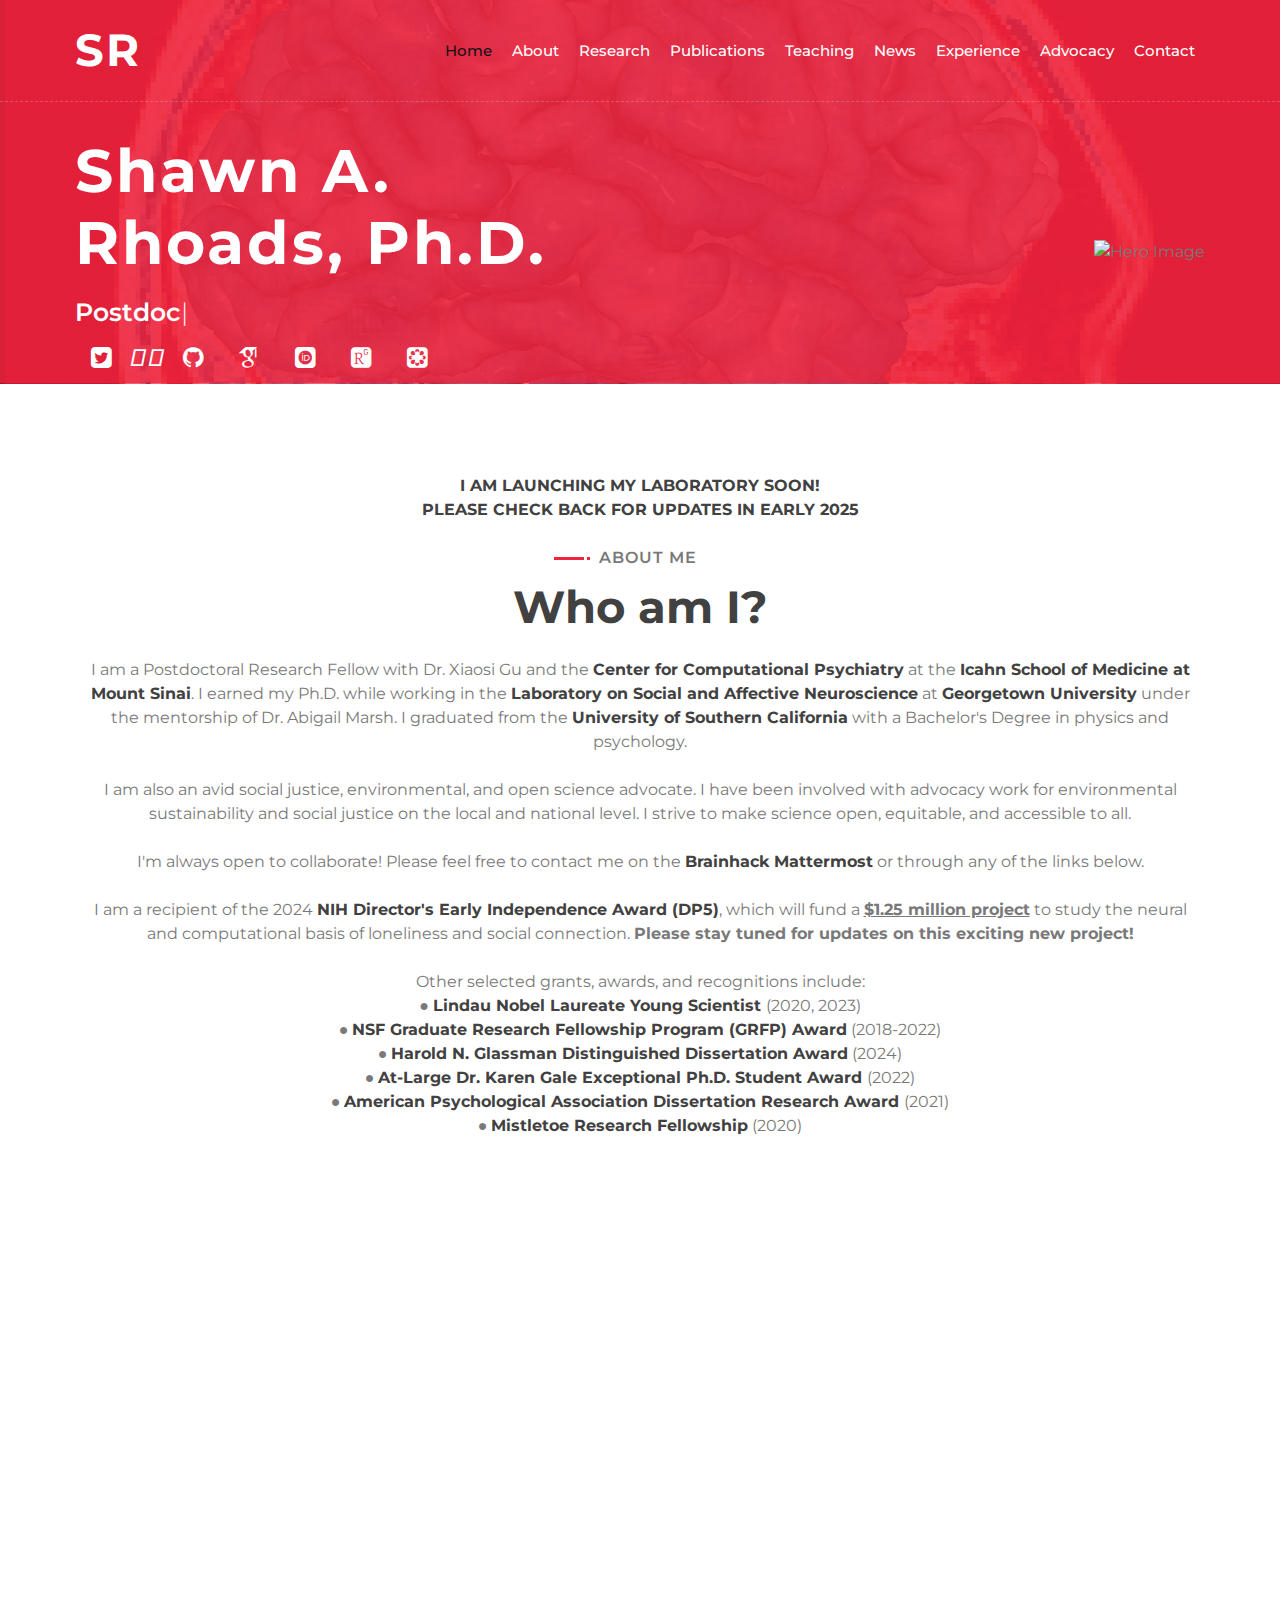
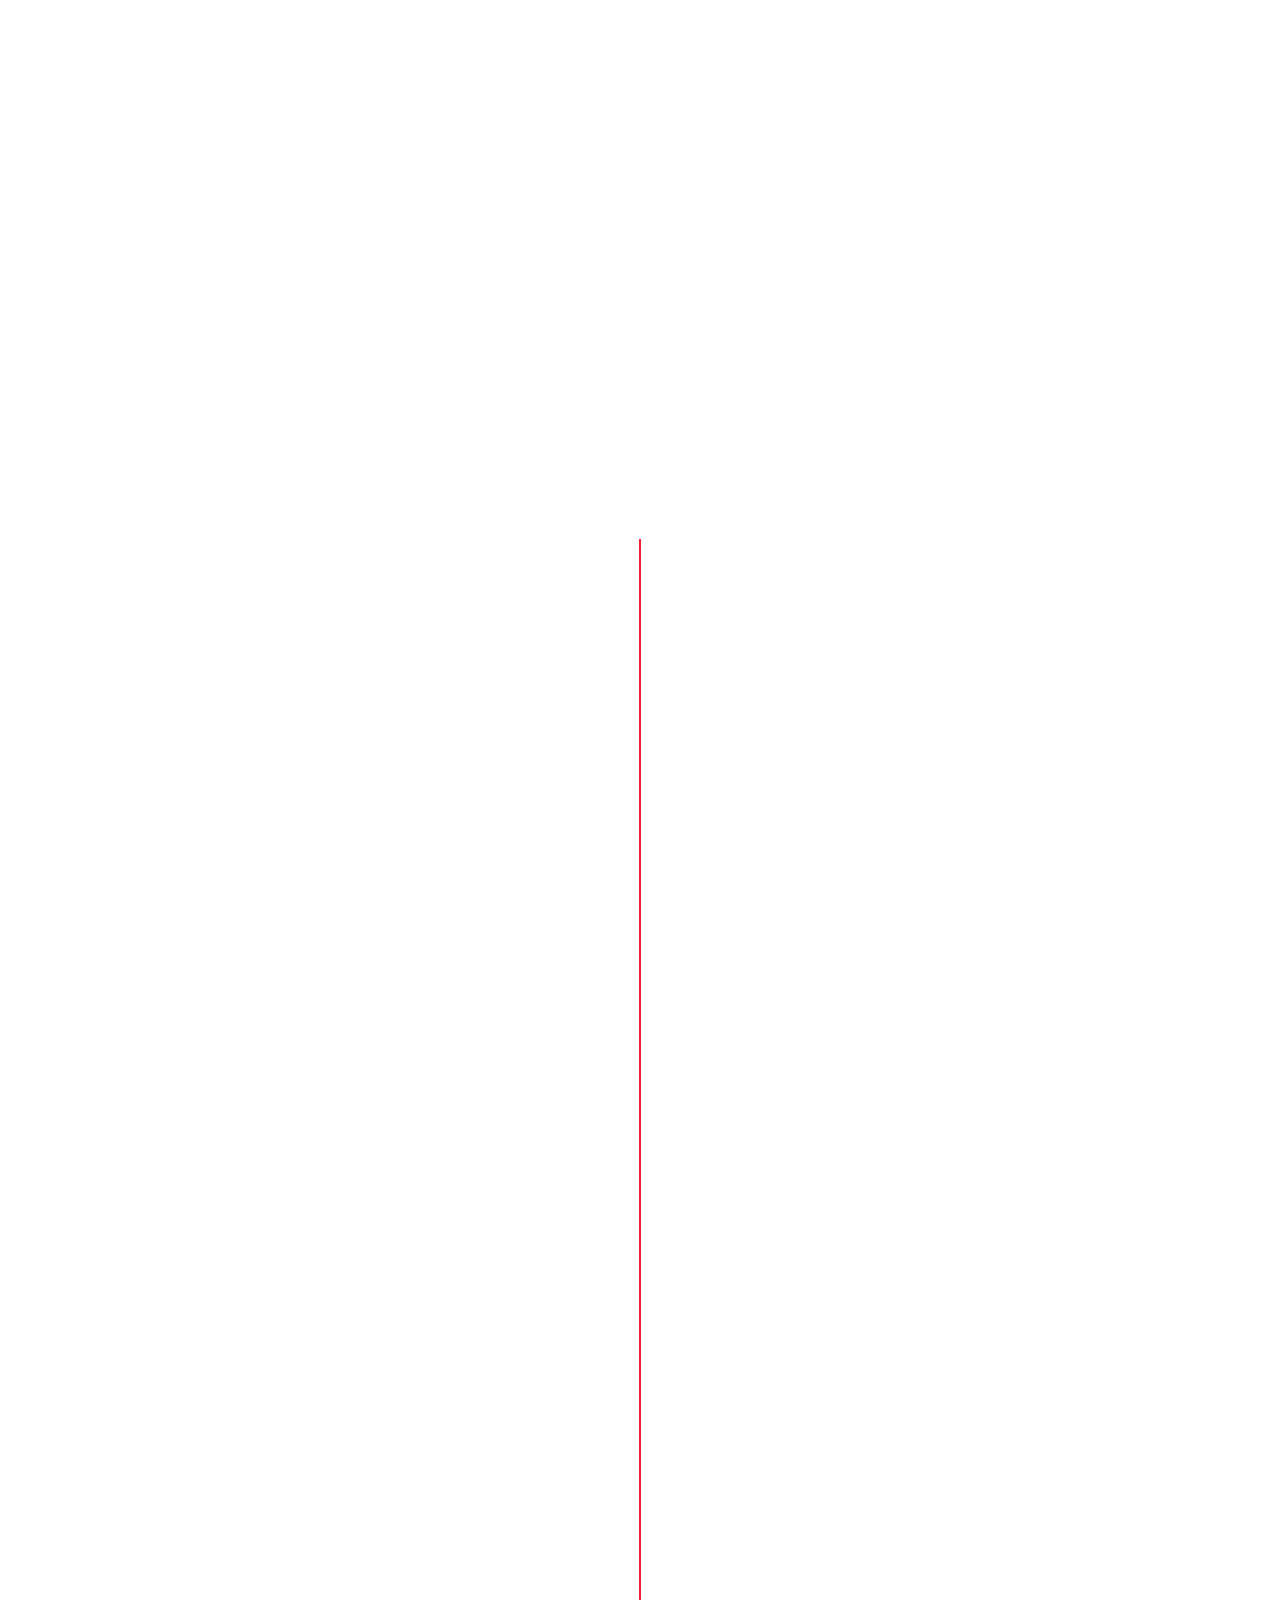
==== index.html @ e89da79d "Update index.html" ====
<!DOCTYPE html>
<html lang="en">
    <head>
        <script data-ad-client="ca-pub-9712235508010808" async src="https://pagead2.googlesyndication.com/pagead/js/adsbygoogle.js"></script>
        <meta charset="utf-8">
        <title>Shawn A Rhoads</title>

        <!-- Additional meta tags for SEO -->
        <meta name="description" content="Dr. Shawn A. Rhoads is a Postdoctoral Research Fellow in the Center for Computational Psychiatry at the Icahn School of Medicine at Mount Sinai. His research investigates social factors that impact human welfare with two primary goals. The first is to achieve a better understanding of what improves or impairs the well-being of the self and others spanning multiple levels of analysis (e.g., neural, cognitive, behavioral, interpersonal, societal). The second is to translate this understanding for applications in both policy and medicine.">
        <meta name="keywords" content="Shawn Rhoads, University of Southern California, USC, Georgetown, Georgetown University, Icahn School of Medicine at Mount Sinai, Mount Sinai, Social Neuroscience, Cognitive Neuroscience, Computational Neuroscience, Computational Psychiatry, Computational Modeling, Social Psychology, Psychological Science, Social Cognition, Empathy, Altruism, Prosocial, Prosociality, Social Decision-Making, Interpersonal Perception, Mental Health, Subjective Well-Being, Shawn, Rhoads, USC Environmental Student Assembly, Know Tomorrow, USC Green Engagement Fund, Neuroimaging Consulting, Statistics Consulting, Open Neuroscience, Social Neuroscience, fMRI Workshop, Neuroimaging Workshop, Computational Modeling Workshop, Computational Psychiatry Workshop, World Happiness Report" />
        <meta content="width=device-width, initial-scale=1.0" name="viewport">

        <!-- Open Graph meta tags -->
        <meta property="og:title" content="Shawn A. Rhoads">
        <meta property="og:description" content="Dr. Shawn A. Rhoads is a Postdoctoral Research Fellow in the Center for Computational Psychiatry at the Icahn School of Medicine at Mount Sinai. His research investigates social factors that impact human welfare with two primary goals. The first is to achieve a better understanding of what improves or impairs the well-being of the self and others spanning multiple levels of analysis (e.g., neural, cognitive, behavioral, interpersonal, societal). The second is to translate this understanding for applications in both policy and medicine.">
        <meta property="og:image" content="img/hero.png">
        <meta property="og:url" content="https://shawnrhoads.github.io/">
        <meta property="og:type" content="website">

        <!-- Favicon -->
        <link href="img/favicon.ico" rel="icon">

        <!-- Google Font -->
        <link href="https://fonts.googleapis.com/css2?family=Montserrat:wght@300;400;500;600;700&display=swap" rel="stylesheet">

        <!----Font Awesome----->
        <link rel="stylesheet" href="https://use.fontawesome.com/releases/v5.7.1/css/all.css" integrity="sha384-fnmOCqbTlWIlj8LyTjo7mOUStjsKC4pOpQbqyi7RrhN7udi9RwhKkMHpvLbHG9Sr" crossorigin="anonymous">
        
        <link rel="stylesheet" href="https://site-assets.fontawesome.com/releases/v6.5.2/css/all.css">

        <link rel="stylesheet" href="fonts/css/font-awesome.css">
        <link rel="stylesheet" href="fonts/css/brands.css">
        <link rel="stylesheet" href="fonts/css/academicons.css">

        <!-- CSS Libraries -->
        <link href="https://stackpath.bootstrapcdn.com/bootstrap/4.4.1/css/bootstrap.min.css" rel="stylesheet">
        <link href="lib/animate/animate.min.css" rel="stylesheet">
        <link href="lib/owlcarousel/assets/owl.carousel.min.css" rel="stylesheet">
        <link href="lib/lightbox/css/lightbox.min.css" rel="stylesheet">

        <!-- Template Stylesheet -->
        <link href="css/style.css" rel="stylesheet">

        
        <!-- Google tag (gtag.js) -->
        <script async src="https://www.googletagmanager.com/gtag/js?id=G-8J3FVFHHNQ"></script>
        <script>
        window.dataLayer = window.dataLayer || [];
        function gtag(){dataLayer.push(arguments);}
        gtag('js', new Date());

        gtag('config', 'G-8J3FVFHHNQ');
        </script>

    </head>
    <a rel="me" href="https://sigmoid.social/@shawnrhoadsphd"></a>
    <a rel="me" href="https://neuromatch.social/@shawnrhoadsphd"></a>

    <body data-spy="scroll" data-target=".navbar" data-offset="51">
        <!-- Nav Bar Start -->
        <div class="navbar navbar-expand-lg bg-light navbar-light">
            <div class="container-fluid">
                <a href="index.html" class="navbar-brand">SR</a>
                <button type="button" class="navbar-toggler" data-toggle="collapse" data-target="#navbarCollapse">
                    <span class="navbar-toggler-icon"></span>
                </button>

                <div class="collapse navbar-collapse justify-content-between" id="navbarCollapse">
                    <div class="navbar-nav ml-auto">
                        <a href="#home" class="nav-item nav-link active">Home</a>
                        <a href="#about" class="nav-item nav-link">About</a>
                        <a href="#research" class="nav-item nav-link">Research</a> <!-- Service -->
                        <a href="#publications" class="nav-item nav-link">Publications</a>
                        <a href="#teaching" class="nav-item nav-link">Teaching</a>
                        <a href="#news" class="nav-item nav-link">News</a> <!-- Review -->
                        <a href="#experience" class="nav-item nav-link">Experience</a> <!-- Portfolio -->
                        <a href="#advocacy" class="nav-item nav-link">Advocacy</a> 
                        <a href="#contact" class="nav-item nav-link">Contact</a>
                    </div>
                </div>
            </div>
        </div>
        <!-- Nav Bar End -->


        <!-- Main Start -->
        <div class="hero" id="home">
            <div class="container-fluid">
                <div class="row align-items-center">
                    <div class="col-sm-12 col-md-6">
                        <div class="hero-content">
                            <div class="hero-text">
                                <p></p>
                                <h1>Shawn A. Rhoads, Ph.D.</h1>
                                <h2></h2>
                                <div class="typed-text">Postdoctoral Research Fellow, Lindau Nobel Laureate Young Scientist, Computational Neuroscientist, Cognitive Scientist, Psychological Scientist, Human Welfare Researcher, Computational Modeler, Neuroimager, Brainhacker, Social Justice Advocate, Environmentalist, Open Science Advocate</div>
                            </div>
                            <div class="soc_icons">
                                <ul class="list-unstyled text-center">
                                    <li><a target="_blank" rel="noopener noreferrer" href="https://twitter.com/intent/user?user_id=380634496"><i class="fa fa-twitter-square"></i></a></li>
                                    <li><a target="_blank" rel="noopener noreferrer" rel="me" href="https://bsky.app/profile/shawnrhoadsphd.bsky.social"><i class="fa-brands fa-bluesky"></i></a></li>
                                    <li><a target="_blank" rel="noopener noreferrer" rel="me" href="https://neuromatch.social/@shawnrhoadsphd"><i class="fab fa-mastodon"></i></a></li>
                                    <li><a target="_blank" rel="noopener noreferrer" href="https://github.com/shawnrhoads"><i class="fa fa-github"></i></a></li>
                                    <li><a target="_blank" rel="noopener noreferrer" href="https://scholar.google.com/citations?user=__YmDVEAAAAJ&hl=en"><i class="ai ai-google-scholar"></i></a></li>
                                    <li><a target="_blank" rel="noopener noreferrer" href="https://orcid.org/0000-0003-1350-9458"><i class="ai ai-orcid-square"></i></a></li>
                                    <li><a target="_blank" rel="noopener noreferrer" href="https://www.researchgate.net/profile/Shawn-Rhoads"><i class="ai ai-researchgate-square"></i></a></li>
                                    <li><a target="_blank" rel="noopener noreferrer" href="https://osf.io/9vn7a"><i class="ai ai-osf-square"></i></a></li>
                                </ul>
                            </div>
                        </div>
                    </div>
                    <div class="col-sm-12 col-md-6 d-none d-md-block">
                        <div class="hero-image">
                            <img src="img/hero.png" alt="Hero Image">
                        </div>
                    </div>
                </div>
            </div>
        </div>
        <!-- Main End -->

        <!-- About Start -->
        <div class="service" id="about">
            <div class="container">
                <div class="section-header text-center wow zoomIn" data-wow-delay="0.1s">
                    
                    <strong style="color:#414141">I AM LAUNCHING MY LABORATORY SOON!<br>PLEASE CHECK BACK FOR UPDATES IN EARLY 2025</strong><br><br>
                    
                    <p>About Me</p>
                    <h2>Who am I?</h2>
                    <br>
                    I am a Postdoctoral Research Fellow with Dr. Xiaosi Gu and the <a target="_blank" rel="noopener noreferrer" href="https://www.neurocpu.org/">Center for Computational Psychiatry</a> at the <a target="_blank" rel="noopener noreferrer" href="https://icahn.mssm.edu">Icahn School of Medicine at Mount Sinai</a>. I earned my Ph.D. while working in the <a target="_blank" rel="noopener noreferrer" href="https://abigailmarsh.com/lab/">Laboratory on Social and Affective Neuroscience</a> at <a target="_blank" rel="noopener noreferrer" href="https://georgetown.edu/">Georgetown University</a> under the mentorship of Dr. Abigail Marsh. I graduated from the <a target="_blank" rel="noopener noreferrer" href="https://usc.edu/">University of Southern California</a> with a Bachelor's Degree in physics and psychology.<br><br>

                    I am also an avid social justice, environmental, and open science advocate. I have been involved with advocacy work for environmental sustainability and social justice on the local and national level. I strive to make science open, equitable, and accessible to all.
                    <br><br>

                    I'm always open to collaborate! Please feel free to contact me on the <a target="_blank" rel="noopener noreferrer" href="https://mattermost.brainhack.org/brainhack/messages/@shawnrhoads">Brainhack Mattermost</a> or through any of the links below.
                    <br><br>

                    <!-- Notable contributions: United Nations World Happiness Report on the relationship between altruism and well-being (2023); Publication in <i>Nature Communications</i> on 
                    <br><br> -->
                    
                    I am a recipient of the 2024 <a target="_blank" rel="noopener noreferrer" href="https://commonfund.nih.gov/highrisk/highlights/nih-award-over-207-million-support-highly-innovative-biomedical-and-behavioral">NIH Director's Early Independence Award (DP5)</a>, which will fund a <b><u>$1.25 million project</u></b> to study the neural and computational basis of loneliness and social connection. <strong>Please stay tuned for updates on this exciting new project!</strong>
                    <br><br>
                    
                    Other selected grants, awards, and recognitions include:
                    <br>&#x25cf; <a target="_blank" rel="noopener noreferrer" href="https://www.lindau-nobel.org/young-scientists/">Lindau Nobel Laureate Young Scientist </a> (2020, 2023)
                    <br>&#x25cf; <a target="_blank" rel="noopener noreferrer" href="https://www.nsfgrfp.org/">NSF Graduate Research Fellowship Program (GRFP) Award</a> (2018-2022)
                    <br>&#x25cf; <a target="_blank" rel="noopener noreferrer" href="https://grad.georgetown.edu/fellowships-and-awards/glassman-awards/">Harold N. Glassman Distinguished Dissertation Award</a> (2024)
                    <br>&#x25cf; <a target="_blank" rel="noopener noreferrer" href="https://grad.georgetown.edu/student-life/grad-student-awards/">At-Large Dr. Karen Gale Exceptional Ph.D. Student Award </a> (2022)
                    <br>&#x25cf; <a target="_blank" rel="noopener noreferrer" href="https://www.apa.org/about/awards/scidir-dissertre">American Psychological Association Dissertation Research Award </a> (2021)
                    <br>&#x25cf; <a target="_blank" rel="noopener noreferrer" href="https://www.momentalfound.org/mistletoe-research-fellowship">Mistletoe Research Fellowship</a> (2020)
                </div>
            </div>
        </div>
        <!-- About End -->

        <!-- Research Start -->
        <div class="service" id="research">
            <div class="container">
                <div class="section-header text-center wow zoomIn" data-wow-delay="0.1s">
                    <p>What I Do</p>
                    <h2>What social factors impact human welfare?</h2>
                    <br>
                    I approach this question by studying the neurocomputational basis of human interpersonal perception, learning and decision-making in social contexts, and emotional experiences that are shared (i.e., interactions with others) or vicarious (i.e., affective empathy). I examine sources of individual variation in these phenomena relevant to mental health and socioemotional well-being.<br><br>

                    I pursue this line of work with two primary goals. The first is to achieve a mechanistic understanding of the factors that improve or impair the well-being of the self and others across multiple levels of analysis (e.g., neural, cognitive, behavioral, interpersonal, societal). The second is to translate this understanding for direct application in medicine and policy.<br><br>
                    
                    Research methods include: <a target="_blank" rel="noopener noreferrer" href="https://en.wikipedia.org/wiki/Computational_cognition#Computational_modeling">computational modeling</a>, <a target="_blank" rel="noopener noreferrer" href="https://en.wikipedia.org/wiki/Functional_magnetic_resonance_imaging">functional magnetic resonance imaging</a>, and <a target="_blank" rel="noopener noreferrer" href="https://en.wikipedia.org/wiki/Electrocorticography">intracranial electroencephalography</a>
                </div>

                <div class="section-header text-center wow zoomIn" data-wow-delay="0.1s">
                    <p></p>
                    <h2>How can I assist?</h2>
                    <br>
                    I am generally always open to collaborating on research projects relevant to my expertise and interests. I am also available for consulting, speaking engagements, and workshops on various research topics and methods, including but not limited to (1) <b>computational modeling</b> (e.g., reinforcement learning, model/algorithm development, model simulations, model fitting), (2) <b>neuroimaging</b> (e.g., task paradigm development in PsychoPy, BIDS, pre-processing, univariate analyses, multivariate analyses, model-based fMRI), (3) <b>statistics</b>, (4) <b>machine learning</b>, (5) <b>programming in Python</b>, and (6) <b>open science practices</b> aimed at making computational training in neuroscience more accessible.<br><br>Please see research and teaching experience below for additional details and send inquiries via email: shawn{dot}rhoads{at}mssm{dot}edu
                </div>
            </div>
        </div>
        <!-- Research End -->
        
        <!-- Portfolio/publications Start -->
        <div class="portfolio" id="publications">
            <div class="container">
                <div class="section-header text-center wow zoomIn" data-wow-delay="0.1s">
                    <p>Scientific Works</p>
                    <h2>What have I published?</h2>
                    <i>* denotes equal contributions<br><sup>m</sup> denotes mentee</i>
                </div>
                <div class="row">
                    <div class="col-12 wow zoomIn" data-wow-delay="0.1s">
                        <ul id="portfolio-filter">
                            <li data-filter="*" class="filter-active">All</li>
                            <li data-filter=".filter-mental-health">Mental Health</li>
                            <li data-filter=".filter-swb">Subjective Well-Being</li>
                            <li data-filter=".filter-learning">Social Learning</li>
                            <li data-filter=".filter-tom">Social Inference</li>
                            <li data-filter=".filter-decisions">Social Decision-Making</li>
                            <li data-filter=".filter-soc-dist">Social Distance</li>
                            <li data-filter=".filter-soc-neuro">Social Neuroscience</li>
                            <li data-filter=".filter-comp-psych">Computational Psychiatry</li>
                            <li data-filter=".filter-prosocial">Prosociality</li>
                            <li data-filter=".filter-soc-perception">Interpersonal Perception</li>
                            <li data-filter=".filter-emotion-perception">Emotional Perception</li>
                            <li data-filter=".filter-affect">Affective Experience</li>
                            <!-- <li data-filter=".filter-shared-exp">Shared Experience</li> -->
                            <li data-filter=".filter-empathy">Empathy</li>
                            <li data-filter=".filter-individual-diffs">Individual Differences</li>
                            <li data-filter=".filter-computation">Computational Modeling</li>
                            <li data-filter=".filter-fmri">Neuroimaging</li>
                            <!-- <li data-filter=".filter-ieeg">Intracranial Electrophysiology</li> -->
                            <li data-filter=".filter-open-science">Open, Inclusive Science</li>
                        </ul>
                    </div>
                </div>

                <div class="row portfolio-container">
                    <div class="col-lg-4 col-md-6 col-sm-12 portfolio-item filter-soc-neuro filter-tom filter-computation filter-fmri filter-soc-perception filter-soc-dist  wow fadeInUp">
                        <div class="portfolio-wrap">
                            <div class="portfolio-text">
                                <b style="color:#414141">Rhoads, S. A.</b> & Marsh, A. A. (2024). Modeling the minds of friends: Dorsomedial prefrontal cortex encodes accurate dyadic meta-evaluations about how others perceive us. <i>PsyArXiv</i>. [<a target="_blank" rel="noopener noreferrer" href="https://doi.org/10.31234/osf.io/g9e3z">preprint</a>] [<a target="_blank" rel="noopener noreferrer" href="https://shawnrhoads.github.io/dyrsa/code/notebook">tutorial</a>] [<a target="_blank" rel="noopener noreferrer" href="https://colab.research.google.com/github/shawnrhoads/dyrsa/blob/main/code/notebook.ipynb">colab</a>] [<a target="_blank" rel="noopener noreferrer" href="https://osf.io/t5cmd">data+code</a>] [<a target="_blank" rel="noopener noreferrer" href="https://nature.altmetric.com/details/doi/10.31234/osf.io/g9e3z">altmetric</a>]
                            </div>
                        </div>
                    </div>

                    <div class="col-lg-4 col-md-6 col-sm-12 portfolio-item filter-decisions filter-learning filter-soc-neuro filter-prosocial filter-computation filter-fmri filter-individual-diffs wow fadeInUp">
                        <div class="portfolio-wrap">
                            <div class="portfolio-text">
                                <b style="color:#414141">Rhoads, S. A.</b>, <sup>m</sup>Gan, L., Berluti, K., O'Connell, K., Cutler, J. Lockwood, P. L., & Marsh, A. A. (2023). Neurocomputational basis of learning when choices simultaneously affect both oneself and others. <i>PsyArXiv</i>. [<a target="_blank" rel="noopener noreferrer" href="https://doi.org/10.31234/osf.io/rf4x9">preprint</a>] [<a target="_blank" rel="noopener noreferrer" href="https://osf.io/zt269">preregistration</a>] [<a target="_blank" rel="noopener noreferrer" href="https://osf.io/2gnv4">data+code</a>] [<a target="_blank" rel="noopener noreferrer" href="https://nature.altmetric.com/details/doi/10.31234/osf.io/rf4x9">altmetric</a>]
                            </div>
                        </div>
                    </div>

                    <div class="col-lg-4 col-md-6 col-sm-12 portfolio-item filter-decisions filter-learning filter-soc-neuro filter-computation filter-mental-health filter-comp-psych filter-individual-diffs wow fadeInUp">
                        <div class="portfolio-wrap">
                            <div class="portfolio-text">
                                <b style="color:#414141">Rhoads, S. A.</b>, Gu, X., & Barnby, J. M. (In press). Advancing computational psychiatry through a social lens. <i>Nature Mental Health</i>. [<a target="_blank" rel="noopener noreferrer" href="https://doi.org/10.1038/s44220-024-00343-w">article</a>] [<a target="_blank" rel="noopener noreferrer" href="https://nature.altmetric.com/details/doi/10.1038/s44220-024-00343-w">altmetric</a>]
                            </div>
                        </div>
                    </div>

                    <div class="col-lg-4 col-md-6 col-sm-12 portfolio-item filter-decisions filter-learning filter-soc-neuro filter-computation filter-decisions filter-tom filter-learning wow fadeInUp">
                        <div class="portfolio-wrap">
                            <div class="portfolio-text">
                                <b style="color:#414141">Rhoads, S. A.</b> (2024). Modelling game-theoretic predictions in social interactions. <i>Nature Reviews Psychology</i>. [<a target="_blank" rel="noopener noreferrer" href="https://doi.org/10.1038/s44159-024-00373-2">article</a>] [<a target="_blank" rel="noopener noreferrer" href="https://nature.altmetric.com/details/doi/10.1038/s44159-024-00373-2">altmetric</a>]
                            </div>
                        </div>
                    </div>

                    <div class="col-lg-4 col-md-6 col-sm-12 portfolio-item filter-decisions filter-prosocial wow fadeInUp">
                        <div class="portfolio-wrap">
                            <div class="portfolio-text">
                                *Doell, K. C., *Todorova, B., *Vlasceanu, M., Bak-Coleman, J. B., Pronizius, E., Schumann, P., Azevedo, F., Patel, Y., Berkebile-Wineberg, M. M., Brick, C., Lange, F., Grayson, S. J., Pei, Y., Chakroff, A., van den Broek, K. L., Lamm, C., Vlasceanu, D., Constantino, S. M., Rathje, S., Goldwert, D., Fang, K., ..., <b style="color:#414141">Rhoads, S. A.</b>, ..., & Van Bavel, J. J. (2024). The International Climate Psychology Collaboration: Climate change-related data collected from 63 countries. <i>Scientific Data</i>. [<a target="_blank" rel="noopener noreferrer" href="https://doi.org/10.1038/s41597-024-03865-1">article</a>] [<a target="_blank" rel="noopener noreferrer" href="https://doi.org/10.31234/osf.io/7fy2g">preprint</a>] [<a target="_blank" rel="noopener noreferrer" href="https://nature.altmetric.com/details/doi/10.1038/s41597-024-03865-1">altmetric</a>]
                            </div>
                        </div>
                    </div>

                    <div class="col-lg-4 col-md-6 col-sm-12 portfolio-item filter-decisions filter-prosocial wow fadeInUp">
                        <div class="portfolio-wrap">
                            <div class="portfolio-text">
                                *Vlasceanu, M., *Doell, K. C., *Bak-Coleman, J. B., Todorova, B., Weinberg- Berkebile, M. M., Grayson, S. J., Patel, Y., Goldwert, D., Pei, Y., Chakroff, A., Pronizius, E., van den Broek, K. L., Vlasceanu, D., Constantino, S., Morais, M. J., Schumann, P., Rathje, S., Fang, K., ..., <b style="color:#414141">Rhoads, S. A.</b>, ..., & Van Bavel, J. J. (2023). Addressing climate change with behavioral science: A global intervention tournament in 63 countries. <i>Science Advances</i>. [<a target="_blank" rel="noopener noreferrer" href="https://doi.org/10.1126/sciadv.adj5778">article</a>] [<a target="_blank" rel="noopener noreferrer" href="https://doi.org/10.31234/osf.io/cr5at">preprint</a>] [<a target="_blank" rel="noopener noreferrer" href="https://climate-interventions.shinyapps.io/climate-interventions/">shinyapp</a>] [<a target="_blank" rel="noopener noreferrer" href="https://github.com/josephbb/ManyLabsClimate">code</a>] [<a target="_blank" rel="noopener noreferrer" href="https://nature.altmetric.com/details/doi/10.31234/osf.io/cr5at">altmetric</a>] [<a target="_blank" rel="noopener noreferrer" href="https://nature.altmetric.com/details/doi/10.1126/sciadv.adj5778">altmetric</a>]
                            </div>
                        </div>
                    </div>

                    <div class="col-lg-4 col-md-6 col-sm-12 portfolio-item filter-decisions filter-prosocial filter-individual-diffs filter-soc-dist wow fadeInUp">
                        <div class="portfolio-wrap">
                            <div class="portfolio-text">
                                *Amormino, P., <b style="color:#414141">*Rhoads, S. A.</b>, Vekaria, K. M., <sup>m</sup>Gan, L., & Marsh, A. A. (2024). Political ideology shapes beliefs about others’ generosity, not one’s own generosity. <i>PsyArXiv</i>. [<a target="_blank" rel="noopener noreferrer" href="https://doi.org/10.31234/osf.io/qdr9y">preprint</a>] [<a target="_blank" rel="noopener noreferrer" href="https://nature.altmetric.com/details/doi/10.31234/osf.io/qdr9y">altmetric</a>]
                            </div>
                        </div>
                    </div>

                    <div class="col-lg-4 col-md-6 col-sm-12 portfolio-item filter-decisions filter-prosocial filter-individual-diffs wow fadeInUp">
                        <div class="portfolio-wrap">
                            <div class="portfolio-text">
                                <b style="color:#414141">Rhoads, S. A.</b> & Marsh, A. A. (2023). Traits of extraordinary altruists. In S. T. Allison, J. K. Beggan, & G. R. Goethals (Eds.), <i>Encyclopedia of Heroism Studies</i>. Springer International Publishing. [<a target="_blank" rel="noopener noreferrer" href="https://doi.org/10.1007/978-3-031-17125-3_501-1">chapter</a>] [<a target="_blank" rel="noopener noreferrer" href="https://nature.altmetric.com/details/doi/10.1007/978-3-031-17125-3_501-1">altmetric</a>]
                            </div>
                        </div>
                    </div>

                    <div class="col-lg-4 col-md-6 col-sm-12 portfolio-item filter-decisions filter-soc-neuro filter-prosocial filter-individual-diffs filter-soc-dist filter-fmri wow fadeInUp">
                        <div class="portfolio-wrap">
                            <div class="portfolio-text">
                                <b style="color:#414141">Rhoads, S. A.</b>, O'Connell, K., Berluti, K., Ploe, M. L., Elizabeth, H. S., Amormino, P., Li, J. L., Dutton, M. A., VanMeter, A. S., & Marsh, A. A. (2023). Neural responses underlying extraordinary altruists’ generosity for socially distant others. <i>Proceedings of the National Academy of Sciences Nexus</i>. [<a target="_blank" rel="noopener noreferrer" href="https://doi.org/10.1093/pnasnexus/pgad199">article</a>] [<a target="_blank" rel="noopener noreferrer" href="https://doi.org/10.31234/osf.io/8erfa">preprint</a>] [<a target="_blank" rel="noopener noreferrer" href="https://osf.io/u8adg">preregistration</a>] [<a target="_blank" rel="noopener noreferrer" href="https://osf.io/mk9cu">data+code</a>] [<a target="_blank" rel="noopener noreferrer" href="https://nature.altmetric.com/details/doi/10.1093/pnasnexus/pgad199">altmetric</a>]
                            </div>
                        </div>
                    </div>

                    <div class="col-lg-4 col-md-6 col-sm-12 portfolio-item filter-decisions filter-prosocial filter-individual-diffs filter-soc-dist wow fadeInUp">
                        <div class="portfolio-wrap">
                            <div class="portfolio-text">
                                <b style="color:#414141">Rhoads, S. A.</b>, Vekaria, K. M., O'Connell, K., Elizabeth, H. S., Rand, D. G., Kozak Williams, M., & Marsh, A. A. (2023). Unselfish traits and social decision-making patterns characterize six populations of real-world extraordinary altruists. <i>Nature Communications</i>. [<a target="_blank" rel="noopener noreferrer" href="https://doi.org/10.1038/s41467-023-37283-5">article</a>] [<a target="_blank" rel="noopener noreferrer" href="https://doi.org/10.31234/osf.io/sykmv">preprint</a>] [<a target="_blank" rel="noopener noreferrer" href="https://osf.io/4nbsd">preregistration</a>] [<a target="_blank" rel="noopener noreferrer" href="https://osf.io/7t4qf">data+code</a>] [<a target="_blank" rel="noopener noreferrer" href="https://nature.altmetric.com/details/doi/10.1038/s41467-023-37283-5">altmetric</a>]
                            </div>
                        </div>
                    </div>

                    <div class="col-lg-4 col-md-6 col-sm-12 portfolio-item filter-mental-health filter-decisions filter-computation filter-comp-psych wow fadeInUp">
                        <div class="portfolio-wrap">
                            <div class="portfolio-text">
                                *Na, S., <b style="color:#414141">*Rhoads, S. A.</b>, Yu, A. N. C., Fiore, V. G., & Gu, X. (2023). Towards a neurocomputational account of social controllability: from models to mental health. <i>Neuroscience and Biobehavioral Reviews</i>. [<a target="_blank" rel="noopener noreferrer" href="https://doi.org/10.1016/j.neubiorev.2023.105139">article</a>] [<a target="_blank" rel="noopener noreferrer" href="https://nature.altmetric.com/details/doi/10.1016/j.neubiorev.2023.105139">altmetric</a>]
                            </div>
                        </div>
                    </div>

                    <div class="col-lg-4 col-md-6 col-sm-12 portfolio-item filter-swb filter-prosocial wow fadeInUp">
                        <div class="portfolio-wrap">
                            <div class="portfolio-text">
                                <b style="color:#414141">Rhoads, S. A.</b> & Marsh, A. A. (2023). Doing good and feeling good: Relationships between altruism and well-being for altruists, beneficiaries, and observers. In J. F. Helliwell, R. Layard, J. D. Sachs, J.-E. De Neve, L. B. Aknin, & S. Wang (Eds.), <i>World Happiness Report 2023</i>. (pp. 103-130). United Nations Sustainable Development Solutions Network. [<a target="_blank" rel="noopener noreferrer" href="https://worldhappiness.report/ed/2023/doing-good-and-feeling-good-relationships-between-altruism-and-well-being-for-altruists-beneficiaries-and-observers/">chapter</a>]
                            </div>
                        </div>
                    </div>

                    <div class="col-lg-4 col-md-6 col-sm-12 portfolio-item filter-soc-neuro filter-learning filter-computation filter-open-science wow fadeInUp">
                        <div class="portfolio-wrap">
                            <div class="portfolio-text">
                                <b style="color:#414141">Rhoads, S. A.</b> & <sup>m</sup>Gan, L. (2022). Computational models of human social behavior and neuroscience: An open educational course and Jupyter Book to advance computational training. <i>Journal of Open Source Education</i>. [<a target="_blank" rel="noopener noreferrer" href="https://doi.org/10.21105/jose.00146">article</a>] [<a target="_blank" rel="noopener noreferrer" href="https://shawnrhoads.github.io/gu-psyc-347">book</a>] [<a target="_blank" rel="noopener noreferrer" href="https://nature.altmetric.com/details/doi/10.21105/jose.00146">altmetric</a>]
                            </div>
                        </div>
                    </div>
                    
                    <div class="col-lg-4 col-md-6 col-sm-12 portfolio-item filter-decisions filter-fmri filter-soc-neuro wow fadeInUp">
                        <div class="portfolio-wrap">
                            <div class="portfolio-text">
                                <b style="color:#414141">Rhoads, S. A.</b>, Cutler, J., & Marsh, A. A. (2021). A feature-based network analysis and fMRI meta-analysis reveal three distinct types of prosocial decisions. <i>Social Cognitive and Affective Neuroscience</i>. [<a target="_blank" rel="noopener noreferrer" href="https://doi.org/10.1093/scan/nsab079">article</a>] [<a target="_blank" rel="noopener noreferrer" href="https://doi.org/10.1101/2020.12.09.415034">preprint</a>] [<a target="_blank" rel="noopener noreferrer" href="https://osf.io/3vu9w">data</a>] [<a target="_blank" rel="noopener noreferrer" href="https://nature.altmetric.com/details/doi/10.1093/scan/nsab079">altmetric</a>]
                            </div>
                        </div>
                    </div>
                    
                    <div class="col-lg-4 col-md-6 col-sm-12 portfolio-item filter-swb filter-prosocial wow fadeInUp">
                        <div class="portfolio-wrap">
                            <div class="portfolio-text">
                                <b style="color:#414141">Rhoads, S. A.</b>, <sup>m</sup>Gunter, D., Ryan, R. M., & Marsh, A. A. (2021). Global variation in subjective well-being predicts seven forms of altruism. <i>Psychological Science</i>. [<a target="_blank" rel="noopener noreferrer" href="https://doi.org/10.1177/0956797621994767">article</a>] [<a target="_blank" rel="noopener noreferrer" href="https://doi.org/10.31234/osf.io/k3y7u">preprint</i></a>] [<a target="_blank" rel="noopener noreferrer" href="https://osf.io/qsdfp">data+code</i></a>] [<a target="_blank" rel="noopener noreferrer" href="https://nature.altmetric.com/details/doi/10.1177/0956797621994767">altmetric</a>]
                            </div>
                        </div>
                    </div>
                    
                    <div class="col-lg-4 col-md-6 col-sm-12 portfolio-item filter-soc-perception filter-emotion-perception filter-affect wow fadeInUp">
                        <div class="portfolio-wrap">
                            <div class="portfolio-text">
                                O'Connell, K., <b style="color:#414141">Rhoads, S. A.</b>, & Marsh, A. A. (2024). Fear: An evolutionary perspective on its biological, behavioral, and communicative features. In L. Al-Shawaf & T. Shackelford (Eds.), <i>The Oxford Handbook of Evolution and the Emotions</i>. [<a target="_blank" rel="noopener noreferrer" href="https://doi.org/10.1093/oxfordhb/9780197544754.013.25">chapter</i></a>] [<a target="_blank" rel="noopener noreferrer" href="https://nature.altmetric.com/details/doi/10.1093/oxfordhb/9780197544754.013.25">altmetric</a>]
                            </div>
                        </div>
                    </div>
                    
                    <div class="col-lg-4 col-md-6 col-sm-12 portfolio-item filter-open-science wow fadeInUp">
                        <div class="portfolio-wrap">
                            <div class="portfolio-text">
                                *Gau, R., *Noble, S., *Heuer, K., *Bottenhorn K. L., *Bilgin, I. P., *Yang, Y.-F., *Huntenburg, J. M., *Bayer, J., *Bethlehem, R. A. I., <b style="color:#414141">Rhoads, S. A.</b>, ..., & <a target="_blank" rel="noopener noreferrer" href="http://brainhack.org/brainhack_jupyter_book/contributors.html">The Brainhack Community</a>. (2021). Brainhack: developing a culture of open, inclusive, community-driven neuroscience. <i>Neuron</i>. [<a target="_blank" rel="noopener noreferrer" href="https://doi.org/10.1016/j.neuron.2021.04.001">article</a>] [<a target="_blank" rel="noopener noreferrer" href="http://brainhack.org/brainhack_jupyter_book/">book</a>] [<a target="_blank" rel="noopener noreferrer" href="https://psyarxiv.com/rytjq">preprint</a>] [<a target="_blank" rel="noopener noreferrer" href="https://nature.altmetric.com/details/doi/10.1016/j.neuron.2021.04.001">altmetric</a>]
                            </div>
                        </div>
                    </div>
                    
                    <div class="col-lg-4 col-md-6 col-sm-12 portfolio-item filter-mental-health filter-individual-diffs filter-fmri filter-affect wow fadeInUp">
                        <div class="portfolio-wrap">
                            <div class="portfolio-text">
                                Mukherjee, P., Vilgis V., <b style="color:#414141">Rhoads, S. A.</b>, Chahal, R., Fassbender, C., Leibenluft, E., Dixon, J. F., Pakyurek, M., van den Bos, W., Hinshaw, S. P., Guyer, A. E., Schweitzer, J. B. (2021). Associations of irritability with functional connectivity of amygdala and nucleus accumbens in adolescents and young adults with ADHD. <i>Journal of Attention Disorders</i>. [<a target="_blank" rel="noopener noreferrer" href="https://doi.org/10.1177/10870547211057074">article</a>] [<a target="_blank" rel="noopener noreferrer" href="https://nature.altmetric.com/details/doi/10.1177/10870547211057074">altmetric</a>]
                            </div>
                        </div>
                    </div>
                    
                    <div class="col-lg-4 col-md-6 col-sm-12 portfolio-item filter-prosocial filter-decisions filter-individual-diffs wow fadeInUp">
                        <div class="portfolio-wrap">
                            <div class="portfolio-text">
                                O'Connell, K., Berluti, K., <b style="color:#414141">Rhoads, S. A.</b>, & Marsh, A. A. (2021). Reduced social distancing early in the COVID-19 pandemic is associated with antisocial behaviors in an online United States sample. <i>PLoS ONE</i>. [<a target="_blank" rel="noopener noreferrer" href="https://doi.org/10.1371/journal.pone.0244974">article</a>] [<a target="_blank" rel="noopener noreferrer" href="https://osf.io/3429d">data+code</a>] [<a target="_blank" rel="noopener noreferrer" href="https://nature.altmetric.com/details/doi/10.1371/journal.pone.0244974">altmetric</a>]
                            </div>
                        </div>
                    </div>
                    
                    <div class="col-lg-4 col-md-6 col-sm-12 portfolio-item filter-fmri filter-soc-perception filter-individual-diffs filter-emotion-perception filter-soc-neuro wow fadeInUp">
                        <div class="portfolio-wrap">
                            <div class="portfolio-text">
                                <b style="color:#414141">Rhoads, S. A.</b>, Cardinale, E. M., O'Connell, K., Palmer, A. L., VanMeter, J. W., & Marsh, A. A. (2020). Mapping neural activity patterns to contextualized	fearful facial expressions onto callous-unemotional (CU) traits: Intersubject representational similarity analysis reveals less variation among high-CU adolescents. <i>Personality Neuroscience</i>. [<a target="_blank" rel="noopener noreferrer" href="https://doi.org/10.1017/pen.2020.13">article</a>] [<a target="_blank" rel="noopener noreferrer" href="https://osf.io/bqdm5">data+code</a>] [<a target="_blank" rel="noopener noreferrer" href="https://nature.altmetric.com/details/doi/10.1017/pen.2020.13">altmetric</a>]
                            </div>
                        </div>
                    </div>
                    
                    <div class="col-lg-4 col-md-6 col-sm-12 portfolio-item filter-empathy filter-affect filter-soc-perception filter-emotion-perception filter-prosocial filter-individual-diffs filter-fmri filter-soc-neuro wow fadeInUp">
                        <div class="portfolio-wrap">
                            <div class="portfolio-text">
                                Berluti, K., O'Connell, K., <b style="color:#414141">Rhoads, S. A.</b>, Brethel-Haurwitz, K. M., Cardinale, E. M., Vekaria, K. M., Robertson, E. L., Walitt, B., VanMeter, J. W., & Marsh A. A. (2020). Reduced multi-voxel pattern similarity of vicarious neural pain responses in psychopathy. <i>Journal of Personality Disorders</i>. [<a target="_blank" rel="noopener noreferrer" href="https://doi.org/10.1521/pedi.2020.34.5.628">article</a>] [<a target="_blank" rel="noopener noreferrer" href="https://osf.io/ubzfk">data+code</a>] [<a target="_blank" rel="noopener noreferrer" href="https://nature.altmetric.com/details/doi/10.1521/pedi.2020.34.5.628">altmetric</a>]
                            </div>
                        </div>
                    </div>
                    
                    <div class="col-lg-4 col-md-6 col-sm-12 portfolio-item filter-prosocial filter-fmri filter-soc-perception filter-emotion-perception filter-empathy filter-individual-diffs filter-affect filter-soc-neuro wow fadeInUp">
                        <div class="portfolio-wrap">
                            <div class="portfolio-text">
                                Vekaria, K. M., O'Connell, K., <b style="color:#414141">Rhoads, S. A.</b>, Brethel-Haurwitz, K. M., Cardinale, E. M., Robertson, E. L., Walitt, B., VanMeter, J. W., & Marsh A. A. (2020). Activation in bed nucleus of the stria terminalis (BNST) corresponds to everyday helping. <i>Cortex</i>. [<a target="_blank" rel="noopener noreferrer" href="https://doi.org/10.1016/j.cortex.2020.02.001">article</a>] [<a target="_blank" rel="noopener noreferrer" href="https://osf.io/uvtsm">data+code</a>] [<a target="_blank" rel="noopener noreferrer" href="https://nature.altmetric.com/details/doi/10.1016/j.cortex.2020.02.001">altmetric</a>]
                            </div>
                        </div>
                    </div>
                    
                    <div class="col-lg-4 col-md-6 col-sm-12 portfolio-item filter-affect filter-soc-neuro filter-fmri filter-emotion-perception filter-soc-perception filter-mental-health wow fadeInUp">
                        <div class="portfolio-wrap">
                            <div class="portfolio-text">
                                Vilgis, V., <b style="color:#414141">Rhoads, S. A.</b>, Weissman, D. G., Gelardi, K. L., Forbes, E. E., Hipwell, A. E., Keenan, K., Hastings, P. D., & Guyer, A. E. (2019). Direct replication of task-dependent neural activation patterns during sadness introspection in two independent adolescent samples. <i>Human Brain Mapping</i>. [<a target="_blank" rel="noopener noreferrer" href="https://doi.org/10.1002/hbm.24836">article</a>] [<a target="_blank" rel="noopener noreferrer" href="https://nature.altmetric.com/details/doi/10.1002/hbm.24836">altmetric</a>]
                            </div>
                        </div>
                    </div>
                    
                    <div class="col-lg-4 col-md-6 col-sm-12 portfolio-item filter-empathy filter-affect filter-fmri filter-prosocial filter-emotion-perception filter-soc-neuro filter-individual-diffs filter-soc-perception wow fadeInUp">
                        <div class="portfolio-wrap">
                            <div class="portfolio-text">
                                O'Connell, K., Brethel-Haurwitz, K. M., <b style="color:#414141">Rhoads, S. A.</b>, Cardinale, E. M., Vekaria, K. M., Robertson, E. L., Walitt, B., VanMeter, J. W., & Marsh, A. A. (2019). Increased similarity of neural responses to experienced and empathic distress in costly altruism. <i>Scientific Reports</i>. [<a target="_blank" rel="noopener noreferrer" href="https://doi.org/10.1038/s41598-019-47196-3">article</a>] [<a target="_blank" rel="noopener noreferrer" href="https://osf.io/ubzfk">data+code</a>] [<a target="_blank" rel="noopener noreferrer" href="https://nature.altmetric.com/details/doi/10.1038/s41598-019-47196-3">altmetric</a>]
                            </div>
                        </div>
                    </div>
                    
                    <div class="col-lg-4 col-md-6 col-sm-12 portfolio-item filter-mental-health filter-individual-diffs filter-fmri wow fadeInUp">
                        <div class="portfolio-wrap">
                            <div class="portfolio-text">
                                Chahal, R., Weissman, D. G., Marek, S., <b style="color:#414141">Rhoads, S. A.</b>, Hipwell, A. E., Forbes, E. E., Keenan, K., & Guyer, A. E. (2019). Girls' brain structural connectivity in late adolescence relates to history of depression symptoms. <i>The Journal of Child Psychology and Psychiatry</i>. [<a target="_blank" rel="noopener noreferrer" href="https://doi.org/10.1111/jcpp.13184">article</a>] [<a target="_blank" rel="noopener noreferrer" href="https://nature.altmetric.com/details/doi/10.1111/jcpp.13184">altmetric</a>]
                            </div>
                        </div>
                    </div>
                    
                    <div class="col-lg-4 col-md-6 col-sm-12 portfolio-item filter-affect wow fadeInUp">
                        <div class="portfolio-wrap">
                            <div class="portfolio-text">
                                Marsh, A. A., <b style="color:#414141">Rhoads, S. A.</b>, Ryan, R. M. (2018). A multi-semester classroom demonstration yields evidence in support of the facial feedback effect. <i>Emotion</i>. [<a target="_blank" rel="noopener noreferrer" href="https://doi.org/10.1037/emo0000532">article</a>] [<a target="_blank" rel="noopener noreferrer" href="http://dx.doi.org/10.1037/emo0000532.supp">data</a>] [<a target="_blank" rel="noopener noreferrer" href="https://nature.altmetric.com/details/doi/10.1037/emo0000532">altmetric</a>]
                            </div>
                        </div>
                    </div>
                    
                    <div class="col-lg-4 col-md-6 col-sm-12 portfolio-item filter-open-science wow fadeInUp">
                        <div class="portfolio-wrap">
                            <div class="portfolio-text">
                                <b style="color:#414141">Rhoads, S. A.</b> & Rocha-Hidalgo, J. (2020). Designing a course and syllabus in psychological science: Tips and resources for enhancing your classroom experience. Psychological Science Agenda, <i>American Psychological Association</i>. [<a target="_blank" rel="noopener noreferrer" href="https://www.apa.org/science/leadership/students/course-syllabus">article</a>]
                            </div>
                        </div>
                    </div>
                    
                    <div class="col-lg-4 col-md-6 col-sm-12 portfolio-item filter-open-science wow fadeInUp">
                        <div class="portfolio-wrap">
                            <div class="portfolio-text">
                                <b style="color:#414141">Rhoads, S. A.</b> (2020). What is a hackathon? An introduction for psychological scientists. Psychological Science Agenda, <i>American Psychological Association</i>. [<a target="_blank" rel="noopener noreferrer" href="https://www.apa.org/science/about/psa/2020/03/hackathon">article</a>]
                            </div>
                        </div>
                    </div>
                    
                    <div class="col-lg-4 col-md-6 col-sm-12 portfolio-item filter-open-science wow fadeInUp">
                        <div class="portfolio-wrap">
                            <div class="portfolio-text">
                                <b style="color:#414141">Rhoads, S. A.</b> (2019). A brief introduction to Python for psychological science research. Psychological Science Agenda, <i>American Psychological Association</i>. [<a target="_blank" rel="noopener noreferrer" href="https://www.apa.org/science/about/psa/2019/07/python-research">article</a>]
                            </div>
                        </div>
                    </div>

                </div>
            </div>
        </div>
        <!-- Portfolio End -->

        <!-- Teaching Start -->
        <div class="service" id="teaching">
            <div class="container">
                <div class="section-header text-center wow zoomIn" data-wow-delay="0.1s">
                    <p>Teaching Resources</p>
                    <h2>What have I taught?</h2>
                </div>
                <div class="row">
                    <div class="col-lg-6 wow fadeInUp" data-wow-delay="0.1s">
                        <div class="service-item">
                            <div class="service-text">
                                <h3>PSYC 347 - Computational Models of Human Social Behavior and Neuroscience</h3>
                                <p>
                                    I designed and taught PSYC 347 - Computational Models of Human Social Behavior and Neuroscience during the spring of 2021. Information about the course materials and accompanying Jupyter Book can be found here.
                                </p>
                            </div>
                            <div class="service-icon">
                                <a target="_blank" rel="noopener noreferrer" href="https://shawnrhoads.github.io/gu-psyc-347/"><i class="fa fa-book"></i></a>
                            </div>
                        </div>
                    </div>

                    <div class="col-lg-6 wow fadeInUp" data-wow-delay="0.1s">
                        <div class="service-item">
                            <div class="service-text">
                                <h3>Summer Program in Computational Education</h3>
                                <p>
                                    I co-direct and teach an eight-week summer program for high school and college students, with a focus on providing early computational neuroscience training for underserved students. Information about the course materials and accompanying Jupyter Book can be found here.
                                </p>
                            </div>
                            <div class="service-icon">
                                <a target="_blank" rel="noopener noreferrer" href="https://center-for-computational-psychiatry.github.io/course_spice/"><i class="fa fa-book"></i></a>
                            </div>
                        </div>
                    </div>
                    
                    
                    <div class="col-lg-6 wow fadeInUp" data-wow-delay="0.1s">
                        <div class="service-item">
                            <div class="service-text">
                                <h3>Neuromatch Academy in Computational Neuroscience</h3>
                                <p>
                                    I served as a teaching assistant for Neuromatch Academy during the summer 2020. Course content and tutorials can be found here.
                                </p>
                            </div>
                            <div class="service-icon">
                                <a target="_blank" rel="noopener noreferrer" href="https://github.com/NeuromatchAcademy/course-content/tree/master/tutorials"><i class="fas fa-laptop-code"></i></a>
                            </div>
                        </div>
                    </div>
                    
                    <div class="col-lg-6 wow fadeInUp" data-wow-delay="0.1s">
                        <div class="service-item">
                            <div class="service-text">
                                <h3>NSCI 526 - Computational Neuroscience</h3>
                                <p>
                                    As the Teaching Assistant, I designed and taught tutorials to supplement Dr. Max Riesenhuber's Computational Neuroscience graduate course at Georgetown University.
                                </p>
                            </div>
                            <div class="service-icon">
                                <a target="_blank" rel="noopener noreferrer" href="https://github.com/shawnrhoads/gu-nsci-526/"><i class="fas fa-laptop-code"></i></a>
                            </div>
                        </div>
                    </div>
                            
                    <div class="col-lg-6 wow fadeInUp" data-wow-delay="0.1s">
                        <div class="service-item">
                            <div class="service-text">
                                <h3>Executable Books</h3>
                                <p>
                                    I led a workshop on compiling supplemental materials (e.g., code, visualizations) from their projects into a Jupyter Book website. The workshop materials and executable book template can be found here.
                                </p>
                            </div>
                            <div class="service-icon">
                                <a target="_blank" rel="noopener noreferrer" href="https://github.com/shawnrhoads/executable-book-template/"><i class="fa fa-book"></i></a>
                            </div>
                        </div>
                    </div>
                    
                            
                    <div class="col-lg-6 wow fadeInUp" data-wow-delay="0.1s">
                        <div class="service-item">
                            <div class="service-text">
                                <h3>Introduction to BIDS</h3>
                                <p>
                                    I led a workshop on the Brain Imaging Data Structure (BIDS) at the 2020 Brainhack DC. The workshop materials can be found here.
                                </p>
                            </div>
                            <div class="service-icon">
                                <a target="_blank" rel="noopener noreferrer" href="https://github.com/brainhackdc/BrainhackDC2020_presentations/"><i class="fas fa-laptop-code"></i></a>
                            </div>
                        </div>
                    </div>
                    
                    <div class="col-lg-6 wow fadeInUp" data-wow-delay="0.1s">
                        <div class="service-item">
                            <div class="service-text">
                                <h3>Introduction to Python for Neuroimagers</h3>
                                <p>
                                    I led a workshop on using Python for Neuroimaging Research at the 2019 Brainhack DC. The workshop materials can be found here.
                                </p>
                            </div>
                            <div class="service-icon">
                                <a target="_blank" rel="noopener noreferrer" href="https://github.com/shawnrhoads/Intro-Python-for-Neuroimagers/"><i class="fas fa-laptop-code"></i></a>
                            </div>
                        </div>
                    </div>

                </div>
            </div>
        </div>
        <!-- Teaching End -->
        
        <!-- News Start -->
        <div class="blog" id="news">
            <div class="container">
                <div class="section-header text-center wow zoomIn" data-wow-delay="0.1s">
                    <p>In the News</p>
                    <h2>Where has my work been featured?</h2>
                </div>
                <div class="row">
                    
                    <div class="col-lg-6">
                        <div class="blog-item wow fadeInUp" data-wow-delay="0.1s">
                            <div class="blog-text">
                                <h2>Computational Psychiatry Postdoctoral Fellow Earns NIH Director's Early Independence Award</h2>
                                <div class="blog-meta">
                                    <p><i class="far fa-user"></i>Mount Sinai</p>
                                    <p><i class="far fa-calendar-alt"></i>28-Oct-2024</p>
                                </div>
                                <a class="btn" target="_blank" rel="noopener noreferrer" href="https://health.mountsinai.org/blog/computational-psychiatry-postdoctoral-fellow-earns-nih-directors-early-independence-award/">Read More<i class="fa fa-angle-right"></i></a>
                            </div>
                        </div>
                    </div>

                    <div class="col-lg-6">
                        <div class="blog-item wow fadeInUp" data-wow-delay="0.1s">
                            <div class="blog-text">
                                <h2>GU Graduate Wins 2024 NIH Director's Early Independence Award</h2>
                                <div class="blog-meta">
                                    <p><i class="far fa-user"></i>The Hoya</p>
                                    <p><i class="far fa-calendar-alt"></i>25-Oct-2024</p>
                                </div>
                                <a class="btn" target="_blank" rel="noopener noreferrer" href="https://thehoya.com/news/gu-graduate-wins-2024-nih-directors-early-independence-award/">Read More<i class="fa fa-angle-right"></i></a>
                            </div>
                        </div>
                    </div>

                    <div class="col-lg-6">
                        <div class="blog-item wow fadeInUp" data-wow-delay="0.1s">
                            <div class="blog-text">
                                <h2>NIH to award over $207 million to support highly innovative biomedical and behavioral research projects</h2>
                                <div class="blog-meta">
                                    <p><i class="far fa-user"></i>National Institutes of Health</p>
                                    <p><i class="far fa-calendar-alt"></i>08-Oct-2024</p>
                                </div>
                                <a class="btn" target="_blank" rel="noopener noreferrer" href="https://commonfund.nih.gov/highrisk/highlights/nih-award-over-207-million-support-highly-innovative-biomedical-and-behavioral">Read More<i class="fa fa-angle-right"></i></a> <a class="btn" target="_blank" rel="noopener noreferrer" href="https://commonfund.nih.gov/earlyindependence/AwardRecipients">Read More<i class="fa fa-angle-right"></i></a> 
                            </div>
                        </div>
                    </div>
                    
                    <div class="col-lg-6">
                        <div class="blog-item wow fadeInUp" data-wow-delay="0.1s">
                            <div class="blog-text">
                                <h2>Three Alumni Receive Glassman Distinguished Dissertation Award</h2>
                                <div class="blog-meta">
                                    <p><i class="far fa-user"></i>Georgetown University</p>
                                    <p><i class="far fa-calendar-alt"></i>21-May-2024</p>
                                </div>
                                <a class="btn" target="_blank" rel="noopener noreferrer" href="https://grad.georgetown.edu/2024/05/21/neuroscientist-historian-social-cognitive-scientist-receive-2024-harold-glassman-distinguished-dissertation-award/">Read More<i class="fa fa-angle-right"></i></a>
                            </div>
                        </div>
                    </div>

                    <div class="col-lg-6">
                        <div class="blog-item wow fadeInUp" data-wow-delay="0.1s">
                            <div class="blog-text">
                                <h2>Do Moral Gains Necessarily Entail Moral Losses?</h2>
                                <div class="blog-meta">
                                    <p><i class="far fa-user"></i>Psychology Today</p>
                                    <p><i class="far fa-calendar-alt"></i>31-May-2024</p>
                                </div>
                                <a class="btn" target="_blank" rel="noopener noreferrer" href="https://www.psychologytoday.com/us/blog/moral-boundaries/202405/do-moral-gains-necessarily-entail-moral-losses">Read More<i class="fa fa-angle-right"></i></a>
                            </div>
                        </div>
                    </div>

                    <div class="col-lg-6">
                        <div class="blog-item wow fadeInUp" data-wow-delay="0.1s">
                            <div class="blog-text">
                                <h2>Do You Have What It Takes to Be a Hero?</h2>
                                <div class="blog-meta">
                                    <p><i class="far fa-user"></i>Psychology Today</p>
                                    <p><i class="far fa-calendar-alt"></i>08-Dec-2023</p>
                                </div>
                                <a class="btn" target="_blank" rel="noopener noreferrer" href="https://www.psychologytoday.com/us/blog/trust-games/202311/do-you-have-what-it-takes-to-be-a-hero">Read More<i class="fa fa-angle-right"></i></a>
                            </div>
                        </div>
                    </div>

                    <div class="col-lg-6">
                        <div class="blog-item wow fadeInUp" data-wow-delay="0.1s">
                            <div class="blog-text">
                                <h2>The Neuroscience Behind Superhuman Acts of Generosity</h2>
                                <div class="blog-meta">
                                    <p><i class="far fa-user"></i>Georgetown University</p>
                                    <p><i class="far fa-calendar-alt"></i>14-Jul-2023</p>
                                </div>
                                <a class="btn" target="_blank" rel="noopener noreferrer" href="https://www.georgetown.edu/news/the-neuroscience-behind-superhuman-acts-of-generosity/">Read More<i class="fa fa-angle-right"></i></a>
                            </div>
                        </div>
                    </div>

                    <div class="col-lg-6">
                        <div class="blog-item wow fadeInUp" data-wow-delay="0.1s">
                            <div class="blog-text">
                                <h2>Happiness Is a Movement</h2>
                                <div class="blog-meta">
                                    <p><i class="far fa-user"></i>Psychology Today</p>
                                    <p><i class="far fa-calendar-alt"></i>30-Apr-2023</p>
                                </div>
                                <a class="btn" target="_blank" rel="noopener noreferrer" href="https://www.psychologytoday.com/intl/blog/where-women-govern/202306/2023-world-happiness-report-happiness-is-a-movement" >Read More<i class="fa fa-angle-right"></i></a>
                            </div>
                        </div>
                    </div>

                    <div class="col-lg-6">
                        <div class="blog-item wow fadeInUp" data-wow-delay="0.1s">
                            <div class="blog-text">
                                <h2>These 3 Personality Traits Define Extreme Altruists — Do You Have Them?</h2>
                                <div class="blog-meta">
                                    <p><i class="far fa-user"></i>Inverse</p>
                                    <p><i class="far fa-calendar-alt"></i>30-Apr-2023</p>
                                </div>
                                <a class="btn" target="_blank" rel="noopener noreferrer" href="https://www.inverse.com/health/altruism" >Read More<i class="fa fa-angle-right"></i></a>
                            </div>
                        </div>
                    </div>

                    <div class="col-lg-6">
                        <div class="blog-item wow fadeInUp" data-wow-delay="0.1s">
                            <div class="blog-text">
                                <h2>Heroes, They’re Just Like Us (Almost)</h2>
                                <div class="blog-meta">
                                    <p><i class="far fa-user"></i>The Medical Republic</p>
                                    <p><i class="far fa-calendar-alt"></i>24-Apr-2023</p>
                                </div>
                                <a class="btn" target="_blank" rel="noopener noreferrer" href="https://www.medicalrepublic.com.au/heroes-theyre-just-like-us-almost/90168" >Read More<i class="fa fa-angle-right"></i></a>
                            </div>
                        </div>
                    </div>

                    <div class="col-lg-6">
                        <div class="blog-item wow fadeInUp" data-wow-delay="0.1s">
                            <div class="blog-text">
                                <h2>Psychologists Map the Psyche of Extreme Altruists</h2>
                                <div class="blog-meta">
                                    <p><i class="far fa-user"></i>EurekAlert</p>
                                    <p><i class="far fa-calendar-alt"></i>19-Apr-2023</p>
                                </div>
                                <a class="btn" target="_blank" rel="noopener noreferrer" href="https://www.eurekalert.org/news-releases/986706" >Read More<i class="fa fa-angle-right"></i></a>
                            </div>
                        </div>
                    </div>
                    
                    <div class="col-lg-6">
                        <div class="blog-item wow fadeInUp" data-wow-delay="0.1s">
                            <div class="blog-text">
                                <h2>Georgetown Researchers Contribute to UN World Happiness Report</h2>
                                <div class="blog-meta">
                                    <p><i class="far fa-user"></i>Georgetown University</p>
                                    <p><i class="far fa-calendar-alt"></i>20-Mar-2023</p>
                                </div>
                                <a class="btn" target="_blank" rel="noopener noreferrer" href="https://college.georgetown.edu/news-story/world-happiness-report-23" >Read More<i class="fa fa-angle-right"></i></a>
                            </div>
                        </div>
                    </div>
                    
                    <div class="col-lg-6">
                        <div class="blog-item wow fadeInUp" data-wow-delay="0.1s">
                            <div class="blog-text">
                                <h2>Ph.D. Students are Winners at 2022 Graduate Student Awards</h2>
                                <div class="blog-meta">
                                    <p><i class="far fa-user"></i>Georgetown University</p>
                                    <p><i class="far fa-calendar-alt"></i>21-Apr-2022</p>
                                </div>
                                <a class="btn" target="_blank" rel="noopener noreferrer" href="https://grad.georgetown.edu/2022-graduate-student-awards/#phdaward2022" >Read More<i class="fa fa-angle-right"></i></a>&nbsp;<a class="btn" target="_blank" rel="noopener noreferrer" href="https://abigailmarsh.com/about/announcements/shawn-rhoads-wins-dr-karen-gale-exceptional-phd-student-award" >Read More<i class="fa fa-angle-right"></i></a>&nbsp;<a class="btn" target="_blank" rel="noopener noreferrer" href="https://psychology.georgetown.edu/news-story/ph-d-students-are-winners-at-2022-graduate-student-awards">Read More<i class="fa fa-angle-right"></i></a>
                            </div>
                        </div>
                    </div>
                    
                    <div class="col-lg-6">
                        <div class="blog-item wow fadeInUp" data-wow-delay="0.1s">
                            <div class="blog-text">
                                <h2>Shawn Rhoads Successfully Defends Doctoral Dissertation</h2>
                                <div class="blog-meta">
                                    <p><i class="far fa-user"></i>Georgetown University</p>
                                    <p><i class="far fa-calendar-alt"></i>20-Apr-2022</p>
                                </div>
                                <a class="btn" target="_blank" rel="noopener noreferrer" href="https://psychology.georgetown.edu/news-story/shawn-rhoads-successfully-defends-doctoral-dissertation" >Read More<i class="fa fa-angle-right"></i></a>
                            </div>
                        </div>
                    </div>
                    
                    <div class="col-lg-6">
                        <div class="blog-item wow fadeInUp" data-wow-delay="0.1s">
                            <div class="blog-text">
                                <h2>The 2021 APA Dissertation Research Award Recipients</h2>
                                <div class="blog-meta">
                                    <p><i class="far fa-user"></i>American Psychological Association</p>
                                    <p><i class="far fa-calendar-alt"></i>10-Mar-2022</p>
                                </div>
                                <a class="btn" target="_blank" rel="noopener noreferrer" href="https://www.apa.org/science/awards/2021-dissertation-research-award" >Read More<i class="fa fa-angle-right"></i></a>
                            </div>
                        </div>
                    </div>
                    
                    <div class="col-lg-6">
                        <div class="blog-item wow fadeInUp" data-wow-delay="0.1s">
                            <div class="blog-text">
                                <h2>Individualism Makes Us Altruistic and Happy</h2>
                                <div class="blog-meta">
                                    <p><i class="far fa-user"></i>Bloomberg</p>
                                    <p><i class="far fa-calendar-alt"></i>27-Jun-2021</p>
                                </div>
                                <a class="btn" target="_blank" rel="noopener noreferrer" href="https://www.bloomberg.com/opinion/articles/2021-06-27/cultures-that-are-more-individualistic-can-be-more-altruistic-and-happier-too" >Read More<i class="fa fa-angle-right"></i></a>
                            </div>
                        </div>
                    </div>
                    
                    <div class="col-lg-6">
                        <div class="blog-item wow fadeInUp" data-wow-delay="0.1s">
                            <div class="blog-text">
                                <h2>Everyone Thinks Americans Are Selfish. They’re Wrong.</h2>
                                <div class="blog-meta">
                                    <p><i class="far fa-user"></i>New York Times</p>
                                    <p><i class="far fa-calendar-alt"></i>26-May-2021</p>
                                </div>
                                <a class="btn" target="_blank" rel="noopener noreferrer" href="https://www.nytimes.com/2021/05/26/opinion/individualism-united-states-altruism.html" >Read More<i class="fa fa-angle-right"></i></a>
                            </div>
                        </div>
                    </div>
                    
                    <div class="col-lg-6">
                        <div class="blog-item wow fadeInUp" data-wow-delay="0.1s">
                            <div class="blog-text">
                                <h2>Interview with Shawn Rhoads, Recipient of the Mistletoe Research Fellowship</h2>
                                <div class="blog-meta">
                                    <p><i class="far fa-user"></i>Georgetown University</p>
                                    <p><i class="far fa-calendar-alt"></i>03-Dec-2020</p>
                                </div>
                                <a class="btn" target="_blank" rel="noopener noreferrer" href="https://grad.georgetown.edu/2020/12/03/interview-with-shawn-rhoads-recipient-of-the-mistletoe-research-fellowship/" >Read More<i class="fa fa-angle-right"></i></a>
                            </div>
                        </div>
                    </div>
                    
                    <div class="col-lg-6">
                        <div class="blog-item wow fadeInUp" data-wow-delay="0.1s">
                            <div class="blog-text">
                                <h2>Ph.D. Student to Participate in the Lindau Nobel Laureate Meeting</h2>
                                <div class="blog-meta">
                                    <p><i class="far fa-user"></i>Georgetown University</p>
                                    <p><i class="far fa-calendar-alt"></i>23-March-2020</p>
                                </div>
                                <a class="btn" target="_blank" rel="noopener noreferrer" href="https://college.georgetown.edu/news-story/psychology-ph-d-student-to-participate-in-the-2020-lindau-nobel-laureate-meeting/">Read More<i class="fa fa-angle-right"></i></a>
                            </div>
                        </div>
                    </div>
                    
                    <div class="col-lg-6">
                        <div class="blog-item wow fadeInUp" data-wow-delay="0.1s">
                            <div class="blog-text">
                                <h2>Four Graduate Students Win NSF Fellowships</h2>
                                <div class="blog-meta">
                                    <p><i class="far fa-user"></i>Georgetown University</p>
                                    <p><i class="far fa-calendar-alt"></i>04-May-2018</p>
                                </div>
                                <a class="btn" target="_blank" rel="noopener noreferrer" href="https://college.georgetown.edu/news-story/psychology-graduate-students-win-nsf-fellowships/">Read More<i class="fa fa-angle-right"></i></a>
                            </div>
                        </div>
                    </div>


                </div>
            </div>
        </div>
        <!-- News End -->
                
        <!-- Experience Start -->
        <div class="experience" id="experience">
            <div class="container">
                <header class="section-header text-center wow zoomIn" data-wow-delay="0.1s">
                    <p>CV</p>
                    <h2>Where have I worked?</h2>
                </header>
                <div class="timeline">
                    <div class="timeline-item left wow slideInLeft" data-wow-delay="0.1s">
                        <div class="timeline-text">
                            <div class="timeline-date">2022 - present</div>
                            <h2>Postdoctoral Research Fellow</h2>
                            <h4>Icahn School of Medicine at Mount Sinai</h4> 
                            <p>
                                Center for Computational Psychiatry<br>PI: Xiaosi Gu, Ph.D.
                            </p>
                        </div>
                    </div>
                    <div class="timeline-item right wow slideInRight" data-wow-delay="0.1s">
                        <div class="timeline-text">
                            <div class="timeline-date">2017 - 2022</div>
                            <h2>Predoctoral Research Fellow</h2>
                            <h4>Georgetown University</h4>
                            <p>
                                Laboratory on Social & Affective Neuroscience<br>PI: Abigail A. Marsh, Ph.D.
                            </p>
                        </div>
                    </div>
                    <div class="timeline-item left wow slideInLeft" data-wow-delay="0.1s">
                        <div class="timeline-text">
                            <div class="timeline-date">2016 - 2017</div>
                            <h2>Junior Specialist</h2>
                            <h4>University of California, Davis</h4>
                            <p>
                                Human Experiences & Affective Development Laboratory<br>PIs: Amanda E. Guyer, Ph.D. and Paul D. Hastings, Ph.D.
                            </p>
                        </div>
                    </div>
                    <div class="timeline-item right wow slideInRight" data-wow-delay="0.1s">
                        <div class="timeline-text">
                            <div class="timeline-date">2015 - 2016</div>
                            <h2>Research Assistant</h2>
                            <h4>University of Southern California</h4>
                            <p>
                                Center for Affective Neuroscience, Development, Learning, & Education<br>PI: Mary Helen Immordino-Yang, Ph.D.
                            </p>
                        </div>
                    </div>
                    <div class="timeline-item left wow slideInLeft" data-wow-delay="0.1s">
                        <div class="timeline-text">
                            <div class="timeline-date">2013 - 2015</div>
                            <h2>Research Assistant</h2>
                            <h4>University of Southern California</h4>
                            <p>
                                Department of Physics and Astronomy<br>PI: Edward J. Rhodes, Jr., Ph.D.
                            </p>
                        </div>
                    </div>
                    <div class="timeline-item right wow slideInRight" data-wow-delay="0.1s">
                        <div class="timeline-text">
                            <div class="timeline-date">2011 - 2012</div>
                            <h2>Research Assistant</h2>
                            <h4>Stevens Institute of Technology</h4>
                            <p>
                                Department of Engineering Physics<br>PI: Norman J. M. Horing, Ph.D.
                            </p>
                        </div>
                    </div>
                </div>
            </div>
        </div>
        <!-- Job Experience End -->

        <!-- Advocacy Start -->
        <div class="service" id="advocacy">
            <div class="container">
                <div class="section-header text-center wow zoomIn" data-wow-delay="0.1s">
                    <p>Social and Environmental Justice</p>
                    <h2>How I haved organized and advocated?</h2>
                </div>
                <div class="row">
                    <div class="col-lg-12 wow fadeInUp" data-wow-delay="0.1s">
					<p>Collaborated with students, faculty, and staff across varying departments to compose a <a target="_blank" rel="noopener noreferrer" href="https://green.usc.edu/files/2019/08/Sustanibility2020_Update_082619.pdf">comprehensive sustainability plan</a> for the University of Southern California (USC News: <a target="_blank" rel="noopener noreferrer" href="https://news.usc.edu/86014/students-staff-and-faculty-make-sustainability-a-priority/">09/11/15</a>, <a target="_blank" rel="noopener noreferrer" href="https://news.usc.edu/88899/usc-announces-vision-for-sustainability-2020/">11/23/15</a>; USC Daily Trojan: <a target="_blank" rel="noopener noreferrer" href="https://dailytrojan.com/2015/04/14/usg-prepares-for-meeting-with-nikias-and-quick/">04/14/15</a>).</p>

					<p>Pioneered a synchronous day of action with students on 70 college campuses across the nation to amplify a message to combat climate change (USC News: <a target="_blank" rel="noopener noreferrer" href="https://news.usc.edu/86689/scientists-musicians-and-activists-to-join-forces-for-climate-change-event/">9/29/15</a>; Daily Trojan: <a target="_blank" rel="noopener noreferrer" href="https://dailytrojan.com/2015/09/30/students-should-take-action-on-climate-change/">09/30/15</a>, <a target="_blank" rel="noopener noreferrer" href="https://dailytrojan.com/2015/10/04/know-tomorrow-educates-students-on-climate-change/">10/04/15</a>).</p>

					<p>Served as a leading architect of the bylaws, allocation, and procedure for the distribution of $90,000 towards student-driven sustainability projects at USC; The USC Green Engagement Fund received a total of $169,816.01 grant requests during its first year. (USC Daily Trojan: <a target="_blank" rel="noopener noreferrer" href="https://dailytrojan.com/2015/03/10/usc-green-engagement-fund-launched">03/10/15</a>).</p>

					<p>Established USC Environmental Student Assembly under the Programming Branch of the Undergraduate Student Government as the Founding Executive Director to unite and serve as a resource to all students and organizations that seek to expand environmental action and awareness on campus (USC Daily Trojan: <a target="_blank" rel="noopener noreferrer" href="https://dailytrojan.com/2013/12/04/usg-greenlights-environmental-student-assembly-for-students/">12/04/13</a>, <a href="https://dailytrojan.com/2014/09/09/new-initiatives-aim-for-greener-campus/">09/09/14</a>, <a target="_blank" rel="noopener noreferrer" href="https://dailytrojan.com/2015/04/01/esa-celebrates-first-year-and-earth-month/">04/01/15</a>).</p>

					<p>Represented voice of the environmental student community at USC through active response to current affairs, communication with University administration, and advancement of University initiatives (USC Daily Trojan: <a target="_blank" rel="noopener noreferrer" href="https://dailytrojan.com/2014/10/20/drought-affects-campus-water-usage/">10/20/14</a>, <a target="_blank" rel="noopener noreferrer" href="https://dailytrojan.com/2014/10/30/esa-takes-on-campus-sustainability-efforts/">10/30/14</a>, <a target="_blank" rel="noopener noreferrer" href="https://dailytrojan.com/2015/08/31/admin-students-work-to-cut-water-use/">08/31/15</a>; Neon Tommy: <a target="_blank" rel="noopener noreferrer" href="http://www.neontommy.com/news/2015/04/california-receives-first-mandatory-water-restrictions.html">04/2/15</a>, <a target="_blank" rel="noopener noreferrer" href="http://www.neontommy.com/news/2015/05/usc-hospitality-lets-take-action-together.html">05/24/15</a>; USC Annenberg TV News: <a target="_blank" rel="noopener noreferrer" href="http://www.atvn.org/news/2015/04/california-drought.html">04/02/15</a>; Inside Higher Ed: <a target="_blank" rel="noopener noreferrer" href="https://www.insidehighered.com/news/2015/04/16/drought-action-plans-leading-changes-california-campuses">04/16/15</a>).</p>

					<p>Partnered with local, environmentally-focused community organizations to support their initiatives on and off campus (USC News: <a target="_blank" rel="noopener noreferrer" href="http://schwarzenegger.usc.edu/institute-in-action/article/usc-environmental-student-assembly-hosts-governator">3/10/15</a>, <a target="_blank" rel="noopener noreferrer" href="http://schwarzenegger.usc.edu/institute-in-action/article/on-the-road-to-un-climate-conference-in-paris-institute-hosts-austrian-mini">09/28/15</a>; USC Daily Trojan: <a target="_blank" rel="noopener noreferrer" href="https://dailytrojan.com/2014/10/13/former-los-angeles-mayor-speaks-to-price-students/">10/3/14</a>, <a target="_blank" rel="noopener noreferrer" href="https://dailytrojan.com/2015/01/27/ecotalks-holds-first-roundtable/">01/27/15</a>, <a target="_blank" rel="noopener noreferrer" href="https://dailytrojan.com/2015/02/23/former-ca-epa-secretary-speaks-at-ecotalks/">02/23/15</a>, <a target="_blank" rel="noopener noreferrer" href="https://dailytrojan.com/2015/03/09/arnold-schwarzenegger-speaks-on-environment/">03/9/15</a>).</p>

					<p>Transformed an initial budget of $5000 into spending of $50,000 across 85 original large-scale sustainability events and programs over two years for the entire student body (USC News: <a target="_blank" rel="noopener noreferrer" href="https://news.usc.edu/60874/its-easy-being-green-for-earth-month/">04/3/14</a>; Daily Trojan: <a target="_blank" rel="noopener noreferrer" href="https://dailytrojan.com/2014/04/22/actor-leads-earth-day-discussion/">04/22/14</a>, <a target="_blank" rel="noopener noreferrer" href="https://dailytrojan.com/2014/10/16/homecoming-carnival-and-rally-held-on-campus/">10/16/14</a>, <a target="_blank" rel="noopener noreferrer" href="https://dailytrojan.com/2014/10/16/esa-to-host-zero-waste-tailgate-saturday/">10/16/14</a>, <a target="_blank" rel="noopener noreferrer" href="https://dailytrojan.com/2014/11/23/drive-for-water-conservation-ends-rivalry-week/">11/23/14</a>, <a target="_blank" rel="noopener noreferrer" href="https://dailytrojan.com/2015/04/05/greenfest-educates-and-entertains-attendees/">04/05/15</a>, <a target="_blank" rel="noopener noreferrer" href="https://dailytrojan.com/2015/11/05/homecoming-15-carnival-held-in-mccarthy-quad/">11/05/15</a>).</p>
					</p>
                    </div>
                </div>
            </div>
        </div>
        <!-- Advocacy End -->

        <!-- Footer Start -->
        <div class="footer wow fadeIn" data-wow-delay="0.3s" id="contact">
            <div class="container-fluid">
                <div class="container">
                    <div class="footer-info">
                        <h2>How to contact me?</h2>
                        <div class="footer-menu">
                            <p>shawn.rhoads(at)mssm(dot)edu</p>
                        </div>
                        <div class="soc_icons">
                            <ul class="list-unstyled text-center">
                                <li><a target="_blank" rel="noopener noreferrer" href="https://twitter.com/intent/user?user_id=380634496"><i class="fa fa-twitter-square"></i></a></li>
                                <li><a target="_blank" rel="noopener noreferrer" rel="me" href="https://bsky.app/profile/shawnrhoadsphd.bsky.social"><i class="fa fa-bluesky"></i></a></li>
                                <li><a target="_blank" rel="noopener noreferrer" rel="me" href="https://neuromatch.social/@shawnrhoadsphd"><i class="fab fa-mastodon"></i></a></li>
                                <li><a target="_blank" rel="noopener noreferrer" href="https://github.com/shawnrhoads"><i class="fa fa-github"></i></a></li>
                                <li><a target="_blank" rel="noopener noreferrer" href="https://scholar.google.com/citations?user=__YmDVEAAAAJ&hl=en"><i class="ai ai-google-scholar"></i></a></li>
                                <li><a target="_blank" rel="noopener noreferrer" href="https://orcid.org/0000-0003-1350-9458"><i class="ai ai-orcid-square"></i></a></li>
                                <li><a target="_blank" rel="noopener noreferrer" href="https://www.researchgate.net/profile/Shawn-Rhoads"><i class="ai ai-researchgate-square"></i></a></li>
                                <li><a target="_blank" rel="noopener noreferrer" href="https://osf.io/9vn7a"><i class="ai ai-osf-square"></i></a></li>
                            </ul>
                        </div>
                    </div>
                </div>
                <div class="container copyright">
                    <p>&copy; <a href="#">Shawn A. Rhoads, Ph.D.</a><br>All Rights Reserved</p>
                </div>
            </div>
        </div>
        <!-- Footer End -->
        
        
        <!-- Back to top button -->
        <a href="#" class="btn back-to-top"><i class="fa fa-chevron-up"></i></a>
        
        
        <!-- Pre Loader -->
        <div id="loader" class="show">
            <div class="loader"></div>
        </div>

        
        <!-- JavaScript Libraries -->
        <script src="https://code.jquery.com/jquery-3.4.1.min.js"></script>
        <script src="https://stackpath.bootstrapcdn.com/bootstrap/4.4.1/js/bootstrap.bundle.min.js"></script>
        <script src="lib/easing/easing.min.js"></script>
        <script src="lib/wow/wow.min.js"></script>
        <script src="lib/waypoints/waypoints.min.js"></script>
        <script src="lib/typed/typed.min.js"></script>
        <script src="lib/owlcarousel/owl.carousel.min.js"></script>
        <script src="lib/isotope/isotope.pkgd.min.js"></script>
        <script src="lib/lightbox/js/lightbox.min.js"></script>
        
        <!-- Contact Javascript File -->
        <script src="mail/jqBootstrapValidation.min.js"></script>
        <script src="mail/contact.js"></script>

        <!-- Template Javascript -->
        <script src="js/main.js"></script>
    </body>
</html>
---- fonts/css/brands.css ----
/*!
 * Font Awesome Free 6.2.1 by @fontawesome - https://fontawesome.com
 * License - https://fontawesome.com/license/free (Icons: CC BY 4.0, Fonts: SIL OFL 1.1, Code: MIT License)
 * Copyright 2022 Fonticons, Inc.
 */
:root, :host {
  --fa-style-family-brands: 'Font Awesome 6 Brands';
  --fa-font-brands: normal 400 1em/1 'Font Awesome 6 Brands'; }

@font-face {
  font-family: 'Font Awesome 6 Brands';
  font-style: normal;
  font-weight: 400;
  font-display: block;
  src: url("../webfonts/fa-brands-400.woff2") format("woff2"), url("../webfonts/fa-brands-400.ttf") format("truetype"); }

.fab,
.fa-brands {
  font-weight: 400; }

.fa-monero:before {
  content: "\f3d0"; }

.fa-hooli:before {
  content: "\f427"; }

.fa-yelp:before {
  content: "\f1e9"; }

.fa-cc-visa:before {
  content: "\f1f0"; }

.fa-lastfm:before {
  content: "\f202"; }

.fa-shopware:before {
  content: "\f5b5"; }

.fa-creative-commons-nc:before {
  content: "\f4e8"; }

.fa-aws:before {
  content: "\f375"; }

.fa-redhat:before {
  content: "\f7bc"; }

.fa-yoast:before {
  content: "\f2b1"; }

.fa-cloudflare:before {
  content: "\e07d"; }

.fa-ups:before {
  content: "\f7e0"; }

.fa-wpexplorer:before {
  content: "\f2de"; }

.fa-dyalog:before {
  content: "\f399"; }

.fa-bity:before {
  content: "\f37a"; }

.fa-stackpath:before {
  content: "\f842"; }

.fa-buysellads:before {
  content: "\f20d"; }

.fa-first-order:before {
  content: "\f2b0"; }

.fa-modx:before {
  content: "\f285"; }

.fa-guilded:before {
  content: "\e07e"; }

.fa-vnv:before {
  content: "\f40b"; }

.fa-square-js:before {
  content: "\f3b9"; }

.fa-js-square:before {
  content: "\f3b9"; }

.fa-microsoft:before {
  content: "\f3ca"; }

.fa-qq:before {
  content: "\f1d6"; }

.fa-orcid:before {
  content: "\f8d2"; }

.fa-java:before {
  content: "\f4e4"; }

.fa-invision:before {
  content: "\f7b0"; }

.fa-creative-commons-pd-alt:before {
  content: "\f4ed"; }

.fa-centercode:before {
  content: "\f380"; }

.fa-glide-g:before {
  content: "\f2a6"; }

.fa-drupal:before {
  content: "\f1a9"; }

.fa-hire-a-helper:before {
  content: "\f3b0"; }

.fa-creative-commons-by:before {
  content: "\f4e7"; }

.fa-unity:before {
  content: "\e049"; }

.fa-whmcs:before {
  content: "\f40d"; }

.fa-rocketchat:before {
  content: "\f3e8"; }

.fa-vk:before {
  content: "\f189"; }

.fa-untappd:before {
  content: "\f405"; }

.fa-mailchimp:before {
  content: "\f59e"; }

.fa-css3-alt:before {
  content: "\f38b"; }

.fa-square-reddit:before {
  content: "\f1a2"; }

.fa-reddit-square:before {
  content: "\f1a2"; }

.fa-vimeo-v:before {
  content: "\f27d"; }

.fa-contao:before {
  content: "\f26d"; }

.fa-square-font-awesome:before {
  content: "\e5ad"; }

.fa-deskpro:before {
  content: "\f38f"; }

.fa-sistrix:before {
  content: "\f3ee"; }

.fa-square-instagram:before {
  content: "\e055"; }

.fa-instagram-square:before {
  content: "\e055"; }

.fa-battle-net:before {
  content: "\f835"; }

.fa-the-red-yeti:before {
  content: "\f69d"; }

.fa-square-hacker-news:before {
  content: "\f3af"; }

.fa-hacker-news-square:before {
  content: "\f3af"; }

.fa-edge:before {
  content: "\f282"; }

.fa-napster:before {
  content: "\f3d2"; }

.fa-square-snapchat:before {
  content: "\f2ad"; }

.fa-snapchat-square:before {
  content: "\f2ad"; }

.fa-google-plus-g:before {
  content: "\f0d5"; }

.fa-artstation:before {
  content: "\f77a"; }

.fa-markdown:before {
  content: "\f60f"; }

.fa-sourcetree:before {
  content: "\f7d3"; }

.fa-google-plus:before {
  content: "\f2b3"; }

.fa-diaspora:before {
  content: "\f791"; }

.fa-foursquare:before {
  content: "\f180"; }

.fa-stack-overflow:before {
  content: "\f16c"; }

.fa-github-alt:before {
  content: "\f113"; }

.fa-phoenix-squadron:before {
  content: "\f511"; }

.fa-pagelines:before {
  content: "\f18c"; }

.fa-algolia:before {
  content: "\f36c"; }

.fa-red-river:before {
  content: "\f3e3"; }

.fa-creative-commons-sa:before {
  content: "\f4ef"; }

.fa-safari:before {
  content: "\f267"; }

.fa-google:before {
  content: "\f1a0"; }

.fa-square-font-awesome-stroke:before {
  content: "\f35c"; }

.fa-font-awesome-alt:before {
  content: "\f35c"; }

.fa-atlassian:before {
  content: "\f77b"; }

.fa-linkedin-in:before {
  content: "\f0e1"; }

.fa-digital-ocean:before {
  content: "\f391"; }

.fa-nimblr:before {
  content: "\f5a8"; }

.fa-chromecast:before {
  content: "\f838"; }

.fa-evernote:before {
  content: "\f839"; }

.fa-hacker-news:before {
  content: "\f1d4"; }

.fa-creative-commons-sampling:before {
  content: "\f4f0"; }

.fa-adversal:before {
  content: "\f36a"; }

.fa-creative-commons:before {
  content: "\f25e"; }

.fa-watchman-monitoring:before {
  content: "\e087"; }

.fa-fonticons:before {
  content: "\f280"; }

.fa-weixin:before {
  content: "\f1d7"; }

.fa-shirtsinbulk:before {
  content: "\f214"; }

.fa-codepen:before {
  content: "\f1cb"; }

.fa-git-alt:before {
  content: "\f841"; }

.fa-lyft:before {
  content: "\f3c3"; }

.fa-rev:before {
  content: "\f5b2"; }

.fa-windows:before {
  content: "\f17a"; }

.fa-wizards-of-the-coast:before {
  content: "\f730"; }

.fa-square-viadeo:before {
  content: "\f2aa"; }

.fa-viadeo-square:before {
  content: "\f2aa"; }

.fa-meetup:before {
  content: "\f2e0"; }

.fa-centos:before {
  content: "\f789"; }

.fa-adn:before {
  content: "\f170"; }

.fa-cloudsmith:before {
  content: "\f384"; }

.fa-pied-piper-alt:before {
  content: "\f1a8"; }

.fa-square-dribbble:before {
  content: "\f397"; }

.fa-dribbble-square:before {
  content: "\f397"; }

.fa-codiepie:before {
  content: "\f284"; }

.fa-node:before {
  content: "\f419"; }

.fa-mix:before {
  content: "\f3cb"; }

.fa-steam:before {
  content: "\f1b6"; }

.fa-cc-apple-pay:before {
  content: "\f416"; }

.fa-scribd:before {
  content: "\f28a"; }

.fa-openid:before {
  content: "\f19b"; }

.fa-instalod:before {
  content: "\e081"; }

.fa-expeditedssl:before {
  content: "\f23e"; }

.fa-sellcast:before {
  content: "\f2da"; }

.fa-square-twitter:before {
  content: "\f081"; }

.fa-twitter-square:before {
  content: "\f081"; }

.fa-r-project:before {
  content: "\f4f7"; }

.fa-delicious:before {
  content: "\f1a5"; }

.fa-freebsd:before {
  content: "\f3a4"; }

.fa-vuejs:before {
  content: "\f41f"; }

.fa-accusoft:before {
  content: "\f369"; }

.fa-ioxhost:before {
  content: "\f208"; }

.fa-fonticons-fi:before {
  content: "\f3a2"; }

.fa-app-store:before {
  content: "\f36f"; }

.fa-cc-mastercard:before {
  content: "\f1f1"; }

.fa-itunes-note:before {
  content: "\f3b5"; }

.fa-golang:before {
  content: "\e40f"; }

.fa-kickstarter:before {
  content: "\f3bb"; }

.fa-grav:before {
  content: "\f2d6"; }

.fa-weibo:before {
  content: "\f18a"; }

.fa-uncharted:before {
  content: "\e084"; }

.fa-firstdraft:before {
  content: "\f3a1"; }

.fa-square-youtube:before {
  content: "\f431"; }

.fa-youtube-square:before {
  content: "\f431"; }

.fa-wikipedia-w:before {
  content: "\f266"; }

.fa-wpressr:before {
  content: "\f3e4"; }

.fa-rendact:before {
  content: "\f3e4"; }

.fa-angellist:before {
  content: "\f209"; }

.fa-galactic-republic:before {
  content: "\f50c"; }

.fa-nfc-directional:before {
  content: "\e530"; }

.fa-skype:before {
  content: "\f17e"; }

.fa-joget:before {
  content: "\f3b7"; }

.fa-fedora:before {
  content: "\f798"; }

.fa-stripe-s:before {
  content: "\f42a"; }

.fa-meta:before {
  content: "\e49b"; }

.fa-laravel:before {
  content: "\f3bd"; }

.fa-hotjar:before {
  content: "\f3b1"; }

.fa-bluetooth-b:before {
  content: "\f294"; }

.fa-sticker-mule:before {
  content: "\f3f7"; }

.fa-creative-commons-zero:before {
  content: "\f4f3"; }

.fa-hips:before {
  content: "\f452"; }

.fa-behance:before {
  content: "\f1b4"; }

.fa-reddit:before {
  content: "\f1a1"; }

.fa-discord:before {
  content: "\f392"; }

.fa-chrome:before {
  content: "\f268"; }

.fa-app-store-ios:before {
  content: "\f370"; }

.fa-cc-discover:before {
  content: "\f1f2"; }

.fa-wpbeginner:before {
  content: "\f297"; }

.fa-confluence:before {
  content: "\f78d"; }

.fa-mdb:before {
  content: "\f8ca"; }

.fa-dochub:before {
  content: "\f394"; }

.fa-accessible-icon:before {
  content: "\f368"; }

.fa-ebay:before {
  content: "\f4f4"; }

.fa-amazon:before {
  content: "\f270"; }

.fa-unsplash:before {
  content: "\e07c"; }

.fa-yarn:before {
  content: "\f7e3"; }

.fa-square-steam:before {
  content: "\f1b7"; }

.fa-steam-square:before {
  content: "\f1b7"; }

.fa-500px:before {
  content: "\f26e"; }

.fa-square-vimeo:before {
  content: "\f194"; }

.fa-vimeo-square:before {
  content: "\f194"; }

.fa-asymmetrik:before {
  content: "\f372"; }

.fa-font-awesome:before {
  content: "\f2b4"; }

.fa-font-awesome-flag:before {
  content: "\f2b4"; }

.fa-font-awesome-logo-full:before {
  content: "\f2b4"; }

.fa-gratipay:before {
  content: "\f184"; }

.fa-apple:before {
  content: "\f179"; }

.fa-hive:before {
  content: "\e07f"; }

.fa-gitkraken:before {
  content: "\f3a6"; }

.fa-keybase:before {
  content: "\f4f5"; }

.fa-apple-pay:before {
  content: "\f415"; }

.fa-padlet:before {
  content: "\e4a0"; }

.fa-amazon-pay:before {
  content: "\f42c"; }

.fa-square-github:before {
  content: "\f092"; }

.fa-github-square:before {
  content: "\f092"; }

.fa-stumbleupon:before {
  content: "\f1a4"; }

.fa-fedex:before {
  content: "\f797"; }

.fa-phoenix-framework:before {
  content: "\f3dc"; }

.fa-shopify:before {
  content: "\e057"; }

.fa-neos:before {
  content: "\f612"; }

.fa-hackerrank:before {
  content: "\f5f7"; }

.fa-researchgate:before {
  content: "\f4f8"; }

.fa-swift:before {
  content: "\f8e1"; }

.fa-angular:before {
  content: "\f420"; }

.fa-speakap:before {
  content: "\f3f3"; }

.fa-angrycreative:before {
  content: "\f36e"; }

.fa-y-combinator:before {
  content: "\f23b"; }

.fa-empire:before {
  content: "\f1d1"; }

.fa-envira:before {
  content: "\f299"; }

.fa-square-gitlab:before {
  content: "\e5ae"; }

.fa-gitlab-square:before {
  content: "\e5ae"; }

.fa-studiovinari:before {
  content: "\f3f8"; }

.fa-pied-piper:before {
  content: "\f2ae"; }

.fa-wordpress:before {
  content: "\f19a"; }

.fa-product-hunt:before {
  content: "\f288"; }

.fa-firefox:before {
  content: "\f269"; }

.fa-linode:before {
  content: "\f2b8"; }

.fa-goodreads:before {
  content: "\f3a8"; }

.fa-square-odnoklassniki:before {
  content: "\f264"; }

.fa-odnoklassniki-square:before {
  content: "\f264"; }

.fa-jsfiddle:before {
  content: "\f1cc"; }

.fa-sith:before {
  content: "\f512"; }

.fa-themeisle:before {
  content: "\f2b2"; }

.fa-page4:before {
  content: "\f3d7"; }

.fa-hashnode:before {
  content: "\e499"; }

.fa-react:before {
  content: "\f41b"; }

.fa-cc-paypal:before {
  content: "\f1f4"; }

.fa-squarespace:before {
  content: "\f5be"; }

.fa-cc-stripe:before {
  content: "\f1f5"; }

.fa-creative-commons-share:before {
  content: "\f4f2"; }

.fa-bitcoin:before {
  content: "\f379"; }

.fa-keycdn:before {
  content: "\f3ba"; }

.fa-opera:before {
  content: "\f26a"; }

.fa-itch-io:before {
  content: "\f83a"; }

.fa-umbraco:before {
  content: "\f8e8"; }

.fa-galactic-senate:before {
  content: "\f50d"; }

.fa-ubuntu:before {
  content: "\f7df"; }

.fa-draft2digital:before {
  content: "\f396"; }

.fa-stripe:before {
  content: "\f429"; }

.fa-houzz:before {
  content: "\f27c"; }

.fa-gg:before {
  content: "\f260"; }

.fa-dhl:before {
  content: "\f790"; }

.fa-square-pinterest:before {
  content: "\f0d3"; }

.fa-pinterest-square:before {
  content: "\f0d3"; }

.fa-xing:before {
  content: "\f168"; }

.fa-blackberry:before {
  content: "\f37b"; }

.fa-bluesky:before {
  content: "\e671"; }

.fa-creative-commons-pd:before {
  content: "\f4ec"; }

.fa-playstation:before {
  content: "\f3df"; }

.fa-quinscape:before {
  content: "\f459"; }

.fa-less:before {
  content: "\f41d"; }

.fa-blogger-b:before {
  content: "\f37d"; }

.fa-opencart:before {
  content: "\f23d"; }

.fa-vine:before {
  content: "\f1ca"; }

.fa-paypal:before {
  content: "\f1ed"; }

.fa-gitlab:before {
  content: "\f296"; }

.fa-typo3:before {
  content: "\f42b"; }

.fa-reddit-alien:before {
  content: "\f281"; }

.fa-yahoo:before {
  content: "\f19e"; }

.fa-dailymotion:before {
  content: "\e052"; }

.fa-affiliatetheme:before {
  content: "\f36b"; }

.fa-pied-piper-pp:before {
  content: "\f1a7"; }

.fa-bootstrap:before {
  content: "\f836"; }

.fa-odnoklassniki:before {
  content: "\f263"; }

.fa-nfc-symbol:before {
  content: "\e531"; }

.fa-ethereum:before {
  content: "\f42e"; }

.fa-speaker-deck:before {
  content: "\f83c"; }

.fa-creative-commons-nc-eu:before {
  content: "\f4e9"; }

.fa-patreon:before {
  content: "\f3d9"; }

.fa-avianex:before {
  content: "\f374"; }

.fa-ello:before {
  content: "\f5f1"; }

.fa-gofore:before {
  content: "\f3a7"; }

.fa-bimobject:before {
  content: "\f378"; }

.fa-facebook-f:before {
  content: "\f39e"; }

.fa-square-google-plus:before {
  content: "\f0d4"; }

.fa-google-plus-square:before {
  content: "\f0d4"; }

.fa-mandalorian:before {
  content: "\f50f"; }

.fa-first-order-alt:before {
  content: "\f50a"; }

.fa-osi:before {
  content: "\f41a"; }

.fa-google-wallet:before {
  content: "\f1ee"; }

.fa-d-and-d-beyond:before {
  content: "\f6ca"; }

.fa-periscope:before {
  content: "\f3da"; }

.fa-fulcrum:before {
  content: "\f50b"; }

.fa-cloudscale:before {
  content: "\f383"; }

.fa-forumbee:before {
  content: "\f211"; }

.fa-mizuni:before {
  content: "\f3cc"; }

.fa-schlix:before {
  content: "\f3ea"; }

.fa-square-xing:before {
  content: "\f169"; }

.fa-xing-square:before {
  content: "\f169"; }

.fa-bandcamp:before {
  content: "\f2d5"; }

.fa-wpforms:before {
  content: "\f298"; }

.fa-cloudversify:before {
  content: "\f385"; }

.fa-usps:before {
  content: "\f7e1"; }

.fa-megaport:before {
  content: "\f5a3"; }

.fa-magento:before {
  content: "\f3c4"; }

.fa-spotify:before {
  content: "\f1bc"; }

.fa-optin-monster:before {
  content: "\f23c"; }

.fa-fly:before {
  content: "\f417"; }

.fa-aviato:before {
  content: "\f421"; }

.fa-itunes:before {
  content: "\f3b4"; }

.fa-cuttlefish:before {
  content: "\f38c"; }

.fa-blogger:before {
  content: "\f37c"; }

.fa-flickr:before {
  content: "\f16e"; }

.fa-viber:before {
  content: "\f409"; }

.fa-soundcloud:before {
  content: "\f1be"; }

.fa-digg:before {
  content: "\f1a6"; }

.fa-tencent-weibo:before {
  content: "\f1d5"; }

.fa-symfony:before {
  content: "\f83d"; }

.fa-maxcdn:before {
  content: "\f136"; }

.fa-etsy:before {
  content: "\f2d7"; }

.fa-facebook-messenger:before {
  content: "\f39f"; }

.fa-audible:before {
  content: "\f373"; }

.fa-think-peaks:before {
  content: "\f731"; }

.fa-bilibili:before {
  content: "\e3d9"; }

.fa-erlang:before {
  content: "\f39d"; }

.fa-cotton-bureau:before {
  content: "\f89e"; }

.fa-dashcube:before {
  content: "\f210"; }

.fa-42-group:before {
  content: "\e080"; }

.fa-innosoft:before {
  content: "\e080"; }

.fa-stack-exchange:before {
  content: "\f18d"; }

.fa-elementor:before {
  content: "\f430"; }

.fa-square-pied-piper:before {
  content: "\e01e"; }

.fa-pied-piper-square:before {
  content: "\e01e"; }

.fa-creative-commons-nd:before {
  content: "\f4eb"; }

.fa-palfed:before {
  content: "\f3d8"; }

.fa-superpowers:before {
  content: "\f2dd"; }

.fa-resolving:before {
  content: "\f3e7"; }

.fa-xbox:before {
  content: "\f412"; }

.fa-searchengin:before {
  content: "\f3eb"; }

.fa-tiktok:before {
  content: "\e07b"; }

.fa-square-facebook:before {
  content: "\f082"; }

.fa-facebook-square:before {
  content: "\f082"; }

.fa-renren:before {
  content: "\f18b"; }

.fa-linux:before {
  content: "\f17c"; }

.fa-glide:before {
  content: "\f2a5"; }

.fa-linkedin:before {
  content: "\f08c"; }

.fa-hubspot:before {
  content: "\f3b2"; }

.fa-deploydog:before {
  content: "\f38e"; }

.fa-twitch:before {
  content: "\f1e8"; }

.fa-ravelry:before {
  content: "\f2d9"; }

.fa-mixer:before {
  content: "\e056"; }

.fa-square-lastfm:before {
  content: "\f203"; }

.fa-lastfm-square:before {
  content: "\f203"; }

.fa-vimeo:before {
  content: "\f40a"; }

.fa-mendeley:before {
  content: "\f7b3"; }

.fa-uniregistry:before {
  content: "\f404"; }

.fa-figma:before {
  content: "\f799"; }

.fa-creative-commons-remix:before {
  content: "\f4ee"; }

.fa-cc-amazon-pay:before {
  content: "\f42d"; }

.fa-dropbox:before {
  content: "\f16b"; }

.fa-instagram:before {
  content: "\f16d"; }

.fa-cmplid:before {
  content: "\e360"; }

.fa-facebook:before {
  content: "\f09a"; }

.fa-gripfire:before {
  content: "\f3ac"; }

.fa-jedi-order:before {
  content: "\f50e"; }

.fa-uikit:before {
  content: "\f403"; }

.fa-fort-awesome-alt:before {
  content: "\f3a3"; }

.fa-phabricator:before {
  content: "\f3db"; }

.fa-ussunnah:before {
  content: "\f407"; }

.fa-earlybirds:before {
  content: "\f39a"; }

.fa-trade-federation:before {
  content: "\f513"; }

.fa-autoprefixer:before {
  content: "\f41c"; }

.fa-whatsapp:before {
  content: "\f232"; }

.fa-slideshare:before {
  content: "\f1e7"; }

.fa-google-play:before {
  content: "\f3ab"; }

.fa-viadeo:before {
  content: "\f2a9"; }

.fa-line:before {
  content: "\f3c0"; }

.fa-google-drive:before {
  content: "\f3aa"; }

.fa-servicestack:before {
  content: "\f3ec"; }

.fa-simplybuilt:before {
  content: "\f215"; }

.fa-bitbucket:before {
  content: "\f171"; }

.fa-imdb:before {
  content: "\f2d8"; }

.fa-deezer:before {
  content: "\e077"; }

.fa-raspberry-pi:before {
  content: "\f7bb"; }

.fa-jira:before {
  content: "\f7b1"; }

.fa-docker:before {
  content: "\f395"; }

.fa-screenpal:before {
  content: "\e570"; }

.fa-bluetooth:before {
  content: "\f293"; }

.fa-gitter:before {
  content: "\f426"; }

.fa-d-and-d:before {
  content: "\f38d"; }

.fa-microblog:before {
  content: "\e01a"; }

.fa-cc-diners-club:before {
  content: "\f24c"; }

.fa-gg-circle:before {
  content: "\f261"; }

.fa-pied-piper-hat:before {
  content: "\f4e5"; }

.fa-kickstarter-k:before {
  content: "\f3bc"; }

.fa-yandex:before {
  content: "\f413"; }

.fa-readme:before {
  content: "\f4d5"; }

.fa-html5:before {
  content: "\f13b"; }

.fa-sellsy:before {
  content: "\f213"; }

.fa-sass:before {
  content: "\f41e"; }

.fa-wirsindhandwerk:before {
  content: "\e2d0"; }

.fa-wsh:before {
  content: "\e2d0"; }

.fa-buromobelexperte:before {
  content: "\f37f"; }

.fa-salesforce:before {
  content: "\f83b"; }

.fa-octopus-deploy:before {
  content: "\e082"; }

.fa-medapps:before {
  content: "\f3c6"; }

.fa-ns8:before {
  content: "\f3d5"; }

.fa-pinterest-p:before {
  content: "\f231"; }

.fa-apper:before {
  content: "\f371"; }

.fa-fort-awesome:before {
  content: "\f286"; }

.fa-waze:before {
  content: "\f83f"; }

.fa-cc-jcb:before {
  content: "\f24b"; }

.fa-snapchat:before {
  content: "\f2ab"; }

.fa-snapchat-ghost:before {
  content: "\f2ab"; }

.fa-fantasy-flight-games:before {
  content: "\f6dc"; }

.fa-rust:before {
  content: "\e07a"; }

.fa-wix:before {
  content: "\f5cf"; }

.fa-square-behance:before {
  content: "\f1b5"; }

.fa-behance-square:before {
  content: "\f1b5"; }

.fa-supple:before {
  content: "\f3f9"; }

.fa-rebel:before {
  content: "\f1d0"; }

.fa-css3:before {
  content: "\f13c"; }

.fa-staylinked:before {
  content: "\f3f5"; }

.fa-kaggle:before {
  content: "\f5fa"; }

.fa-space-awesome:before {
  content: "\e5ac"; }

.fa-deviantart:before {
  content: "\f1bd"; }

.fa-cpanel:before {
  content: "\f388"; }

.fa-goodreads-g:before {
  content: "\f3a9"; }

.fa-square-git:before {
  content: "\f1d2"; }

.fa-git-square:before {
  content: "\f1d2"; }

.fa-square-tumblr:before {
  content: "\f174"; }

.fa-tumblr-square:before {
  content: "\f174"; }

.fa-trello:before {
  content: "\f181"; }

.fa-creative-commons-nc-jp:before {
  content: "\f4ea"; }

.fa-get-pocket:before {
  content: "\f265"; }

.fa-perbyte:before {
  content: "\e083"; }

.fa-grunt:before {
  content: "\f3ad"; }

.fa-weebly:before {
  content: "\f5cc"; }

.fa-connectdevelop:before {
  content: "\f20e"; }

.fa-leanpub:before {
  content: "\f212"; }

.fa-black-tie:before {
  content: "\f27e"; }

.fa-themeco:before {
  content: "\f5c6"; }

.fa-python:before {
  content: "\f3e2"; }

.fa-android:before {
  content: "\f17b"; }

.fa-bots:before {
  content: "\e340"; }

.fa-free-code-camp:before {
  content: "\f2c5"; }

.fa-hornbill:before {
  content: "\f592"; }

.fa-js:before {
  content: "\f3b8"; }

.fa-ideal:before {
  content: "\e013"; }

.fa-git:before {
  content: "\f1d3"; }

.fa-dev:before {
  content: "\f6cc"; }

.fa-sketch:before {
  content: "\f7c6"; }

.fa-yandex-international:before {
  content: "\f414"; }

.fa-cc-amex:before {
  content: "\f1f3"; }

.fa-uber:before {
  content: "\f402"; }

.fa-github:before {
  content: "\f09b"; }

.fa-php:before {
  content: "\f457"; }

.fa-alipay:before {
  content: "\f642"; }

.fa-youtube:before {
  content: "\f167"; }

.fa-skyatlas:before {
  content: "\f216"; }

.fa-firefox-browser:before {
  content: "\e007"; }

.fa-replyd:before {
  content: "\f3e6"; }

.fa-suse:before {
  content: "\f7d6"; }

.fa-jenkins:before {
  content: "\f3b6"; }

.fa-twitter:before {
  content: "\f099"; }

.fa-rockrms:before {
  content: "\f3e9"; }

.fa-pinterest:before {
  content: "\f0d2"; }

.fa-buffer:before {
  content: "\f837"; }

.fa-npm:before {
  content: "\f3d4"; }

.fa-yammer:before {
  content: "\f840"; }

.fa-btc:before {
  content: "\f15a"; }

.fa-dribbble:before {
  content: "\f17d"; }

.fa-stumbleupon-circle:before {
  content: "\f1a3"; }

.fa-internet-explorer:before {
  content: "\f26b"; }

.fa-telegram:before {
  content: "\f2c6"; }

.fa-telegram-plane:before {
  content: "\f2c6"; }

.fa-old-republic:before {
  content: "\f510"; }

.fa-square-whatsapp:before {
  content: "\f40c"; }

.fa-whatsapp-square:before {
  content: "\f40c"; }

.fa-node-js:before {
  content: "\f3d3"; }

.fa-edge-legacy:before {
  content: "\e078"; }

.fa-slack:before {
  content: "\f198"; }

.fa-slack-hash:before {
  content: "\f198"; }

.fa-medrt:before {
  content: "\f3c8"; }

.fa-usb:before {
  content: "\f287"; }

.fa-tumblr:before {
  content: "\f173"; }

.fa-vaadin:before {
  content: "\f408"; }

.fa-quora:before {
  content: "\f2c4"; }

.fa-reacteurope:before {
  content: "\f75d"; }

.fa-medium:before {
  content: "\f23a"; }

.fa-medium-m:before {
  content: "\f23a"; }

.fa-amilia:before {
  content: "\f36d"; }

.fa-mixcloud:before {
  content: "\f289"; }

.fa-flipboard:before {
  content: "\f44d"; }

.fa-viacoin:before {
  content: "\f237"; }

.fa-critical-role:before {
  content: "\f6c9"; }

.fa-sitrox:before {
  content: "\e44a"; }

.fa-discourse:before {
  content: "\f393"; }

.fa-joomla:before {
  content: "\f1aa"; }

.fa-mastodon:before {
  content: "\f4f6"; }

.fa-airbnb:before {
  content: "\f834"; }

.fa-wolf-pack-battalion:before {
  content: "\f514"; }

.fa-buy-n-large:before {
  content: "\f8a6"; }

.fa-gulp:before {
  content: "\f3ae"; }

.fa-creative-commons-sampling-plus:before {
  content: "\f4f1"; }

.fa-strava:before {
  content: "\f428"; }

.fa-ember:before {
  content: "\f423"; }

.fa-canadian-maple-leaf:before {
  content: "\f785"; }

.fa-teamspeak:before {
  content: "\f4f9"; }

.fa-pushed:before {
  content: "\f3e1"; }

.fa-wordpress-simple:before {
  content: "\f411"; }

.fa-nutritionix:before {
  content: "\f3d6"; }

.fa-wodu:before {
  content: "\e088"; }

.fa-google-pay:before {
  content: "\e079"; }

.fa-intercom:before {
  content: "\f7af"; }

.fa-zhihu:before {
  content: "\f63f"; }

.fa-korvue:before {
  content: "\f42f"; }

.fa-pix:before {
  content: "\e43a"; }

.fa-steam-symbol:before {
  content: "\f3f6"; }
---- fonts/css/academicons.css ----
/*
 *  Academicons 1.8.6 by James Walsh (https://github.com/jpswalsh) and Katja Bercic (https://github.com/katjabercic)
 *  Fonts generated using the IcoMoon app - http://icomoon.io/app
 *  Square icons designed to be used alongside Font Awesome square icons - https://fortawesome.github.io/Font-Awesome/
 *  Licenses - Font: SIL OFL 1.1, CSS: MIT License
 */
@font-face {
    font-family: 'Academicons';
    src:url('../fonts/academicons.eot?v=1.8.6');
    src:url('../fonts/academicons.eot?v=1.8.6') format('embedded-opentype'),
        url('../fonts/academicons.ttf?v=1.8.6') format('truetype'),
        url('../fonts/academicons.woff?v=1.8.6') format('woff'),
        url('../fonts/academicons.svg?v=1.8.6#academicons') format('svg');
    font-weight: normal;
    font-style: normal;
}
.ai {
	display:inline-block;
	font:normal normal normal 14px/1 Academicons;
	font-size:inherit;
	text-rendering:auto;
	-webkit-font-smoothing:antialiased;
	-moz-osx-font-smoothing:grayscale;
}
.ai-academia:before {
  content: "\e9af";
}
.ai-academia-square:before {
  content: "\e93d";
}
.ai-acclaim:before {
  content: "\e92e";
}
.ai-acclaim-square:before {
  content: "\e93a";
}
.ai-acm:before {
  content: "\e93c";
}
.ai-acm-square:before {
  content: "\e95d";
}
.ai-acmdl:before {
  content: "\e96a";
}
.ai-acmdl-square:before {
  content: "\e9d3";
}
.ai-ads:before {
  content: "\e9cb";
}
.ai-ads-square:before {
  content: "\e94a";
}
.ai-arxiv:before {
  content: "\e974";
}
.ai-arxiv-square:before {
  content: "\e9a6";
}
.ai-biorxiv:before {
  content: "\e9a2";
}
.ai-biorxiv-square:before {
  content: "\e98b";
}
.ai-ceur:before {
  content: "\e96d";
}
.ai-ceur-square:before {
  content: "\e92f";
}
.ai-coursera:before {
  content: "\e95f";
}
.ai-coursera-square:before {
  content: "\e97f";
}
.ai-cv:before {
  content: "\e9a5";
}
.ai-cv-square:before {
  content: "\e90a";
}
.ai-dataverse:before {
  content: "\e9f7";
}
.ai-dataverse-square:before {
  content: "\e9e4";
}
.ai-dblp:before {
  content: "\e94f";
}
.ai-dblp-square:before {
  content: "\e93f";
}
.ai-depsy:before {
  content: "\e97a";
}
.ai-depsy-square:before {
  content: "\e94b";
}
.ai-doi:before {
  content: "\e97e";
}
.ai-doi-square:before {
  content: "\e98f";
}
.ai-dryad:before {
  content: "\e97c";
}
.ai-dryad-square:before {
  content: "\e98c";
}
.ai-figshare:before {
  content: "\e981";
}
.ai-figshare-square:before {
  content: "\e9e7";
}
.ai-google-scholar:before {
  content: "\e9d4";
}
.ai-google-scholar-square:before {
  content: "\e9f9";
}
.ai-ideas-repec:before {
  content: "\e9ed";
}
.ai-ideas-repec-square:before {
  content: "\e9f8";
}
.ai-ieee:before {
  content: "\e929";
}
.ai-ieee-square:before {
  content: "\e9b9";
}
.ai-impactstory:before {
  content: "\e9cf";
}
.ai-impactstory-square:before {
  content: "\e9aa";
}
.ai-inspire:before {
  content: "\e9e9";
}
.ai-inspire-square:before {
  content: "\e9fe";
}
.ai-lattes:before {
  content: "\e9b3";
}
.ai-lattes-square:before {
  content: "\e99c";
}
.ai-mathoverflow:before {
  content: "\e9f6";
}
.ai-mathoverflow-square:before {
  content: "\e97b";
}
.ai-mendeley:before {
  content: "\e9f0";
}
.ai-mendeley-square:before {
  content: "\e9f3";
}
.ai-open-access:before {
  content: "\e939";
}
.ai-open-access-square:before {
  content: "\e9f4";
}
.ai-orcid:before {
  content: "\e9d9";
}
.ai-orcid-square:before {
  content: "\e9c3";
}
.ai-osf:before {
  content: "\e9ef";
}
.ai-osf-square:before {
  content: "\e931";
}
.ai-overleaf:before {
  content: "\e914";
}
.ai-overleaf-square:before {
  content: "\e98d";
}
.ai-philpapers:before {
  content: "\e98a";
}
.ai-philpapers-square:before {
  content: "\e96f";
}
.ai-piazza:before {
  content: "\e99a";
}
.ai-piazza-square:before {
  content: "\e90c";
}
.ai-publons:before {
  content: "\e937";
}
.ai-publons-square:before {
  content: "\e94e";
}
.ai-pubmed:before {
  content: "\e99f";
}
.ai-pubmed-square:before {
  content: "\e97d";
}
.ai-researcherid:before {
  content: "\e91a";
}
.ai-researcherid-square:before {
  content: "\e95c";
}
.ai-researchgate:before {
  content: "\e95e";
}
.ai-researchgate-square:before {
  content: "\e99e";
}
.ai-scirate:before {
  content: "\e98e";
}
.ai-scirate-square:before {
  content: "\e99d";
}
.ai-semantic-scholar:before {
  content: "\e96e";
}
.ai-semantic-scholar-square:before {
  content: "\e96c";
}
.ai-springer:before {
  content: "\e928";
}
.ai-springer-square:before {
  content: "\e99b";
}
.ai-zotero:before {
  content: "\e962";
}
.ai-zotero-square:before {
  content: "\e932";
}
/*  Duplication of the FontAwesome style classes using 'ai' in place of 'fa'. */
.ai-lg {
  font-size: 1.33333333em;
  line-height: 0.75em;
  vertical-align: -15%;
}
.ai-2x {
  font-size: 2em;
}
.ai-3x {
  font-size: 3em;
}
.ai-4x {
  font-size: 4em;
}
.ai-5x {
  font-size: 5em;
}
.ai-fw {
  width: 1.28571429em;
  text-align: center;
}
.ai-ul {
  padding-left: 0;
  margin-left: 2.14285714em;
  list-style-type: none;
}
.ai-ul > li {
  position: relative;
}
.ai-li {
  position: absolute;
  left: -2.14285714em;
  width: 2.14285714em;
  top: 0.14285714em;
  text-align: center;
}
.ai-li.fa-lg {
  left: -1.85714286em;
}
.ai-border {
  padding: .2em .25em .15em;
  border: solid 0.08em #eeeeee;
  border-radius: .1em;
}
.ai-pull-left {
  float: left;
}
.ai-pull-right {
  float: right;
}
.ai.fa-pull-left {
  margin-right: .3em;
}
.ai.fa-pull-right {
  margin-left: .3em;
}
/*  
 *  Repeat of the FontAwesome style classes to prevent override if academicons.css
 *  is called after font-awesome.css.
 */
.fa-lg {
  font-size: 1.33333333em;
  line-height: 0.75em;
  vertical-align: -15%;
}
.fa-2x {
  font-size: 2em;
}
.fa-3x {
  font-size: 3em;
}
.fa-4x {
  font-size: 4em;
}
.fa-5x {
  font-size: 5em;
}
.fa-fw {
  width: 1.28571429em;
  text-align: center;
}
.fa-ul {
  padding-left: 0;
  margin-left: 2.14285714em;
  list-style-type: none;
}
.fa-ul > li {
  position: relative;
}
.fa-li {
  position: absolute;
  left: -2.14285714em;
  width: 2.14285714em;
  top: 0.14285714em;
  text-align: center;
}
.fa-li.fa-lg {
  left: -1.85714286em;
}
.fa-border {
  padding: .2em .25em .15em;
  border: solid 0.08em #eeeeee;
  border-radius: .1em;
}
.fa-pull-left {
  float: left;
}
.fa-pull-right {
  float: right;
}
.fa.fa-pull-left {
  margin-right: .3em;
}
.fa.fa-pull-right {
  margin-left: .3em;
}
---- css/style.css ----
/*******************************/
/********* General CSS *********/
/*******************************/
body {
    color: #797979;
    background: #ffffff;
    font-family: 'Montserrat', sans-serif;
}

h1,
h2, 
h3, 
h4,
h5, 
h6 {
    color: #414141;
}

a {
    color: #414141;
    transition: .3s;
    font-weight: bold;
}

a:hover,
a:active,
a:focus {
    color: #EF233C;
    outline: none;
    text-decoration: none;
    font-weight: bold;
}

.btn:focus,
.form-control:focus {
    box-shadow: none;
}

.container-fluid {
    max-width: 1366px;
}

.btn {
    padding: 12px 25px;
    font-size: 14px;
    font-weight: 600;
    letter-spacing: 1px;
    color: #ffffff;
    background: #EF233C;
    border: 2px solid transparent;
    border-radius: 0;
    box-shadow: inset 0 0 0 50px #EF233C;
    transition: ease-out 0.3s;
    -webkit-transition: ease-out 0.3s;
    -moz-transition: ease-out 0.3s;
}

.btn:hover {
    color: #EF233C;
    background: transparent;
    box-shadow: inset 0 0 0 0 #EF233C;
    border-color: #EF233C;
}

#loader {
    position: fixed;
    top: 0;
    right: 0;
    bottom: 0;
    left: 0;
    display: flex;
    align-items: center;
    justify-content: center;
    background: #ffffff;
    opacity: 0;
    visibility: hidden;
    -webkit-transition: opacity .3s ease-out, visibility 0s linear .3s;
    -o-transition: opacity .3s ease-out, visibility 0s linear .3s;
    transition: opacity .3s ease-out, visibility 0s linear .3s;
    z-index: 999;
}

#loader.show {
    -webkit-transition: opacity .6s ease-out, visibility 0s linear 0s;
    -o-transition: opacity .6s ease-out, visibility 0s linear 0s;
    transition: opacity .6s ease-out, visibility 0s linear 0s;
    visibility: visible;
    opacity: 1;
}

#loader .loader {
    position: relative;
    width: 45px;
    height: 45px;
    border: 5px solid #dddddd;
    border-top: 5px solid #EF233C;
    border-radius: 50%;
    -webkit-animation: spin 2s linear infinite;
    animation: spin 2s linear infinite;
}

@-webkit-keyframes spin {
    0% { -webkit-transform: rotate(0deg); }
    100% { -webkit-transform: rotate(360deg); }
}

@keyframes spin {
    0% { transform: rotate(0deg); }
    100% { transform: rotate(360deg); }
}

.back-to-top {
    position: fixed;
    display: none;
    width: 44px;
    height: 44px;
    padding: 8px 0;
    text-align: center;
    line-height: 1;
    font-size: 22px;
    right: 15px;
    bottom: 15px;
    z-index: 9;
}

.back-to-top i {
    color: #ffffff;
}

.back-to-top:hover i {
    color: #414141;
}


/**********************************/
/*********** Nav Bar CSS **********/
/**********************************/
.navbar {
    position: relative;
    transition: .5s;
    z-index: 999;
}

.navbar.nav-sticky {
    position: fixed;
    top: 0;
    width: 100%;
    box-shadow: 0 2px 5px rgba(0, 0, 0, .3);
}

.navbar .navbar-brand {
    margin: 0;
    font-size: 45px;
    line-height: 0px;
    font-weight: 700;
    letter-spacing: 2px;
    transition: .5s;
    
}

.navbar .navbar-brand img {
    max-width: 100%;
    max-height: 40px;
}

.navbar .dropdown-menu {
    margin-top: 0;
    border: 0;
    border-radius: 0;
    background: #f8f9fa;
}

@media (min-width: 992px) {
    .navbar {
        position: absolute;
        width: 100%;
        padding: 30px 60px;
        background: transparent !important;
        border-bottom: 1px dashed rgba(256, 256, 256, .2);
        z-index: 9;
    }
    
    .navbar.nav-sticky {
        padding: 10px 60px;
        background: #ffffff !important;
    }
    
    .navbar .navbar-brand {
        color: #ffffff;
    }
    
    .navbar.nav-sticky .navbar-brand {
        color: #EF233C;
    }

    .navbar-light .navbar-nav .nav-link,
    .navbar-light .navbar-nav .nav-link:focus {
        padding: 10px 10px 8px 10px;
        color: #ffffff;
        font-size: 15px;
        font-weight: 500;
    }
    
    .navbar-light.nav-sticky .navbar-nav .nav-link,
    .navbar-light.nav-sticky .navbar-nav .nav-link:focus {
        color: #414141;
    }

    .navbar-light .navbar-nav .nav-link:hover,
    .navbar-light .navbar-nav .nav-link.active {
        color: #111111;
    }
    
    .navbar-light.nav-sticky .navbar-nav .nav-link:hover,
    .navbar-light.nav-sticky .navbar-nav .nav-link.active {
        color: #EF233C;
    }
}

@media (max-width: 991.98px) {   
    .navbar {
        padding: 15px;
        background: #ffffff !important;
    }
    
    .navbar .navbar-brand {
        color: #EF233C;
    }
    
    .navbar .navbar-nav {
        margin-top: 15px;
    }
    
    .navbar a.nav-link {
        padding: 5px;
    }
    
    .navbar .dropdown-menu {
        box-shadow: none;
    }
}


/*******************************/
/********** Hero CSS ***********/
/*******************************/
/* start soc_icons */
.soc_icons ul{
    margin-bottom: 0;
}
.soc_icons ul li{
    display:inline-block;
    margin-left: 0px;
}
.soc_icons ul li a{
    color:#ffffff;
    font-size: 24px;
    display: block;
}
.soc_icons ul li a i{
    line-height: 52px;
    width: 52px;
    height: 52px;
    -webkit-transition: all 0.3s ease-in-out;
    -moz-transition: all 0.3s ease-in-out;
    -o-transition: all 0.3s ease-in-out;
    transition: all 0.3s ease-in-out;
}
.soc_icons ul li a i.fa-facebook {
    background: #3660A0;
}
.soc_icons ul li a i.fa-twitter {
    background: #2CAAE1;
}
.soc_icons ul li a i.fa-google-plus {
    background: #DD5644;
}
.soc_icons ul li a i.fa-pinterest {
    background: #CC2B27;
}
.soc_icons ul li a i.fa-linkedin {
    background: #0A6C9B;
}
.soc_icons ul li a i.fa-dribbble {
    background: #EF558F;
}
.soc_icons ul li a i:hover{
    background: #323232;
}

/* Split the line into two lines for mobile devices */
@media (max-width: 1060px) {
    .soc_icons ul li {
        display:inline-block;
        margin-left: 24px;
    }
}

.hero {
    position: relative;
    width: 100%;
    margin-bottom: 45px;
    padding: 120px 0 0 0;
    overflow: hidden;
    background: linear-gradient(rgba(239, 35, 60, .9), rgba(239, 35, 60, .9)), url(../img/hero-bg.jpg);
    background-position: center;
    background-repeat: no-repeat;
    background-size: cover;
}

.hero .container-fluid {
    padding: 0;
}

.hero .hero-image {
    position: relative;
    text-align: right;
    padding-right: 75px;
}

.hero .hero-image img {
    max-width: 80%;
    max-height: 80%;
}

.hero .hero-content {
    position: relative;
    padding-left: 75px;
    display: flex;
    align-items: flex-start;
    justify-content: center;
    flex-direction: column;
}

.hero .hero-text p {
    color: #ffffff;
    font-size: 25px;
    font-weight: 600;
    margin-bottom: 15px;
}

.hero .hero-text h1 {
    color: #ffffff;
    font-size: 60px;
    font-weight: 700;
    letter-spacing: 3px;
    margin-bottom: 15px;
}

.hero .hero-text h2 {
    display: inline-block;
    margin: 0;
    height: 25px;
    color: #ffffff;
    font-size: 25px;
    font-weight: 600;
}

.hero .hero-text .typed-text {
    display: none;
}

.hero .hero-text .typed-cursor {
    font-size: 25px;
    font-weight: 300;
    color: #ffffff;
}

.hero .hero-btn .btn {
    margin-top: 35px;
    color: #EF233C;
    background: #ffffff;
    box-shadow: inset 0 0 0 50px #ffffff;
}

.hero .hero-btn .btn:hover {
    color: #ffffff;
    background: transparent;
    box-shadow: inset 0 0 0 0 #ffffff;
    border-color: #ffffff;
}

.hero .hero-btn .btn:first-child {
    margin-right: 10px;
}

@media (max-width: 1060px) {
    .hero {
        padding-top: 60px;
    }
    
    .hero .hero-content {
        padding: 0 15px;
    }
    
    .hero .hero-text p {
        font-size: 20px;
    }
    
    .hero .hero-text h1 {
        font-size: 45px;
    }
    
    .hero .hero-text h2 {
        font-size: 24px;
        height: 24px;
    }
    
    .hero .hero-btn .btn {
        padding: 12px 30px;
        letter-spacing: 1px;
    }
}

@media (max-width: 767.98px) {
    .hero {
        padding-top: 60px;
        padding-bottom: 60px;
    }
    
    .hero,
    .hero .hero-text,
    .hero .hero-btn {
        width: 100%;
        text-align: center;
    }
    
    .hero .hero-text p {
        font-size: 18px;
    }
    
    .hero .hero-text h1 {
        font-size: 35px;
    }
    
    .hero .hero-text h2 {
        font-size: 22px;
        height: 22px;
    }
    
    .hero .hero-btn .btn {
        padding: 10px 15px;
        letter-spacing: 1px;
    }
}

@media (max-width: 575.98px) {
    .hero .hero-text p {
        font-size: 16px;
    }
    
    .hero .hero-text h1 {
        font-size: 30px;
    }
    
    .hero .hero-text h2 {
        font-size: 18px;
        height: 18px;
    }
    
    .hero .hero-btn .btn {
        padding: 8px 10px;
        letter-spacing: 0;
    }
}


/*******************************/
/******* Section Header ********/
/*******************************/
.section-header {
    position: relative;
    margin-bottom: 45px;
}

.section-header p {
    display: inline-block;
    margin: 0 30px;
    margin-bottom: 10px;
    padding-left: 15px;
    position: relative;
    font-size: 16px;
    font-weight: 600;
    letter-spacing: 1px;
    text-transform: uppercase;
    background: #ffffff;
}

.section-header p::before {
    position: absolute;
    content: "";
    height: 3px;
    top: 11px;
    right: 0;
    left: -30px;
    background: #EF233C;
    z-index: -1;
}

.section-header p::after {
    position: absolute;
    content: "";
    width: 3px;
    height: 3px;
    top: 11px;
    left: 3px;
    background: #EF233C;
    z-index: 1;
}

.section-header h2 {
    margin: 0;
    position: relative;
    font-size: 45px;
    font-weight: 700;
}

@media (max-width: 767.98px) {
    .section-header h2 {
        font-size: 30px;
    }
}


/*******************************/
/********** About CSS **********/
/*******************************/
.about {
    position: relative;
    width: 100%;
    margin: -45px 0 45px 0;
}

.about .col-lg-6 {
    padding: 0;
}

.about .section-header {
    margin-bottom: 30px;
}

.about .about-img {
    position: relative;
    height: 100%;
}

.about .about-img img {
    position: relative;
    width: 100%;
    height: 100%;
    object-fit: cover;
}

.about .about-content {
    padding: 0 60px;
}

.about .about-text p {
    font-size: 16px;
}

.about .skills {
    margin-bottom: 30px;
}

.about .skill-name {
    margin-top: 15px;
}

.about .skill-name p {
    display: inline-block;
    margin-bottom: 5px;
    font-size: 16px;
    font-weight: 400;
}

.about .skill-name p:last-child {
    float: right;
}

.about .progress {
    height: 10px;
    border-radius: 10px;
    background: #dddddd;
}

.about .progress .progress-bar {
    width: 0px;
    background: #EF233C;
    border-radius: 10px;
    transition: 2s;
}

.about .about-text a.btn {
    margin-top: 15px;
}

@media (max-width: 991.98px) {
    .about .about-content {
        padding: 45px 15px 0 15px;
    }
}


/*******************************/
/******* Experience CSS ********/
/*******************************/
.experience {
    position: relative;
    padding: 45px 0 15px 0;
}

.experience .timeline {
    position: relative;
    width: 100%;
}

.experience .timeline::after {
    content: '';
    position: absolute;
    width: 2px;
    background: #EF233C;
    top: 0;
    bottom: 0;
    left: 50%;
    margin-left: -1px;
}

.experience .timeline .timeline-item {
    position: relative;
    background: inherit;
    width: 50%;
    margin-bottom: 30px;
}

.experience .timeline .timeline-item.left {
    left: 0;
    padding-right: 30px;
}

.experience .timeline .timeline-item.right {
    left: 50%;
    padding-left: 30px;
}

.experience .timeline .timeline-item::after {
    content: '';
    position: absolute;
    width: 16px;
    height: 16px;
    top: 48px;
    right: -8px;
    background: #ffffff;
    border: 2px solid #EF233C;
    border-radius: 16px;
    z-index: 1;
}

.experience .timeline .timeline-item.right::after {
    left: -8px;
}

.experience .timeline .timeline-item::before {
  content: '';
  position: absolute;
  width: 0;
  height: 0;
  top: 46px;
  right: 10px;
  z-index: 1;
  border: 10px solid;
  border-color: transparent transparent transparent #dddddd;
}

.experience .timeline .timeline-item.right::before {
  left: 10px;
  border-color: transparent #dddddd transparent transparent;
}

.experience .timeline .timeline-date {
    position: absolute;
    width: 100%;
    top: 44px;
    font-size: 16px;
    font-weight: 600;
    color: #EF233C;
    text-transform: uppercase;
    letter-spacing: 1px;
    z-index: 1;
}

.experience .timeline .timeline-item.left .timeline-date {
    text-align: left;
    left: calc(100% + 55px);
}

.experience .timeline .timeline-item.right .timeline-date {
    text-align: right;
    right: calc(100% + 55px);
}

.experience .timeline .timeline-text {
    padding: 30px;
    background: #ffffff;
    position: relative;
    border-right: 5px solid #dddddd;
    box-shadow: 0 0 60px rgba(0, 0, 0, .08);
}

.experience .timeline .timeline-item.right .timeline-text {
    border-right: none;
    border-left: 5px solid #dddddd;
}

.experience .timeline .timeline-text h2 {
    margin: 0 0 5px 0;
    font-size: 22px;
    font-weight: 600;
}

.experience .timeline .timeline-text h4 {
    margin: 0 0 10px 0;
    font-size: 16px;
    font-style: italic;
    font-weight: 400;
}

.experience .timeline .timeline-text p {
    margin: 0;
    font-size: 16px;
}

@media (max-width: 767.98px) {
    .experience .timeline::after {
        left: 8px;
    }

    .experience .timeline .timeline-item {
        width: 100%;
        padding-left: 38px;
    }
    
    .experience .timeline .timeline-item.left {
        padding-right: 0;
    }
    
    .experience .timeline .timeline-item.right {
        left: 0%;
        padding-left: 38px;
    }

    .experience .timeline .timeline-item.left::after, 
    .experience .timeline .timeline-item.right::after {
        left: 0;
    }
    
    .experience .timeline .timeline-item.left::before,
    .experience .timeline .timeline-item.right::before {
        left: 18px;
        border-color: transparent #dddddd transparent transparent;
    }
    
    .experience .timeline .timeline-item.left .timeline-date,
    .experience .timeline .timeline-item.right .timeline-date {
        position: relative;
        top: 0;
        right: auto;
        left: 0;
        text-align: left;
        margin-bottom: 10px;
    }
    
    .experience .timeline .timeline-item.left .timeline-text,
    .experience .timeline .timeline-item.right .timeline-text {
        border-right: none;
        border-left: 5px solid #dddddd;
    }
}


/*******************************/
/********* Service CSS *********/
/*******************************/
.service {
    position: relative;
    width: 100%;
    padding: 45px 0 15px 0;
}

.service .service-item {
    position: relative;
    margin-bottom: 30px;
    display: flex;
    align-items: center;
    box-shadow: inset 0 0 0 0 transparent;
    transition: ease-out 0.5s;
}

.service .service-item:hover {
    box-shadow: inset 800px 0 0 0 #EF233C;
}

.service .service-icon {
    position: relative;
    width: 150px;
    min-height: 150px;
    display: flex;
    align-items: center;
    justify-content: center;
    /* border: 1px solid #EF233C; */
    /* background: #ffffff; */
}

.service .service-icon i {
    position: relative;
    font-size: 60px;
    color: black;
    transition: .3s;
}

.service .service-item:hover i {
    font-size: 75px;
}

.service .service-text {
    position: relative;
    width: calc(100% - 120px);
    height: calc(100% - 120px);
    padding: 15px 30px;
}

.service .service-text h3 {
    margin-bottom: 10px;
    font-size: 20px;
    font-weight: 600;
    transition: 1s;
}

.service .service-text p {
    margin: 0;
    font-size: 16px;
    transition: 1s;
}

.service .service-item:hover .service-text h3,
.service .service-item:hover .service-text p {
    color: #ffffff;
}

@media (max-width: 575.98px) {
    .service .service-text h3 {
        font-size: 16px;
        margin-bottom: 5px;
    }
    
    .service .service-text p {
        font-size: 14px;
    }
}


/*******************************/
/******** Portfolio CSS ********/
/*******************************/
.portfolio {
    position: relative;
    padding: 45px 0 15px 0;
}

.portfolio #portfolio-filter {
    padding: 0;
    margin: -15px 0 25px 0;
    list-style: none;
    font-size: 0;
    text-align: center;
}

.portfolio a {
    font-weight: 500;
    color: black;
}

.portfolio a:hover {
    font-weight: 500;
    color: #EF233C;
}


.portfolio #portfolio-filter li {
    cursor: pointer;
    display: inline-block;
    margin: 5px;
    padding: 6px 12px;
    font-size: 14px;
    font-weight: 600;
    color: #ffffff;
    background: #EF233C;
    border: 2px solid transparent;
    border-radius: 0;
    box-shadow: inset 0 0 0 50px #EF233C;
    transition: ease-out 0.3s;
    -webkit-transition: ease-out 0.3s;
    -moz-transition: ease-out 0.3s;
}

.portfolio #portfolio-filter li:hover,
.portfolio #portfolio-filter li.filter-active {
    color: #EF233C;
    background: transparent;
    box-shadow: inset 0 0 0 0 #EF233C;
    border-color: #EF233C;
}

.portfolio .portfolio-item {
    position: relative;
}

.portfolio .portfolio-wrap {
    position: relative;
    width: 100%;
}

.portfolio .portfolio-img {
    position: relative;
    overflow: hidden;
}

.portfolio .portfolio-img img {
    position: relative;
    width: 100%; 
    height: 100%; 
    object-fit: cover;
    transform: scale(1.1);
    transition: .5s;
}

.portfolio .portfolio-item:hover img {
    margin-left: 15px;
}

.portfolio .portfolio-text {
    position: relative;
    height: calc(100% - 30px);
    width: calc(100% - 30px);
    margin: 5px 5px 30px 30px;
    /* display: flex; */
    justify-content: center;
    align-items: center;
    background: #ffffff;
    box-shadow: 0 0 15px rgba(0, 0, 0, .12);
    font-size: 13px;
    padding: 12px;
}

/* Adjust font size for different screen sizes */
@media only screen and (max-width: 991px) {
    .portfolio .portfolio-text {
      font-size: 13px;
      margin: 0 auto 30px auto;
      justify-content: center;
      align-items: center;
    }
    .portfolio #portfolio-filter li {
        font-size: 13px;
    }
}

@media only screen and (max-width: 767px) {
    .portfolio .portfolio-text {
      font-size: 12px;
      margin: 0 auto 30px auto;
      justify-content: center;
      align-items: center;
    }
    .portfolio #portfolio-filter li {
        font-size: 12px;
    }
}

.portfolio .portfolio-text h3 {
    width: calc(100% - 70px);
    font-size: 18px;
    font-weight: 600;
    margin: 0 0 0 15px;
    white-space: nowrap;
    overflow: hidden;
}

.portfolio .portfolio-text a.btn {
    width: 50px;
    height: 50px;
    padding: 5px 5px 5px 5px;
    /* display: flex; */
    align-items: center;
    justify-content: center;
    font-size: 45px;
    font-weight: 100;
}

.portfolio .portfolio-item:hover a.btn {
    color: #EF233C;
    background: transparent;
    box-shadow: inset 0 0 0 0 #EF233C;
    border-color: #EF233C;
}


/*******************************/
/********* Banner CSS **********/
/*******************************/
.banner {
    position: relative;
    width: 100%;
    margin: 45px 0;
    padding: 90px 0;
    background: #EF233C;
}

.banner .container {
    max-width: 750px;
    text-align: center;
}

.banner .section-header {
    margin-bottom: 20px;
}

.banner .section-header p {
    color: #414141;
    background: transparent;
}

.banner .section-header p::after {
    display: none;
}

.banner .section-header h2 {
    color: #ffffff;
}

.banner .section-header h2 span {
    color: #414141;
    font-size: 50px;
}

.banner .banner-text p {
    font-size: 18px;
    color: #ffffff;
}

.banner .banner-text .btn {
    margin-top: 15px;
    color: #EF233C;
    background: #ffffff;
    box-shadow: inset 0 0 0 50px #ffffff;
}

.banner .banner-text .btn:hover {
    color: #ffffff;
    background: transparent;
    box-shadow: inset 0 0 0 0 #ffffff;
    border-color: #ffffff;
}


/*******************************/
/********* Pricing CSS *********/
/*******************************/
.price {
    position: relative;
    width: 100%;
    padding: 45px 0 15px 0;
}

.price .row {
    padding: 0 15px;
}

.price .col-md-4 {
    padding: 0;
}

.price .price-item {
    position: relative;
    margin-bottom: 30px;
    background: #ffffff;
}

.price .featured-item {
    box-shadow: 0 0 30px rgba(0, 0, 0, .2);
    z-index: 1;
}

.price .price-header,
.price .price-body,
.price .price-footer {
    position: relative;
    text-align: center;
}

.price .price-header {
    padding: 45px 0 30px 0;
    color: #414141;
}

.price .price-item.featured-item .price-header {
    color: #EF233C;
}

.price .price-title h2 {
    font-size: 25px;
    font-weight: 400;
    text-transform: uppercase;
}

.price .price-prices h2 {
    font-size: 45px;
    font-weight: 700;
    margin-left: 10px;
}

.price .price-prices h2 small {
    position: absolute;
    font-size: 18px;
    font-weight: 400;
    margin-top: 9px;
    margin-left: -12px;
}

.price .price-prices h2 span {
    margin-left: 1px;
    font-size: 18px;
    font-weight: 400;
}

.price .price-item.featured-item h2 {
    color: #EF233C;
}

.price .price-body {
    padding: 0 0 20px 0;
}

.price .price-description ul {
    margin: 0;
    padding: 0;
    list-style: none;
}

.price .price-description ul li {
    padding: 0 0 20px 0;
}

.price .price-item .price-action {
    padding-bottom: 45px;
}

.price .price-item .price-action .btn {
    color: #ffffff;
    background: #414141;
    box-shadow: inset 0 0 0 50px #414141;
}

.price .price-item .price-action .btn:hover {
    color: #414141;
    background: transparent;
    box-shadow: inset 0 0 0 0 #414141;
    border-color: #414141;
}

.price .price-item.featured-item .price-action .btn {
    color: #ffffff;
    background: #EF233C;
    box-shadow: inset 0 0 0 50px #EF233C;
}

.price .price-item.featured-item .price-action .btn:hover {
    color: #EF233C;
    background: transparent;
    box-shadow: inset 0 0 0 0 #EF233C;
    border-color: #EF233C;
}


/*******************************/
/*********** Team CSS **********/
/*******************************/
.team {
    position: relative;
    width: 100%;
    padding: 45px 0 15px 0;
}

.team .team-item {
    position: relative;
    background: #ffffff;
    margin-bottom: 30px;
    display: flex;
    align-items: center;
    justify-content: flex-start;
    box-shadow: inset 0 0 0 0 transparent;
    transition: ease-out 0.5s;
}

.team .team-img {
    position: relative;
    width: 50%;
    overflow: hidden;
}

.team .team-img img {
    position: relative;
    width: 100%;
    transition: .5s;
}

.team .team-text {
    position: relative;
    width: 50%;
    padding: 0 30px;
}

.team .team-text h2 {
    color: #EF233C;
    font-size: 18px;
    font-weight: 600;
    margin-bottom: 5px;
    transition: 1s;
}

.team .team-text h4 {
    font-size: 14px;
    font-weight: 600;
    margin-bottom: 15px;
    transition: 1s;
}

.team .team-text p {
    margin-bottom: 20px;
    transition: 1s;
}

.team .team-social {
    position: relative;
    display: flex;
    align-items: center;
    justify-content: flex-start;
}

.team .team-social a.btn {
    width: 35px;
    height: 35px;
    padding: 0;
    display: flex;
    align-items: center;
    justify-content: center;
    font-size: 14px;
    font-weight: normal;
    margin-right: 5px;
}

.team .team-item:hover {
    box-shadow: inset 800px 0 0 0 #EF233C;
}

.team .team-item:hover .team-img img {
    transform: scale(1.2);
}

.team .team-item:hover .team-text h2,
.team .team-item:hover .team-text h4,
.team .team-item:hover .team-text p {
    color: #ffffff;
}

.team .team-item:hover .team-social a.btn {
    background: #ffffff;
}

.team .team-item:hover .team-social a.btn:hover {
    border-color: #ffffff;
}

@media(max-width: 575.98px) {
    .team .team-text {
        padding: 0 15px;
    }
    
    .team .team-text h2 {
        font-size: 16px;
        margin-bottom: 0;
    }

    .team .team-text h4 {
        margin-bottom: 5px;
    }

    .team .team-text p {
        font-size: 14px;
        line-height: 18px;
        margin-bottom: 10px;
    }
}


/*******************************/
/******* Testimonial CSS *******/
/*******************************/
.testimonial {
    position: relative;
    margin: 45px 0;
    padding: 90px 0;
    background: #EF233C;
}

.testimonial .container {
    max-width: 900px;
}

.testimonial .testimonial-icon {
    margin-bottom: 45px;
    text-align: center;
}

.testimonial .testimonial-icon i {
    font-size: 60px;
    color: rgba(256, 256, 256, .5);
}

.testimonial .testimonial-item {
    position: relative;
    margin: 0 15px;
    text-align: center;
}

.testimonial .testimonial-img {
    position: relative;
    margin-bottom: 15px;
    z-index: 1;
}

.testimonial .testimonial-item img {
    margin: 0 auto;
    width: 120px;
    padding: 10px;
    border: 5px dotted #ffffff;
    border-radius: 100px;
}

.testimonial .testimonial-text {
    position: relative;
    margin-top: -70px;
    padding: 65px 35px 30px 35px;
    text-align: center;
    background: #ffffff;
    border-radius: 500px;
}

.testimonial .testimonial-item p {
    font-size: 18px;
    font-style: italic;
}

.testimonial .testimonial-text h3 {
    color: #EF233C;
    font-size: 18px;
    font-weight: 600;
    margin-bottom: 10px;
}

.testimonial .testimonial-text h4 {
    color: #666666;
    font-size: 14px;
    margin-bottom: 0;
}

.testimonial .owl-dots {
    margin-top: 15px;
    text-align: center;
}

.testimonial .owl-dot {
    display: inline-block;
    margin: 0 5px;
    width: 12px;
    height: 12px;
    border-radius: 50%;
    background: rgba(256, 256, 256, .5);
}

.testimonial .owl-dot.active {
    background: #ffffff;
}


/*******************************/
/********* Contact CSS *********/
/*******************************/
.contact {
    position: relative;
    width: 100%;
    margin: 45px 0;
    background: #EF233C;
}

.contact .container-fluid {
    background: url(../img/contact.jpg) left center no-repeat;
    background-size: contain;
}

.contact .contact-form {
    position: relative;
    padding: 90px 0 90px 45px;
    background: #EF233C;
}

.contact .contact-form input {
    color: #ffffff;
    padding: 15px 0;
    background: none;
    border-radius: 0;
    border: none;
    border-bottom: 1px solid rgba(256, 256, 256, .5);
}

.contact .contact-form textarea {
    color: #ffffff;
    height: 90px;
    padding: 15px 0;
    background: none;
    border-radius: 0;
    border: none;
    border-bottom: 1px solid rgba(256, 256, 256, .5);
}

.contact .contact-form .form-control::placeholder {
    color: #ffffff;
    opacity: 1;
}

.contact .contact-form .form-control:-ms-input-placeholder,
.contact .contact-form .form-control::-ms-input-placeholder {
    color: #ffffff;
}

.contact .contact-form .btn {
    margin-top: 35px;
    color: #EF233C;
    background: #ffffff;
    box-shadow: inset 0 0 0 50px #ffffff;
}

.contact .contact-form .btn:hover {
    color: #ffffff;
    background: transparent;
    box-shadow: inset 0 0 0 0 #ffffff;
    border-color: #ffffff;
}

.contact .help-block ul {
    margin: 0;
    padding: 0;
    list-style-type: none;
    font-size: 14px;
    font-style: italic;
    color: #ffffff;
}

@media (max-width: 767.98px) {
    .contact .container-fluid {
        background: none;
    }
    
    .contact .contact-form {
        padding: 90px 0;
    }
}


/*******************************/
/*********** Blog CSS **********/
/*******************************/
.blog {
    position: relative;
    width: 100%;
    padding: 45px 0 15px 0;
}

.blog .blog-item {
    position: relative;
    margin-bottom: 30px;
}

.blog .blog-img {
    position: relative;
    width: 100%;
    overflow: hidden;
}

.blog .blog-img img {
    width: 100%;
    transition: .5s;
}

.blog .blog-item:hover img {
    transform: scale(1.1);
}

.blog .blog-text {
    position: relative;
    padding: 30px;
    border-right: 1px solid rgba(0, 0, 0, .07);
    border-bottom: 1px solid rgba(0, 0, 0, .07);
    border-left: 1px solid rgba(0, 0, 0, .07);
}

.blog .blog-text h2 {
    font-size: 25px;
    font-weight: 600;
}

.blog .blog-text p {
    margin-bottom: 10px;
}

.blog .blog-item a.btn {
    margin-top: 10px;
    padding: 8px 15px;
}

.blog .blog-item a.btn i {
    margin-left: 5px;
}

.blog .blog-meta {
    position: relative;
    display: flex;
    margin-bottom: 15px;
}

.blog .blog-meta p {
    margin: 0 10px 0 0;
    font-size: 13px;
}

.blog .blog-meta i {
    color: #414141;
    margin-right: 5px;
}

.blog .blog-meta p:last-child {
    margin: 0;
}


/*******************************/
/********* Footer CSS **********/
/*******************************/
.footer {
    position: relative;
    margin-top: 45px;
    background: #EF233C;
}

.footer .container-fluid {
    padding: 60px 0 0 0;
}

.footer .footer-info {
    position: relative;
    width: 100%;
    text-align: center;
}

.footer .footer-info h2 {
    margin-bottom: 20px;
    font-size: 30px;
    font-weight: 700;
    color: #ffffff;
}

.footer .footer-info h3 {
    margin-bottom: 25px;
    font-size: 22px;
    font-weight: 600;
    color: #ffffff;
}

.footer .footer-menu {
    width: 100%;
    display: flex;
    justify-content: center;
}

.footer .footer-menu p {
    color: #ffffff;
    font-size: 22px;
    font-weight: 600;
    line-height: 20px;
    padding: 0 15px;
    border-right: 1px solid #ffffff;
}

.footer .footer-menu p:last-child {
    border: none;
}

.footer .footer-social {
    position: relative;
    margin-top: 15px;
}

.footer .footer-social a {
    display: inline-block;
}

.footer .footer-social a i {
    margin-right: 15px;
    font-size: 20px;
    color: #ffffff;
    transition: .3s;
}

.footer .footer-social a:last-child i {
    margin: 0;
}

.footer .footer-social a:hover i {
    color: #414141;
}

.footer .copyright {
    position: relative;
    text-align: center;
    margin-top: 30px;
    padding-top: 25px;
    padding-bottom: 25px;
}

.footer .copyright::before {
    position: absolute;
    content: "";
    width: 50%;
    height: 1px;
    top: 0;
    left: 25%;
    background: rgba(256, 256, 256, .2);
}

.footer .copyright p {
    margin: 0;
    color: #ffffff;
}

.footer .copyright .col-md-6:last-child p {
    text-align: right;
}

.footer .copyright p a {
    color: #ffffff;
    font-weight: 600;
}

.footer .copyright p a:hover {
    color: #414141;
}

@media (max-width: 575.98px) {
    .footer .footer-info h2 {
        margin-bottom: 20px;
        font-size: 20px;
        font-weight: 600;
    }

    .footer .footer-info h3 {
        margin-bottom: 20px;
        font-size: 16px;
    }

    .footer .footer-menu p {
        font-size: 16px;
        line-height: 16px;
        padding: 0 5px;
    }
}
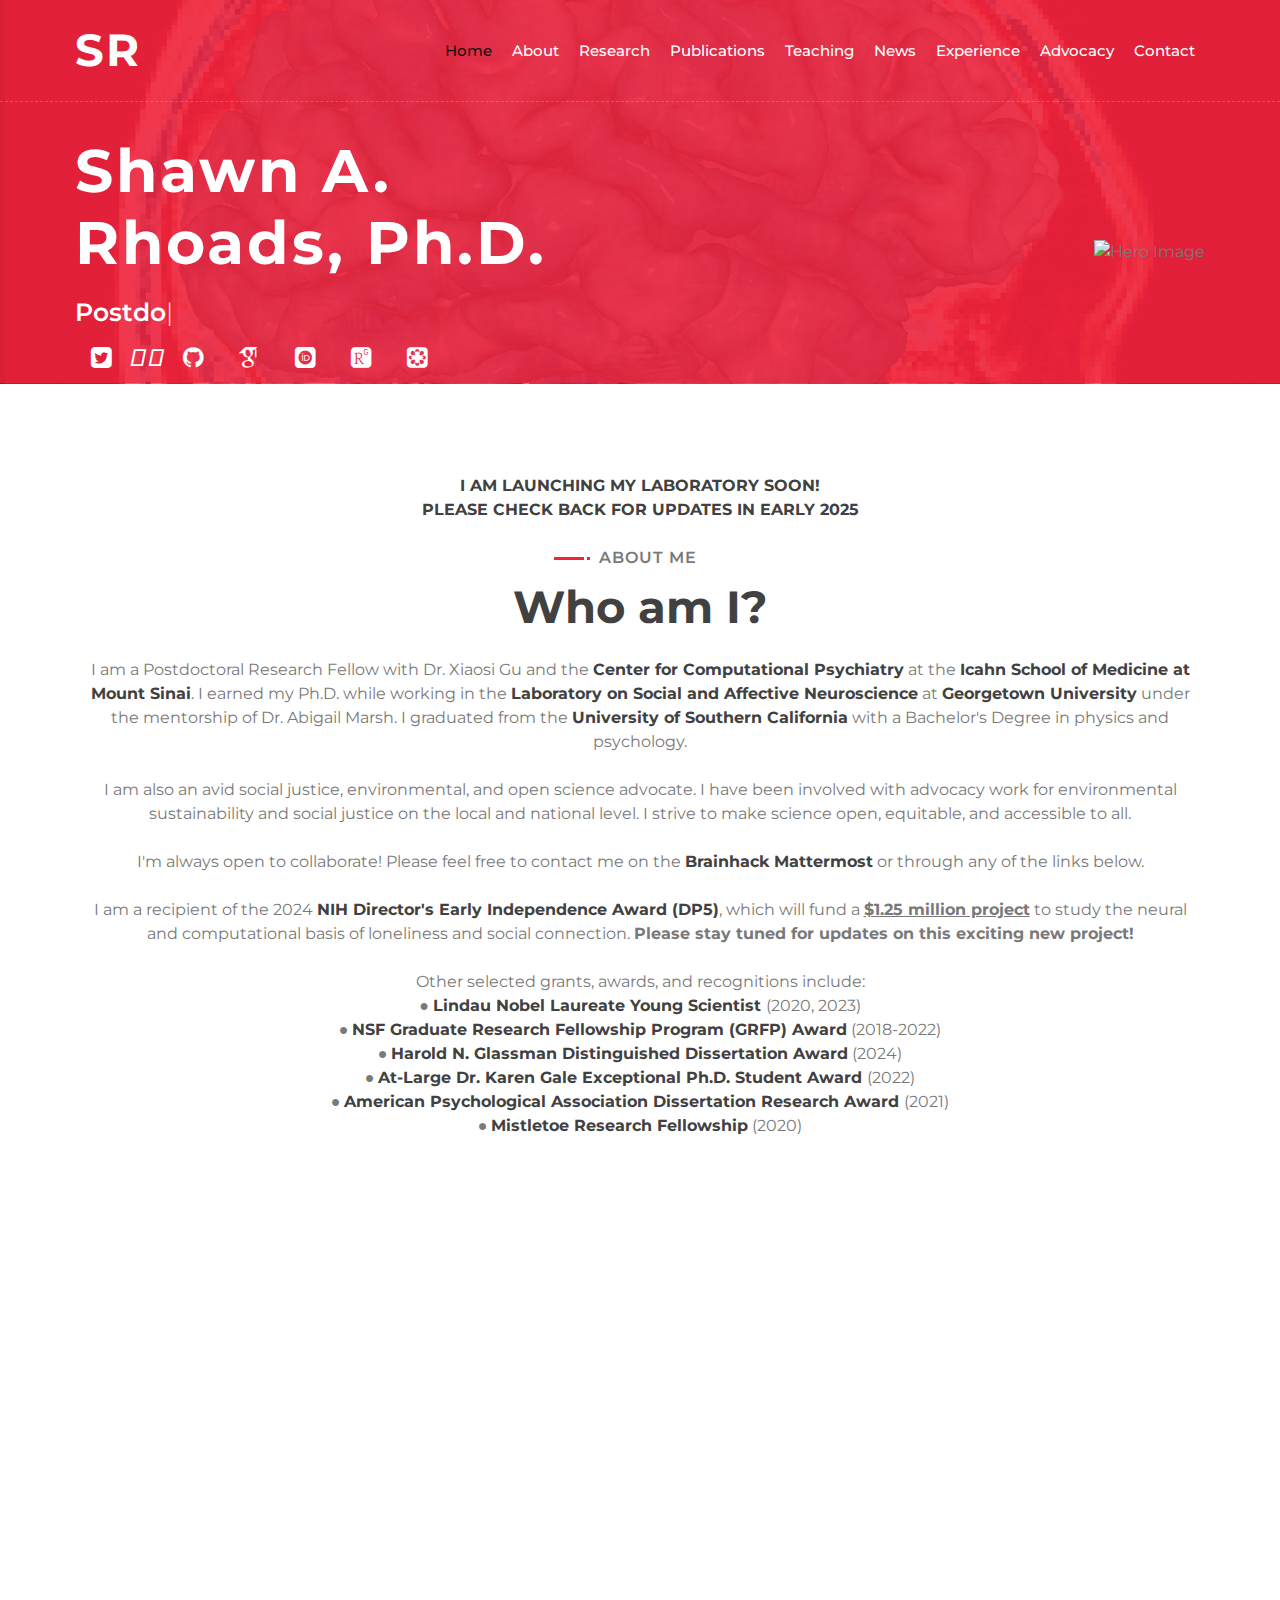
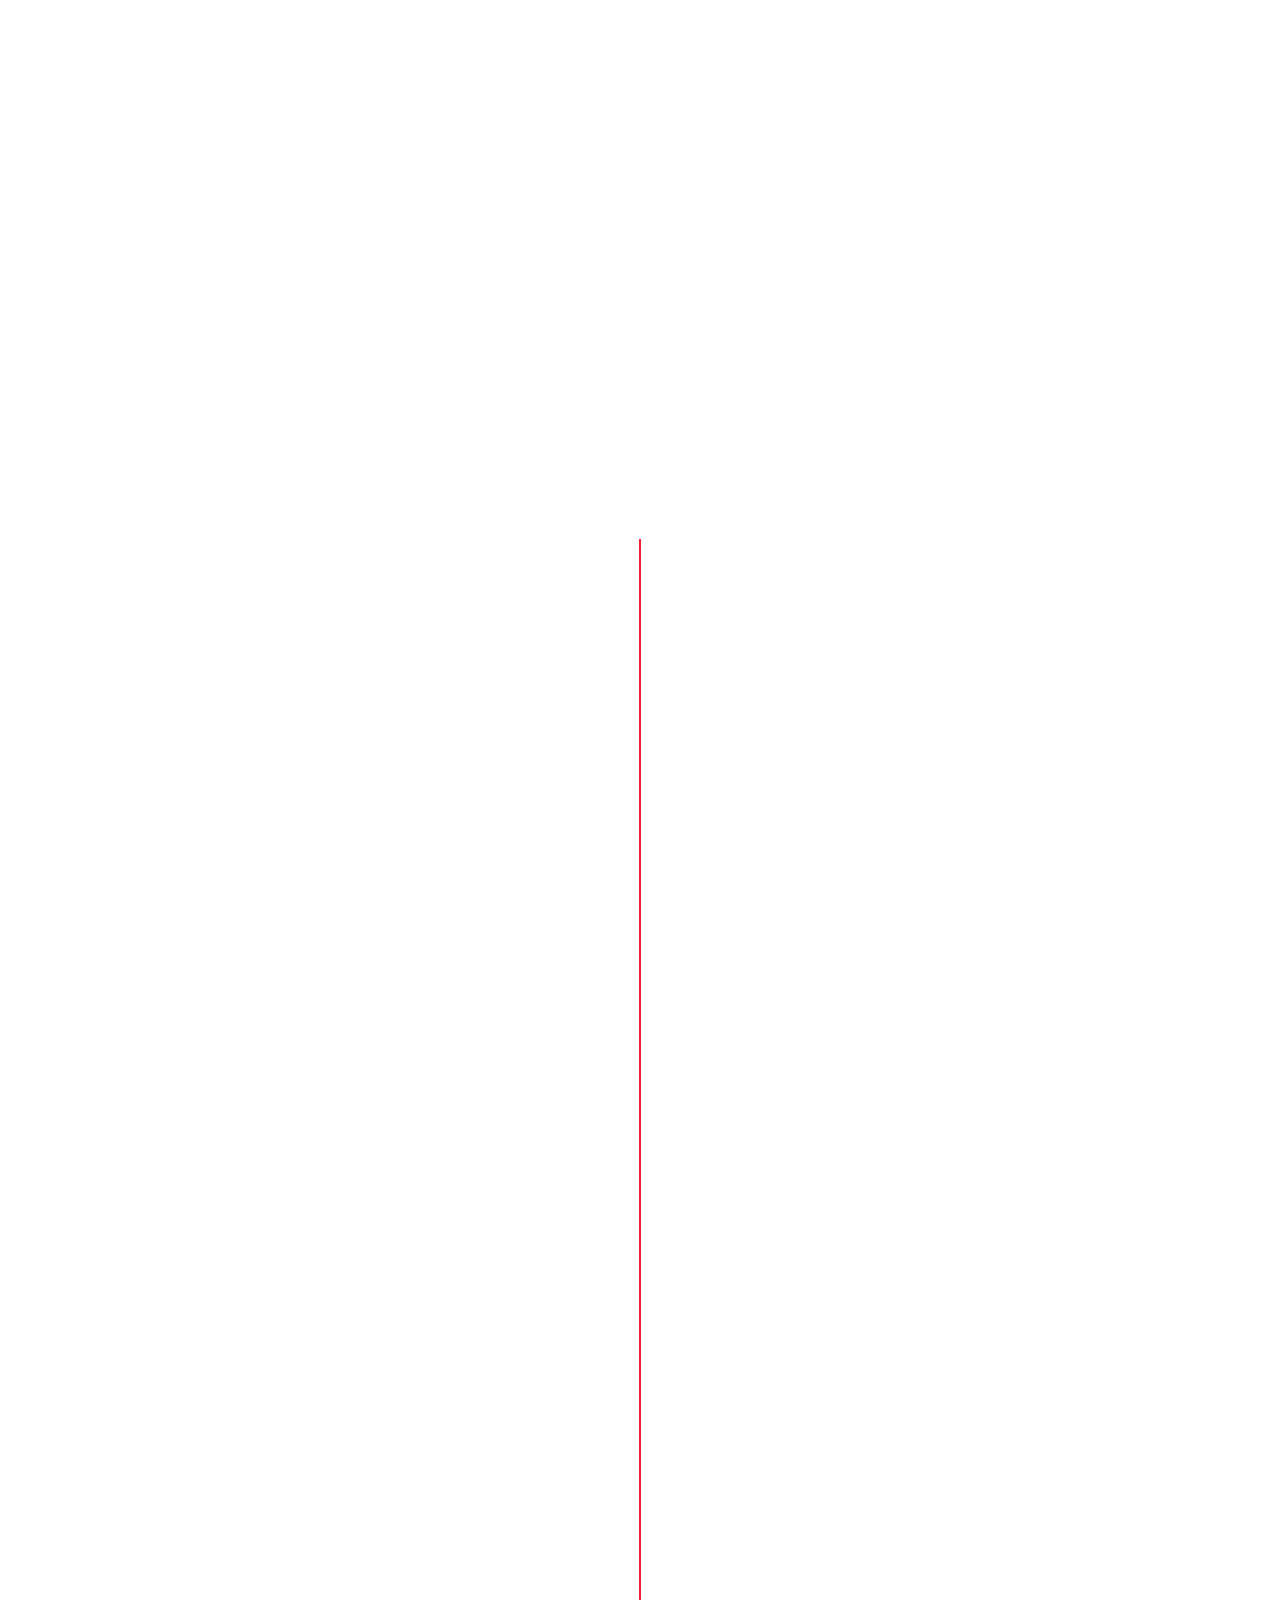
==== commit 131c9909: "updated link preview image" ====
--- a/index.html
+++ b/index.html
@@ -13,7 +13,7 @@
         <!-- Open Graph meta tags -->
         <meta property="og:title" content="Shawn A. Rhoads">
         <meta property="og:description" content="Dr. Shawn A. Rhoads is a Postdoctoral Research Fellow in the Center for Computational Psychiatry at the Icahn School of Medicine at Mount Sinai. His research investigates social factors that impact human welfare with two primary goals. The first is to achieve a better understanding of what improves or impairs the well-being of the self and others spanning multiple levels of analysis (e.g., neural, cognitive, behavioral, interpersonal, societal). The second is to translate this understanding for applications in both policy and medicine.">
-        <meta property="og:image" content="img/hero.png">
+        <meta property="og:image" content="img/link-preview.jpg">
         <meta property="og:url" content="https://shawnrhoads.github.io/">
         <meta property="og:type" content="website">
 
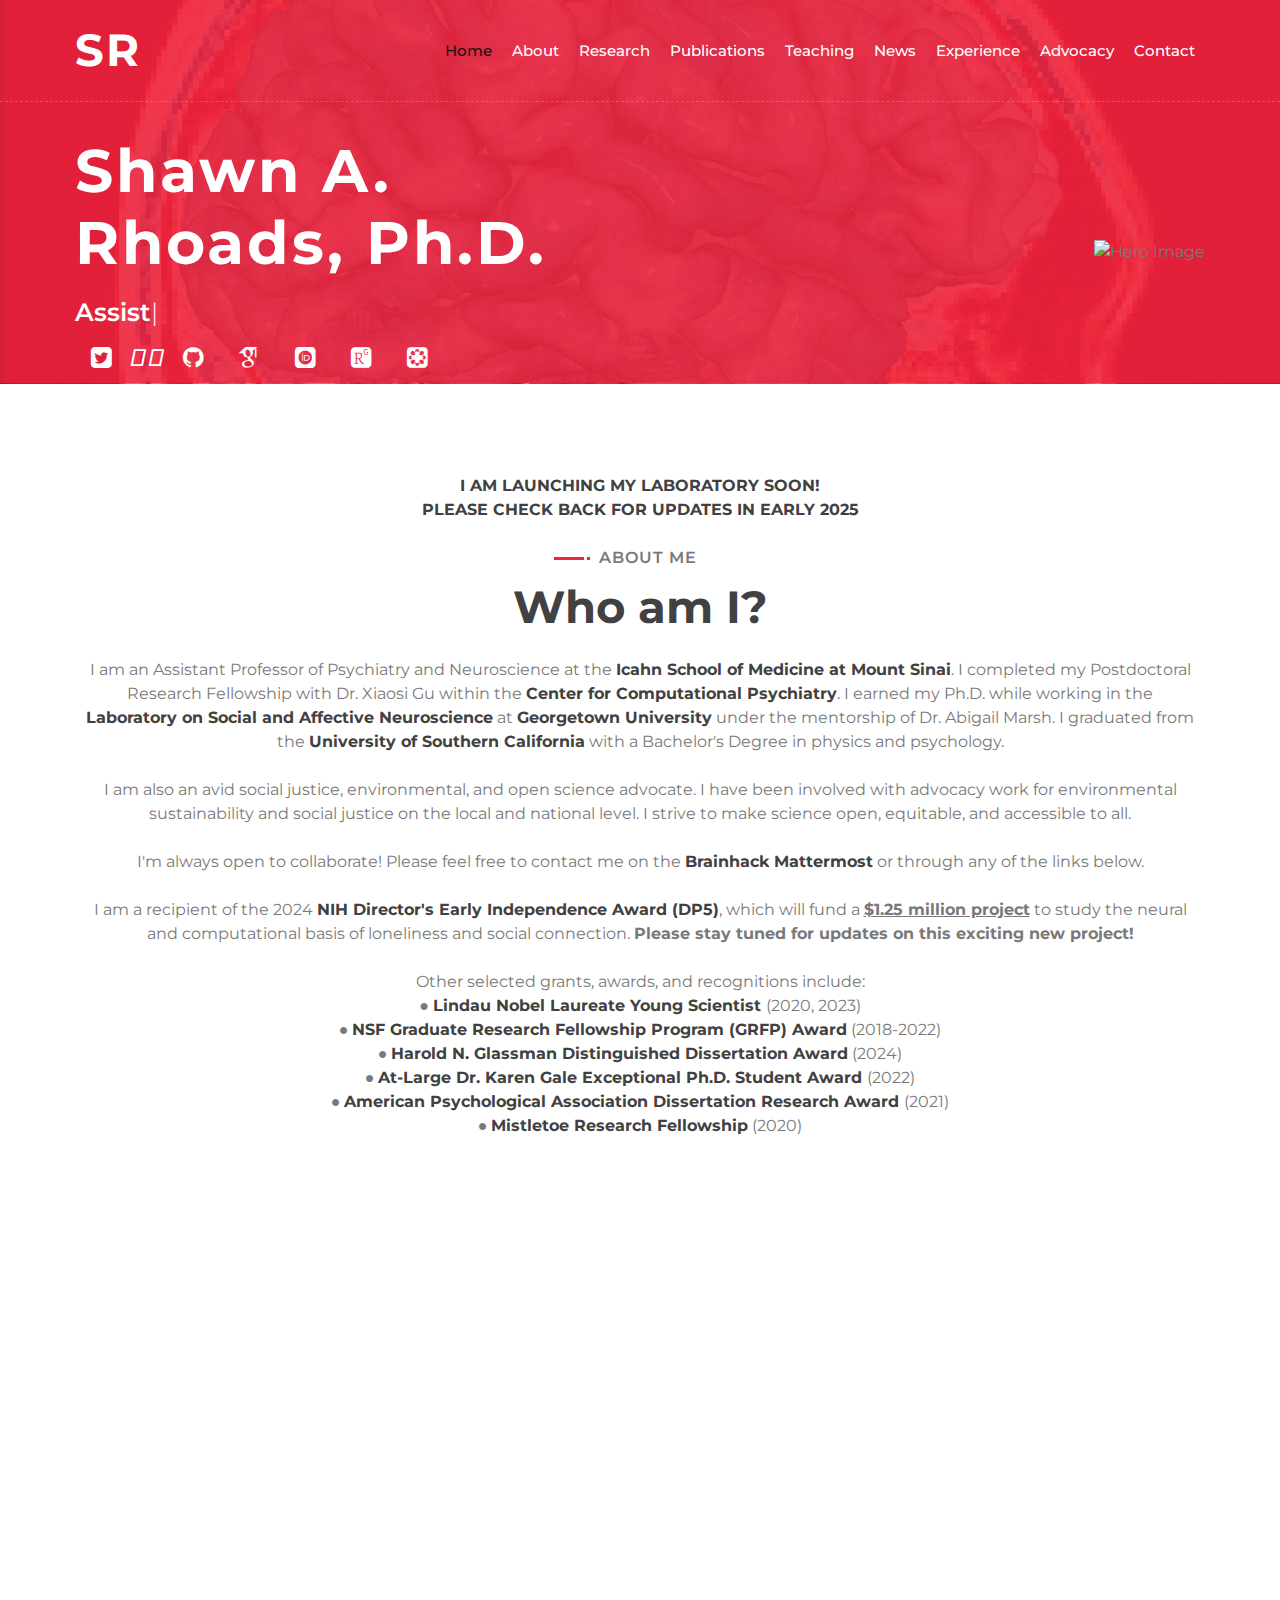
==== commit 5b3462da: "updated position" ====
--- a/index.html
+++ b/index.html
@@ -6,13 +6,13 @@
         <title>Shawn A Rhoads</title>
 
         <!-- Additional meta tags for SEO -->
-        <meta name="description" content="Dr. Shawn A. Rhoads is a Postdoctoral Research Fellow in the Center for Computational Psychiatry at the Icahn School of Medicine at Mount Sinai. His research investigates social factors that impact human welfare with two primary goals. The first is to achieve a better understanding of what improves or impairs the well-being of the self and others spanning multiple levels of analysis (e.g., neural, cognitive, behavioral, interpersonal, societal). The second is to translate this understanding for applications in both policy and medicine.">
+        <meta name="description" content="Dr. Shawn A. Rhoads is an Assistant Professor at the Icahn School of Medicine at Mount Sinai. His research investigates social factors that impact human welfare with two primary goals. The first is to achieve a better understanding of what improves or impairs the well-being of the self and others spanning multiple levels of analysis (e.g., neural, cognitive, behavioral, interpersonal, societal). The second is to translate this understanding for applications in both policy and medicine.">
         <meta name="keywords" content="Shawn Rhoads, University of Southern California, USC, Georgetown, Georgetown University, Icahn School of Medicine at Mount Sinai, Mount Sinai, Social Neuroscience, Cognitive Neuroscience, Computational Neuroscience, Computational Psychiatry, Computational Modeling, Social Psychology, Psychological Science, Social Cognition, Empathy, Altruism, Prosocial, Prosociality, Social Decision-Making, Interpersonal Perception, Mental Health, Subjective Well-Being, Shawn, Rhoads, USC Environmental Student Assembly, Know Tomorrow, USC Green Engagement Fund, Neuroimaging Consulting, Statistics Consulting, Open Neuroscience, Social Neuroscience, fMRI Workshop, Neuroimaging Workshop, Computational Modeling Workshop, Computational Psychiatry Workshop, World Happiness Report" />
         <meta content="width=device-width, initial-scale=1.0" name="viewport">
 
         <!-- Open Graph meta tags -->
         <meta property="og:title" content="Shawn A. Rhoads">
-        <meta property="og:description" content="Dr. Shawn A. Rhoads is a Postdoctoral Research Fellow in the Center for Computational Psychiatry at the Icahn School of Medicine at Mount Sinai. His research investigates social factors that impact human welfare with two primary goals. The first is to achieve a better understanding of what improves or impairs the well-being of the self and others spanning multiple levels of analysis (e.g., neural, cognitive, behavioral, interpersonal, societal). The second is to translate this understanding for applications in both policy and medicine.">
+        <meta property="og:description" content="Dr. Shawn A. Rhoads is an Assistant Professor at the Icahn School of Medicine at Mount Sinai. His research investigates social factors that impact human welfare with two primary goals. The first is to achieve a better understanding of what improves or impairs the well-being of the self and others spanning multiple levels of analysis (e.g., neural, cognitive, behavioral, interpersonal, societal). The second is to translate this understanding for applications in both policy and medicine.">
         <meta property="og:image" content="img/link-preview.jpg">
         <meta property="og:url" content="https://shawnrhoads.github.io/">
         <meta property="og:type" content="website">
@@ -93,7 +93,7 @@
                                 <p></p>
                                 <h1>Shawn A. Rhoads, Ph.D.</h1>
                                 <h2></h2>
-                                <div class="typed-text">Postdoctoral Research Fellow, Lindau Nobel Laureate Young Scientist, Computational Neuroscientist, Cognitive Scientist, Psychological Scientist, Human Welfare Researcher, Computational Modeler, Neuroimager, Brainhacker, Social Justice Advocate, Environmentalist, Open Science Advocate</div>
+                                <div class="typed-text">Assistant Professor, Lindau Nobel Laureate Young Scientist, Computational Neuroscientist, Cognitive Scientist, Psychological Scientist, Human Welfare Researcher, Computational Modeler, Neuroimager, Brainhacker, Social Justice Advocate, Environmentalist, Open Science Advocate</div>
                             </div>
                             <div class="soc_icons">
                                 <ul class="list-unstyled text-center">
@@ -129,7 +129,7 @@
                     <p>About Me</p>
                     <h2>Who am I?</h2>
                     <br>
-                    I am a Postdoctoral Research Fellow with Dr. Xiaosi Gu and the <a target="_blank" rel="noopener noreferrer" href="https://www.neurocpu.org/">Center for Computational Psychiatry</a> at the <a target="_blank" rel="noopener noreferrer" href="https://icahn.mssm.edu">Icahn School of Medicine at Mount Sinai</a>. I earned my Ph.D. while working in the <a target="_blank" rel="noopener noreferrer" href="https://abigailmarsh.com/lab/">Laboratory on Social and Affective Neuroscience</a> at <a target="_blank" rel="noopener noreferrer" href="https://georgetown.edu/">Georgetown University</a> under the mentorship of Dr. Abigail Marsh. I graduated from the <a target="_blank" rel="noopener noreferrer" href="https://usc.edu/">University of Southern California</a> with a Bachelor's Degree in physics and psychology.<br><br>
+                    I am an Assistant Professor of Psychiatry and Neuroscience at the <a target="_blank" rel="noopener noreferrer" href="https://icahn.mssm.edu">Icahn School of Medicine at Mount Sinai</a>. I completed my Postdoctoral Research Fellowship with Dr. Xiaosi Gu within the <a target="_blank" rel="noopener noreferrer" href="https://www.neurocpu.org/">Center for Computational Psychiatry</a>. I earned my Ph.D. while working in the <a target="_blank" rel="noopener noreferrer" href="https://abigailmarsh.com/lab/">Laboratory on Social and Affective Neuroscience</a> at <a target="_blank" rel="noopener noreferrer" href="https://georgetown.edu/">Georgetown University</a> under the mentorship of Dr. Abigail Marsh. I graduated from the <a target="_blank" rel="noopener noreferrer" href="https://usc.edu/">University of Southern California</a> with a Bachelor's Degree in physics and psychology.<br><br>
 
                     I am also an avid social justice, environmental, and open science advocate. I have been involved with advocacy work for environmental sustainability and social justice on the local and national level. I strive to make science open, equitable, and accessible to all.
                     <br><br>
@@ -577,6 +577,19 @@
                     <div class="col-lg-6">
                         <div class="blog-item wow fadeInUp" data-wow-delay="0.1s">
                             <div class="blog-text">
+                                <h2>Doing good is good for you, research shows</h2>
+                                <div class="blog-meta">
+                                    <p><i class="far fa-user"></i>Washington Post</p>
+                                    <p><i class="far fa-calendar-alt"></i>28-Nov-2024</p>
+                                </div>
+                                <a class="btn" target="_blank" rel="noopener noreferrer" href="https://www.washingtonpost.com/wellness/2024/11/28/altruism-volunteering-donating-wellbeing/">Read More<i class="fa fa-angle-right"></i></a>
+                            </div>
+                        </div>
+                    </div>
+                    
+                    <div class="col-lg-6">
+                        <div class="blog-item wow fadeInUp" data-wow-delay="0.1s">
+                            <div class="blog-text">
                                 <h2>Computational Psychiatry Postdoctoral Fellow Earns NIH Director's Early Independence Award</h2>
                                 <div class="blog-meta">
                                     <p><i class="far fa-user"></i>Mount Sinai</p>
@@ -848,9 +861,22 @@
                     <h2>Where have I worked?</h2>
                 </header>
                 <div class="timeline">
+                    <div class="timeline-item right wow slideInRight" data-wow-delay="0.1s">
+                        <div class="timeline-text">
+                            <div class="timeline-date">2024 - present</div>
+                            <h2>Assistant Professor</h2>
+                            <h4>Icahn School of Medicine at Mount Sinai</h4> 
+                            <p>
+                                Department of Psychiatry<br>
+                                Nash Family Department of Neuroscience<br>
+                                Friedman Brain Institute<br>
+                                Center for Computational Psychiatry<br>
+                            </p>
+                        </div>
+                    </div>
                     <div class="timeline-item left wow slideInLeft" data-wow-delay="0.1s">
                         <div class="timeline-text">
-                            <div class="timeline-date">2022 - present</div>
+                            <div class="timeline-date">2022 - 2024</div>
                             <h2>Postdoctoral Research Fellow</h2>
                             <h4>Icahn School of Medicine at Mount Sinai</h4> 
                             <p>
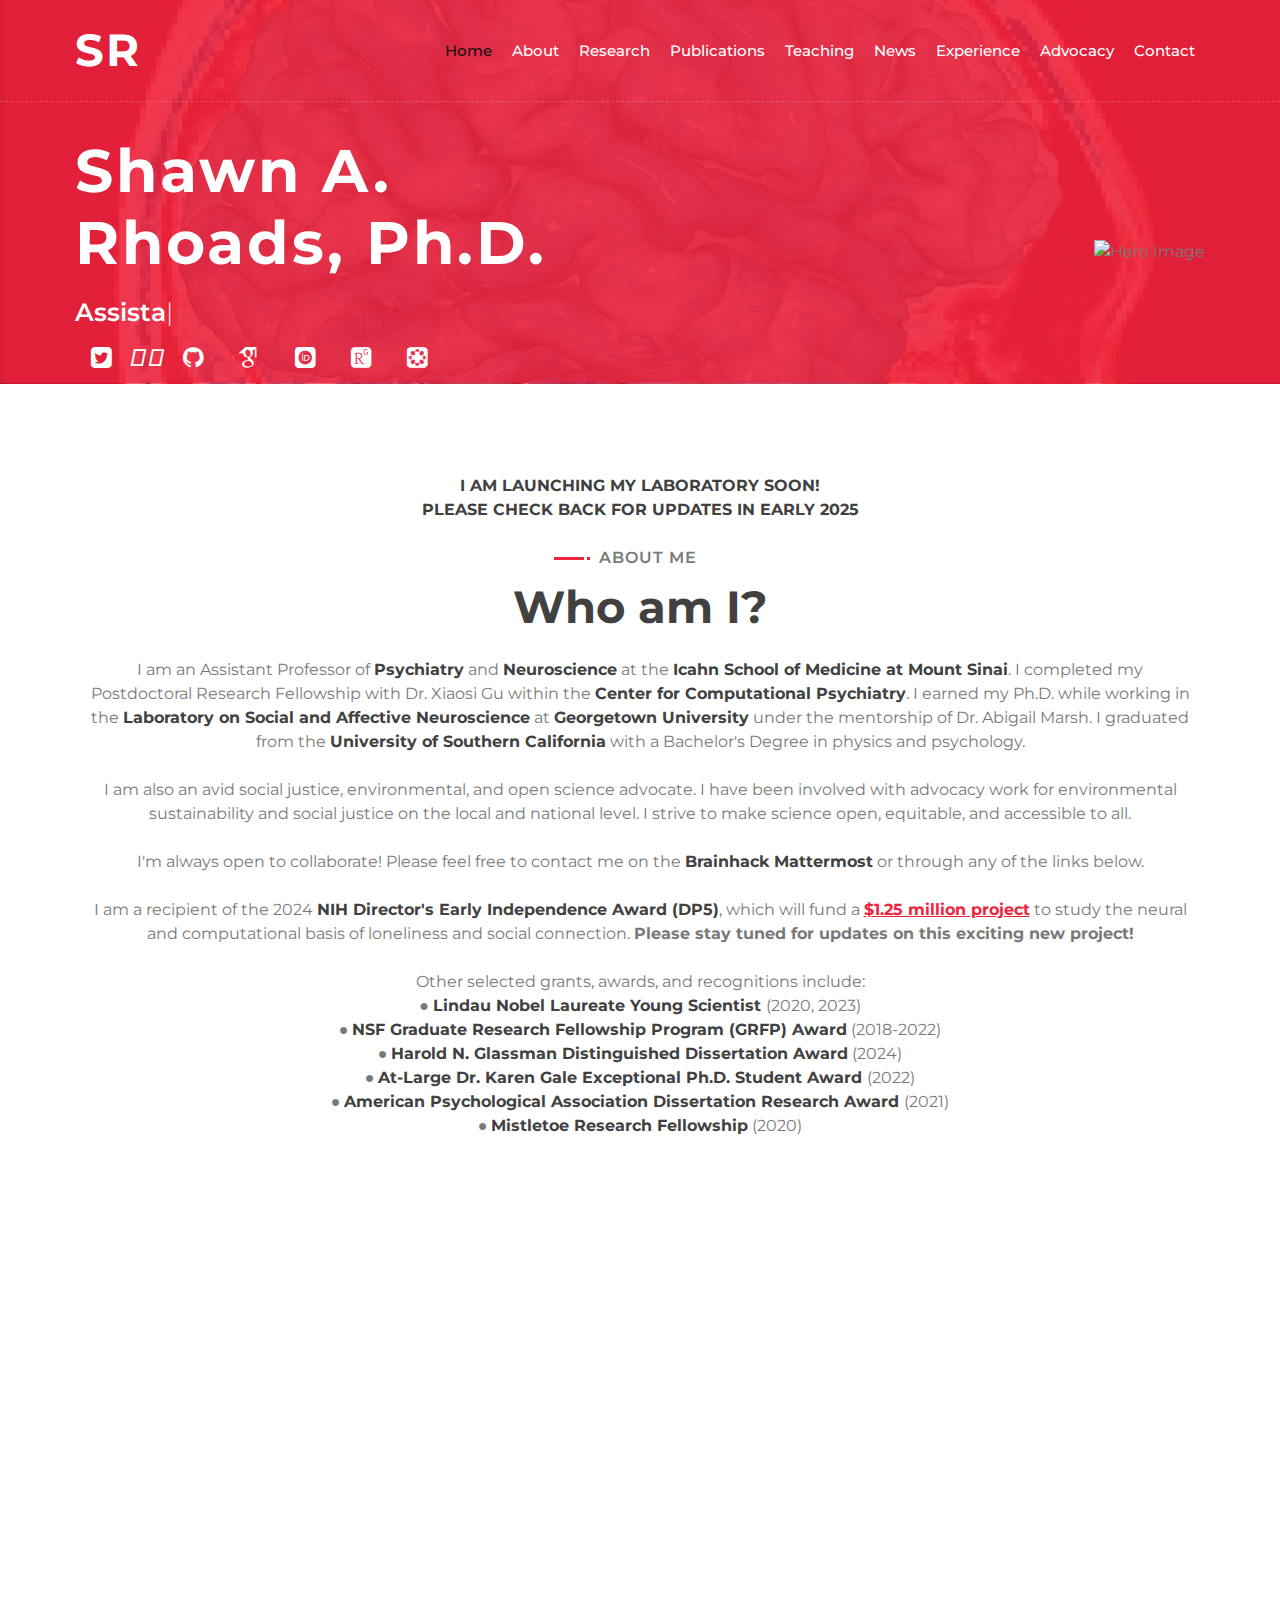
==== commit c54d5ad6: "added affiliation links" ====
--- a/index.html
+++ b/index.html
@@ -93,7 +93,7 @@
                                 <p></p>
                                 <h1>Shawn A. Rhoads, Ph.D.</h1>
                                 <h2></h2>
-                                <div class="typed-text">Assistant Professor, Lindau Nobel Laureate Young Scientist, Computational Neuroscientist, Cognitive Scientist, Psychological Scientist, Human Welfare Researcher, Computational Modeler, Neuroimager, Brainhacker, Social Justice Advocate, Environmentalist, Open Science Advocate</div>
+                                <div class="typed-text">Assistant Professor, Lindau Nobel Laureate Young Scientist, NIH Director's Early Independence Awardee, Computational Neuroscientist, Cognitive Scientist, Psychological Scientist, Human Welfare Researcher, Computational Modeler, Neuroimager, Brainhacker, Social Justice Advocate, Environmentalist, Open Science Advocate</div>
                             </div>
                             <div class="soc_icons">
                                 <ul class="list-unstyled text-center">
@@ -129,7 +129,7 @@
                     <p>About Me</p>
                     <h2>Who am I?</h2>
                     <br>
-                    I am an Assistant Professor of Psychiatry and Neuroscience at the <a target="_blank" rel="noopener noreferrer" href="https://icahn.mssm.edu">Icahn School of Medicine at Mount Sinai</a>. I completed my Postdoctoral Research Fellowship with Dr. Xiaosi Gu within the <a target="_blank" rel="noopener noreferrer" href="https://www.neurocpu.org/">Center for Computational Psychiatry</a>. I earned my Ph.D. while working in the <a target="_blank" rel="noopener noreferrer" href="https://abigailmarsh.com/lab/">Laboratory on Social and Affective Neuroscience</a> at <a target="_blank" rel="noopener noreferrer" href="https://georgetown.edu/">Georgetown University</a> under the mentorship of Dr. Abigail Marsh. I graduated from the <a target="_blank" rel="noopener noreferrer" href="https://usc.edu/">University of Southern California</a> with a Bachelor's Degree in physics and psychology.<br><br>
+                    I am an Assistant Professor of <a target="_blank" rel="noopener noreferrer" href="https://icahn.mssm.edu/about/departments-offices/psychiatry">Psychiatry</a> and <a target="_blank" rel="noopener noreferrer" href="https://icahn.mssm.edu/about/departments-offices/neuroscience">Neuroscience</a> at the <a target="_blank" rel="noopener noreferrer" href="https://icahn.mssm.edu">Icahn School of Medicine at Mount Sinai</a>. I completed my Postdoctoral Research Fellowship with Dr. Xiaosi Gu within the <a target="_blank" rel="noopener noreferrer" href="https://www.neurocpu.org/">Center for Computational Psychiatry</a>. I earned my Ph.D. while working in the <a target="_blank" rel="noopener noreferrer" href="https://abigailmarsh.com/lab/">Laboratory on Social and Affective Neuroscience</a> at <a target="_blank" rel="noopener noreferrer" href="https://georgetown.edu/">Georgetown University</a> under the mentorship of Dr. Abigail Marsh. I graduated from the <a target="_blank" rel="noopener noreferrer" href="https://usc.edu/">University of Southern California</a> with a Bachelor's Degree in physics and psychology.<br><br>
 
                     I am also an avid social justice, environmental, and open science advocate. I have been involved with advocacy work for environmental sustainability and social justice on the local and national level. I strive to make science open, equitable, and accessible to all.
                     <br><br>
@@ -140,7 +140,7 @@
                     <!-- Notable contributions: United Nations World Happiness Report on the relationship between altruism and well-being (2023); Publication in <i>Nature Communications</i> on 
                     <br><br> -->
                     
-                    I am a recipient of the 2024 <a target="_blank" rel="noopener noreferrer" href="https://commonfund.nih.gov/highrisk/highlights/nih-award-over-207-million-support-highly-innovative-biomedical-and-behavioral">NIH Director's Early Independence Award (DP5)</a>, which will fund a <b><u>$1.25 million project</u></b> to study the neural and computational basis of loneliness and social connection. <strong>Please stay tuned for updates on this exciting new project!</strong>
+                    I am a recipient of the 2024 <a target="_blank" rel="noopener noreferrer" href="https://commonfund.nih.gov/highrisk/highlights/nih-award-over-207-million-support-highly-innovative-biomedical-and-behavioral">NIH Director's Early Independence Award (DP5)</a>, which will fund a <b style="color:#EF233C"><u>$1.25 million project</u></b> to study the neural and computational basis of loneliness and social connection. <strong>Please stay tuned for updates on this exciting new project!</strong>
                     <br><br>
                     
                     Other selected grants, awards, and recognitions include:
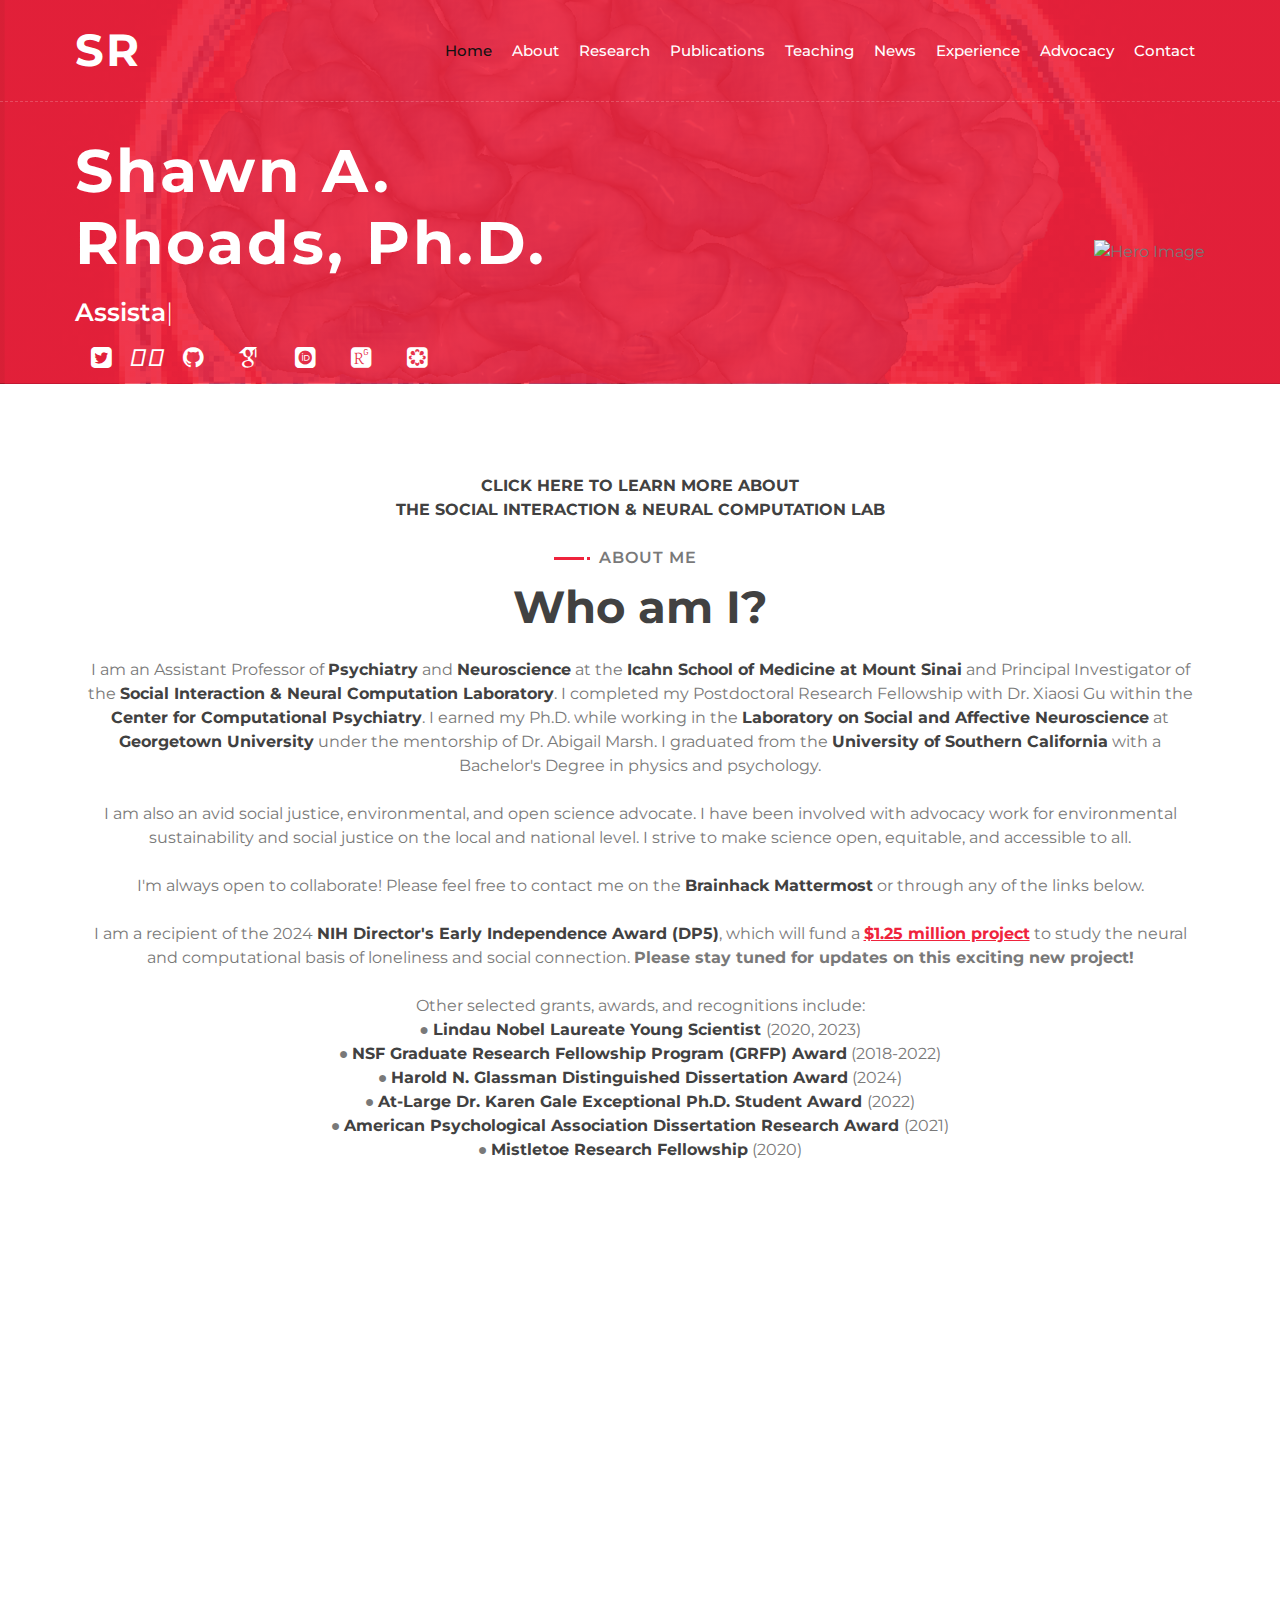
==== commit f90ac3b0: "adds lab website" ====
--- a/index.html
+++ b/index.html
@@ -124,12 +124,12 @@
             <div class="container">
                 <div class="section-header text-center wow zoomIn" data-wow-delay="0.1s">
                     
-                    <strong style="color:#414141">I AM LAUNCHING MY LABORATORY SOON!<br>PLEASE CHECK BACK FOR UPDATES IN EARLY 2025</strong><br><br>
+                    <strong style="color:#414141"><a target="_blank" rel="noopener noreferrer" href="https://sinclab.github.io">CLICK HERE TO LEARN MORE ABOUT<br>THE SOCIAL INTERACTION & NEURAL COMPUTATION LAB</a></strong><br><br>
                     
                     <p>About Me</p>
                     <h2>Who am I?</h2>
                     <br>
-                    I am an Assistant Professor of <a target="_blank" rel="noopener noreferrer" href="https://icahn.mssm.edu/about/departments-offices/psychiatry">Psychiatry</a> and <a target="_blank" rel="noopener noreferrer" href="https://icahn.mssm.edu/about/departments-offices/neuroscience">Neuroscience</a> at the <a target="_blank" rel="noopener noreferrer" href="https://icahn.mssm.edu">Icahn School of Medicine at Mount Sinai</a>. I completed my Postdoctoral Research Fellowship with Dr. Xiaosi Gu within the <a target="_blank" rel="noopener noreferrer" href="https://www.neurocpu.org/">Center for Computational Psychiatry</a>. I earned my Ph.D. while working in the <a target="_blank" rel="noopener noreferrer" href="https://abigailmarsh.com/lab/">Laboratory on Social and Affective Neuroscience</a> at <a target="_blank" rel="noopener noreferrer" href="https://georgetown.edu/">Georgetown University</a> under the mentorship of Dr. Abigail Marsh. I graduated from the <a target="_blank" rel="noopener noreferrer" href="https://usc.edu/">University of Southern California</a> with a Bachelor's Degree in physics and psychology.<br><br>
+                    I am an Assistant Professor of <a target="_blank" rel="noopener noreferrer" href="https://icahn.mssm.edu/about/departments-offices/psychiatry">Psychiatry</a> and <a target="_blank" rel="noopener noreferrer" href="https://icahn.mssm.edu/about/departments-offices/neuroscience">Neuroscience</a> at the <a target="_blank" rel="noopener noreferrer" href="https://icahn.mssm.edu">Icahn School of Medicine at Mount Sinai</a> and Principal Investigator of the <a target="_blank" rel="noopener noreferrer" href="https://sinclab.github.io">Social Interaction & Neural Computation Laboratory</a>. I completed my Postdoctoral Research Fellowship with Dr. Xiaosi Gu within the <a target="_blank" rel="noopener noreferrer" href="https://www.neurocpu.org/">Center for Computational Psychiatry</a>. I earned my Ph.D. while working in the <a target="_blank" rel="noopener noreferrer" href="https://abigailmarsh.com/lab/">Laboratory on Social and Affective Neuroscience</a> at <a target="_blank" rel="noopener noreferrer" href="https://georgetown.edu/">Georgetown University</a> under the mentorship of Dr. Abigail Marsh. I graduated from the <a target="_blank" rel="noopener noreferrer" href="https://usc.edu/">University of Southern California</a> with a Bachelor's Degree in physics and psychology.<br><br>
 
                     I am also an avid social justice, environmental, and open science advocate. I have been involved with advocacy work for environmental sustainability and social justice on the local and national level. I strive to make science open, equitable, and accessible to all.
                     <br><br>
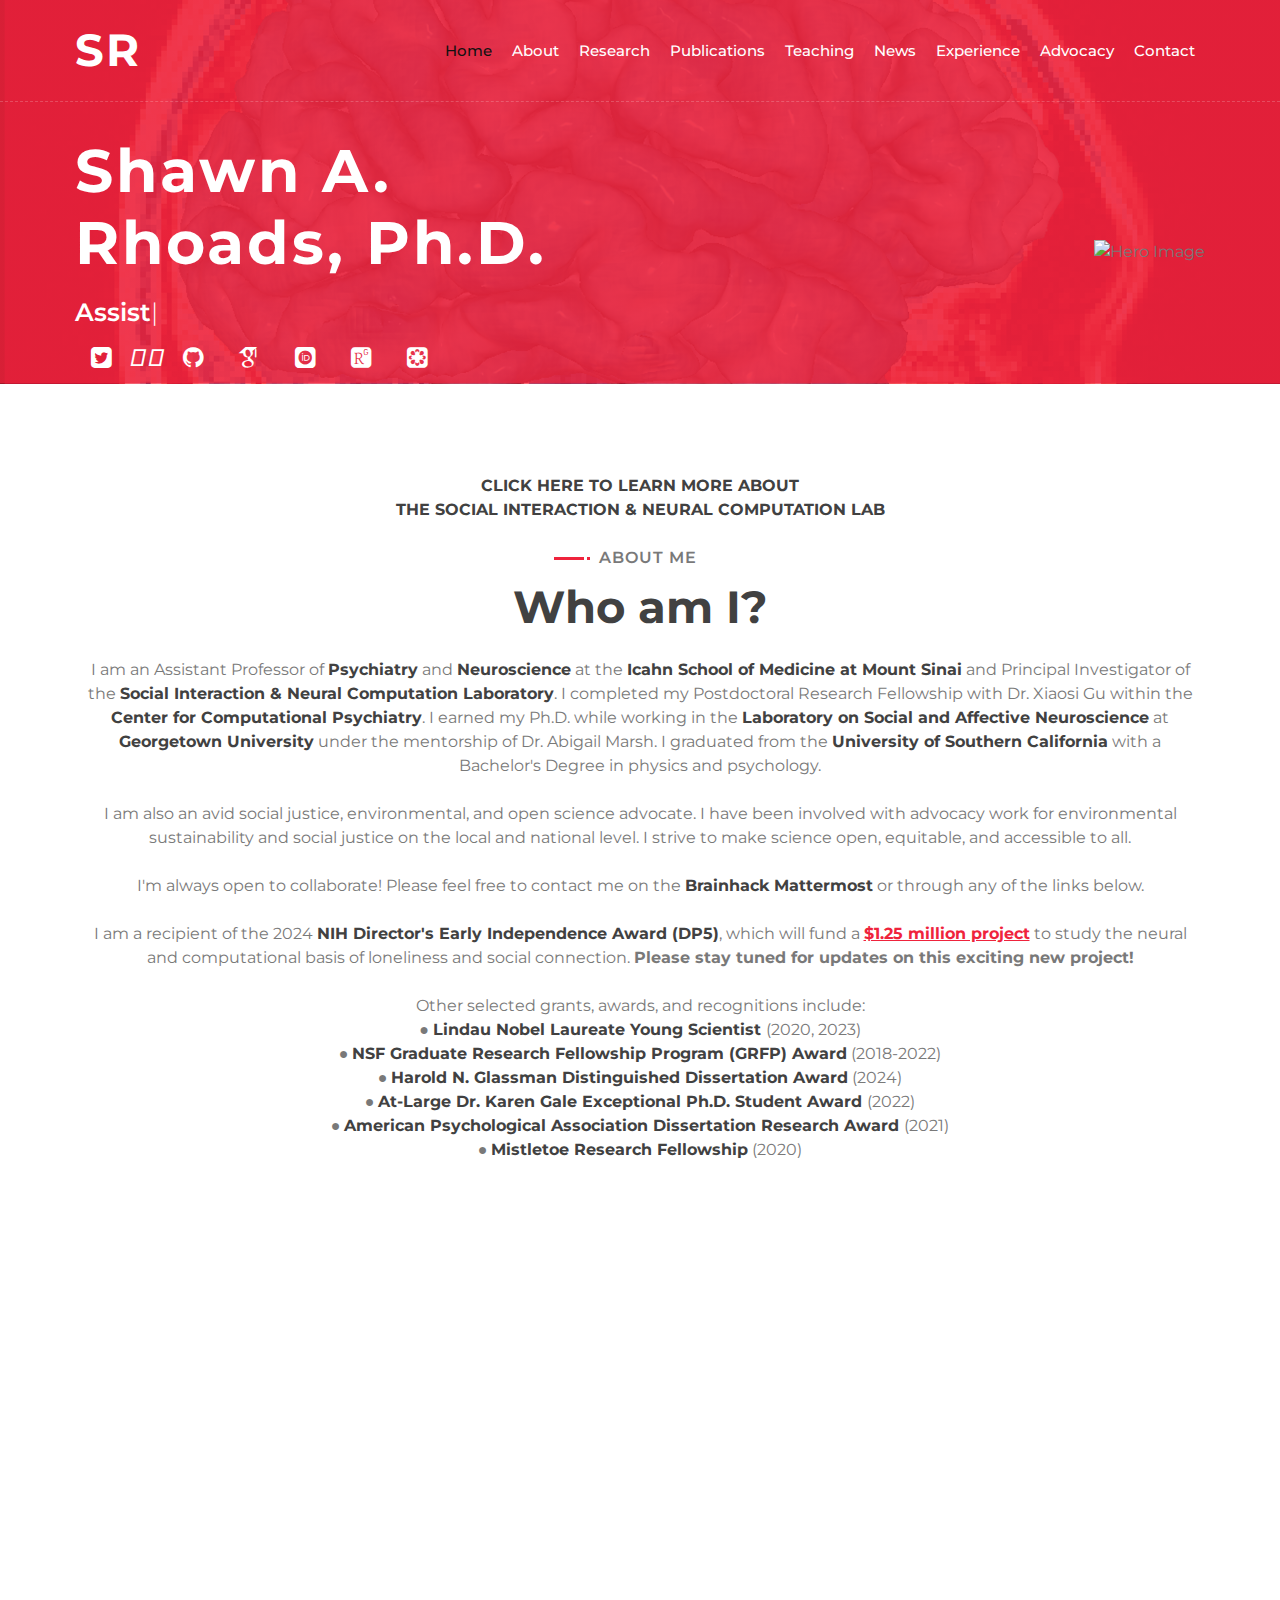
==== commit fbfd05f4: "Update index.html" ====
--- a/index.html
+++ b/index.html
@@ -185,7 +185,7 @@
                 <div class="section-header text-center wow zoomIn" data-wow-delay="0.1s">
                     <p>Scientific Works</p>
                     <h2>What have I published?</h2>
-                    <i>* denotes equal contributions<br><sup>m</sup> denotes mentee</i>
+                    <i>* <sup>^</sup> denotes equal contributions<br><sup>m</sup> denotes mentee</i>
                 </div>
                 <div class="row">
                     <div class="col-12 wow zoomIn" data-wow-delay="0.1s">
@@ -215,6 +215,15 @@
                 </div>
 
                 <div class="row portfolio-container">
+
+                    <div class="col-lg-4 col-md-6 col-sm-12 portfolio-item filter-decisions filter-learning filter-computation filter-individual-diffs wow fadeInUp">
+                        <div class="portfolio-wrap">
+                            <div class="portfolio-text">
+                                *Kumar, M. G., *Manoogian, A., Qian, W., <sup>^</sup>Pehlevan, C., <sup>^</sup><b style="color:#414141">Rhoads, S. A.</b>(2025). Neurocomputational underpinnings of suboptimal beliefs in recurrent neural network-based agents. <i>bioRXiv</i>. [<a target="_blank" rel="noopener noreferrer" href="https://doi.org/10.1101/2025.03.13.642273">preprint</a>] [<a target="_blank" rel="noopener noreferrer" href="https://nature.altmetric.com/details/doi/10.1101/2025.03.13.642273">altmetric</a>]
+                            </div>
+                        </div>
+                    </div>
+
                     <div class="col-lg-4 col-md-6 col-sm-12 portfolio-item filter-soc-neuro filter-tom filter-computation filter-fmri filter-soc-perception filter-soc-dist  wow fadeInUp">
                         <div class="portfolio-wrap">
                             <div class="portfolio-text">
@@ -234,7 +243,7 @@
                     <div class="col-lg-4 col-md-6 col-sm-12 portfolio-item filter-decisions filter-learning filter-soc-neuro filter-computation filter-mental-health filter-comp-psych filter-individual-diffs wow fadeInUp">
                         <div class="portfolio-wrap">
                             <div class="portfolio-text">
-                                <b style="color:#414141">Rhoads, S. A.</b>, Gu, X., & Barnby, J. M. (In press). Advancing computational psychiatry through a social lens. <i>Nature Mental Health</i>. [<a target="_blank" rel="noopener noreferrer" href="https://doi.org/10.1038/s44220-024-00343-w">article</a>] [<a target="_blank" rel="noopener noreferrer" href="https://nature.altmetric.com/details/doi/10.1038/s44220-024-00343-w">altmetric</a>]
+                                <b style="color:#414141">Rhoads, S. A.</b>, Gu, X., & Barnby, J. M. (2024). Advancing computational psychiatry through a social lens. <i>Nature Mental Health</i>. [<a target="_blank" rel="noopener noreferrer" href="https://doi.org/10.1038/s44220-024-00343-w">article</a>] [<a target="_blank" rel="noopener noreferrer" href="https://nature.altmetric.com/details/doi/10.1038/s44220-024-00343-w">altmetric</a>]
                             </div>
                         </div>
                     </div>
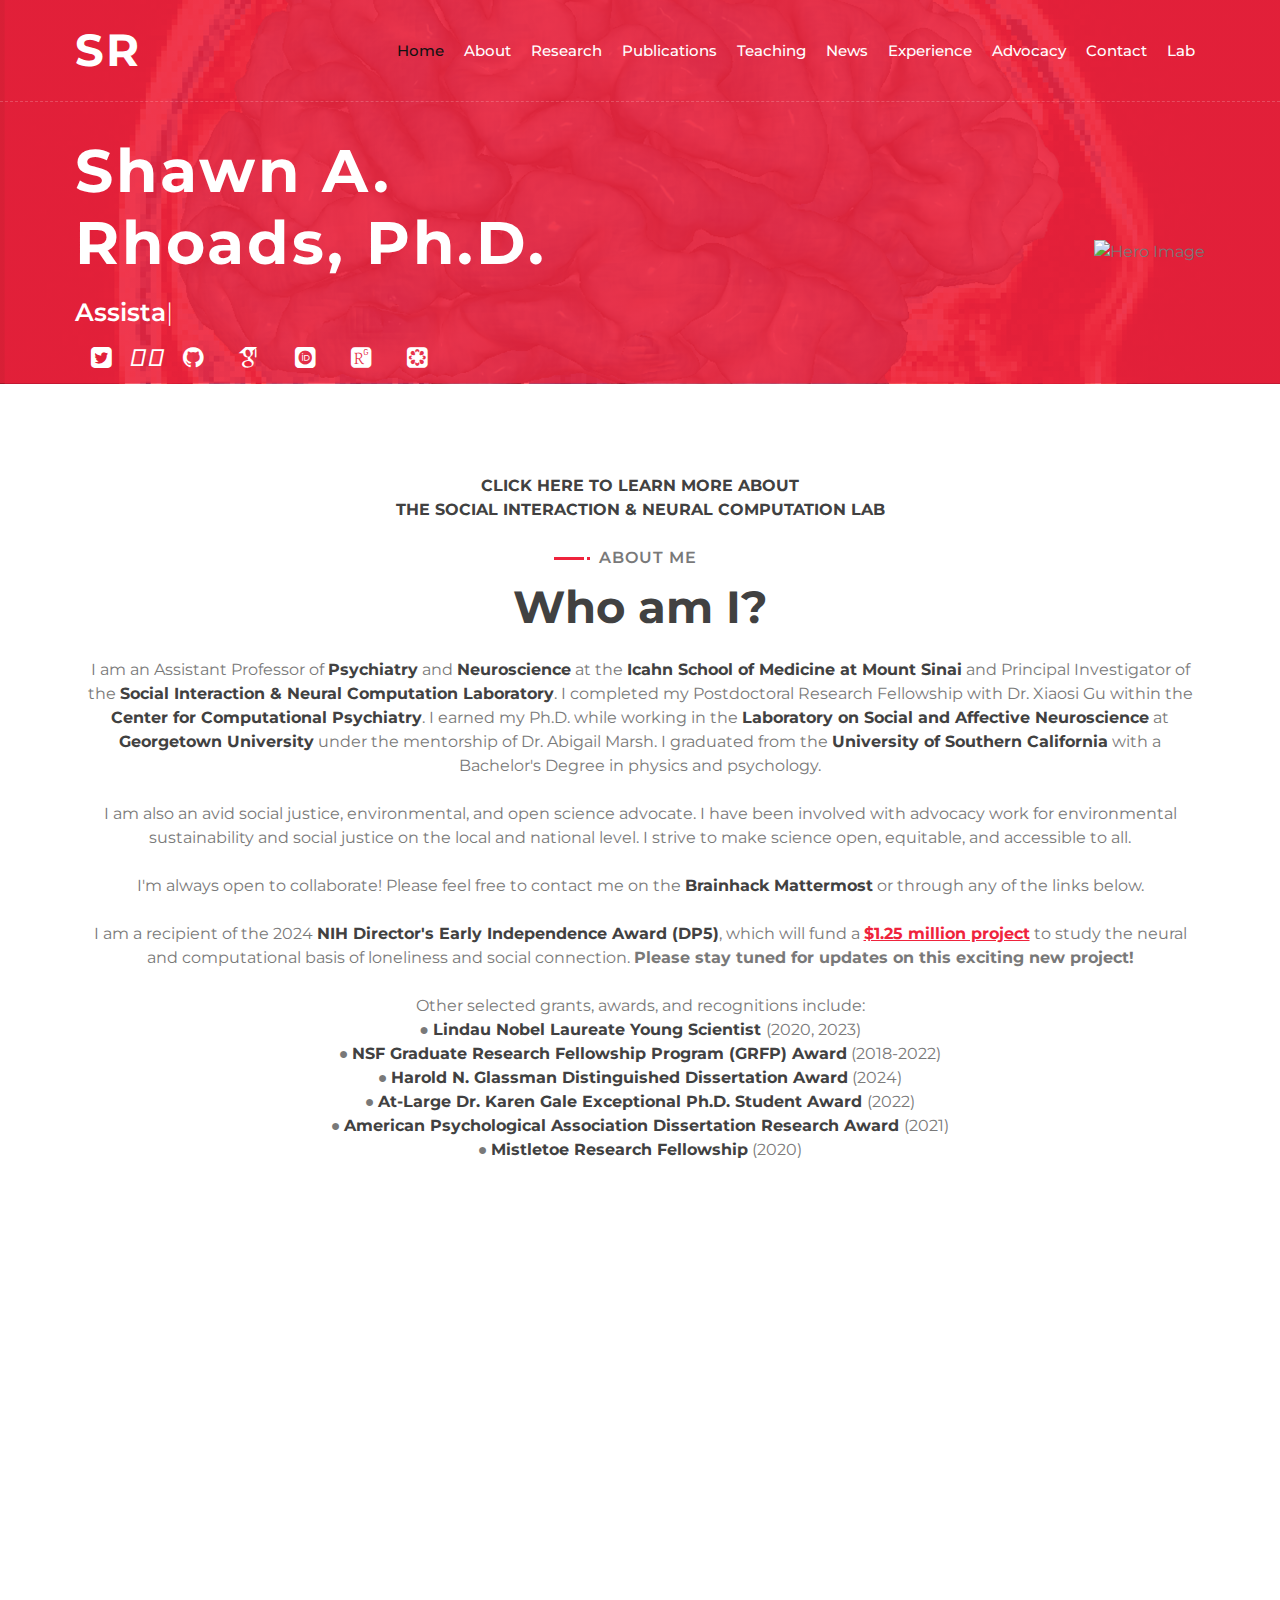
==== commit 867b057d: "Add lab website to nav bar" ====
--- a/index.html
+++ b/index.html
@@ -76,6 +76,7 @@
                         <a href="#experience" class="nav-item nav-link">Experience</a> <!-- Portfolio -->
                         <a href="#advocacy" class="nav-item nav-link">Advocacy</a> 
                         <a href="#contact" class="nav-item nav-link">Contact</a>
+                        <a href="https://sinclab.github.io" class="nav-item nav-link">Lab</a>
                     </div>
                 </div>
             </div>
@@ -219,7 +220,7 @@
                     <div class="col-lg-4 col-md-6 col-sm-12 portfolio-item filter-decisions filter-learning filter-computation filter-individual-diffs wow fadeInUp">
                         <div class="portfolio-wrap">
                             <div class="portfolio-text">
-                                *Kumar, M. G., *Manoogian, A., Qian, W., <sup>^</sup>Pehlevan, C., <sup>^</sup><b style="color:#414141">Rhoads, S. A.</b>(2025). Neurocomputational underpinnings of suboptimal beliefs in recurrent neural network-based agents. <i>bioRXiv</i>. [<a target="_blank" rel="noopener noreferrer" href="https://doi.org/10.1101/2025.03.13.642273">preprint</a>] [<a target="_blank" rel="noopener noreferrer" href="https://nature.altmetric.com/details/doi/10.1101/2025.03.13.642273">altmetric</a>]
+                                *Kumar, M. G., *Manoogian, A., Qian, W., <sup>^</sup>Pehlevan, C., <sup>^</sup><b style="color:#414141">Rhoads, S. A.</b> (2025). Neurocomputational underpinnings of suboptimal beliefs in recurrent neural network-based agents. <i>bioRxiv</i>. [<a target="_blank" rel="noopener noreferrer" href="https://doi.org/10.1101/2025.03.13.642273">preprint</a>] [<a target="_blank" rel="noopener noreferrer" href="https://nature.altmetric.com/details/doi/10.1101/2025.03.13.642273">altmetric</a>]
                             </div>
                         </div>
                     </div>
